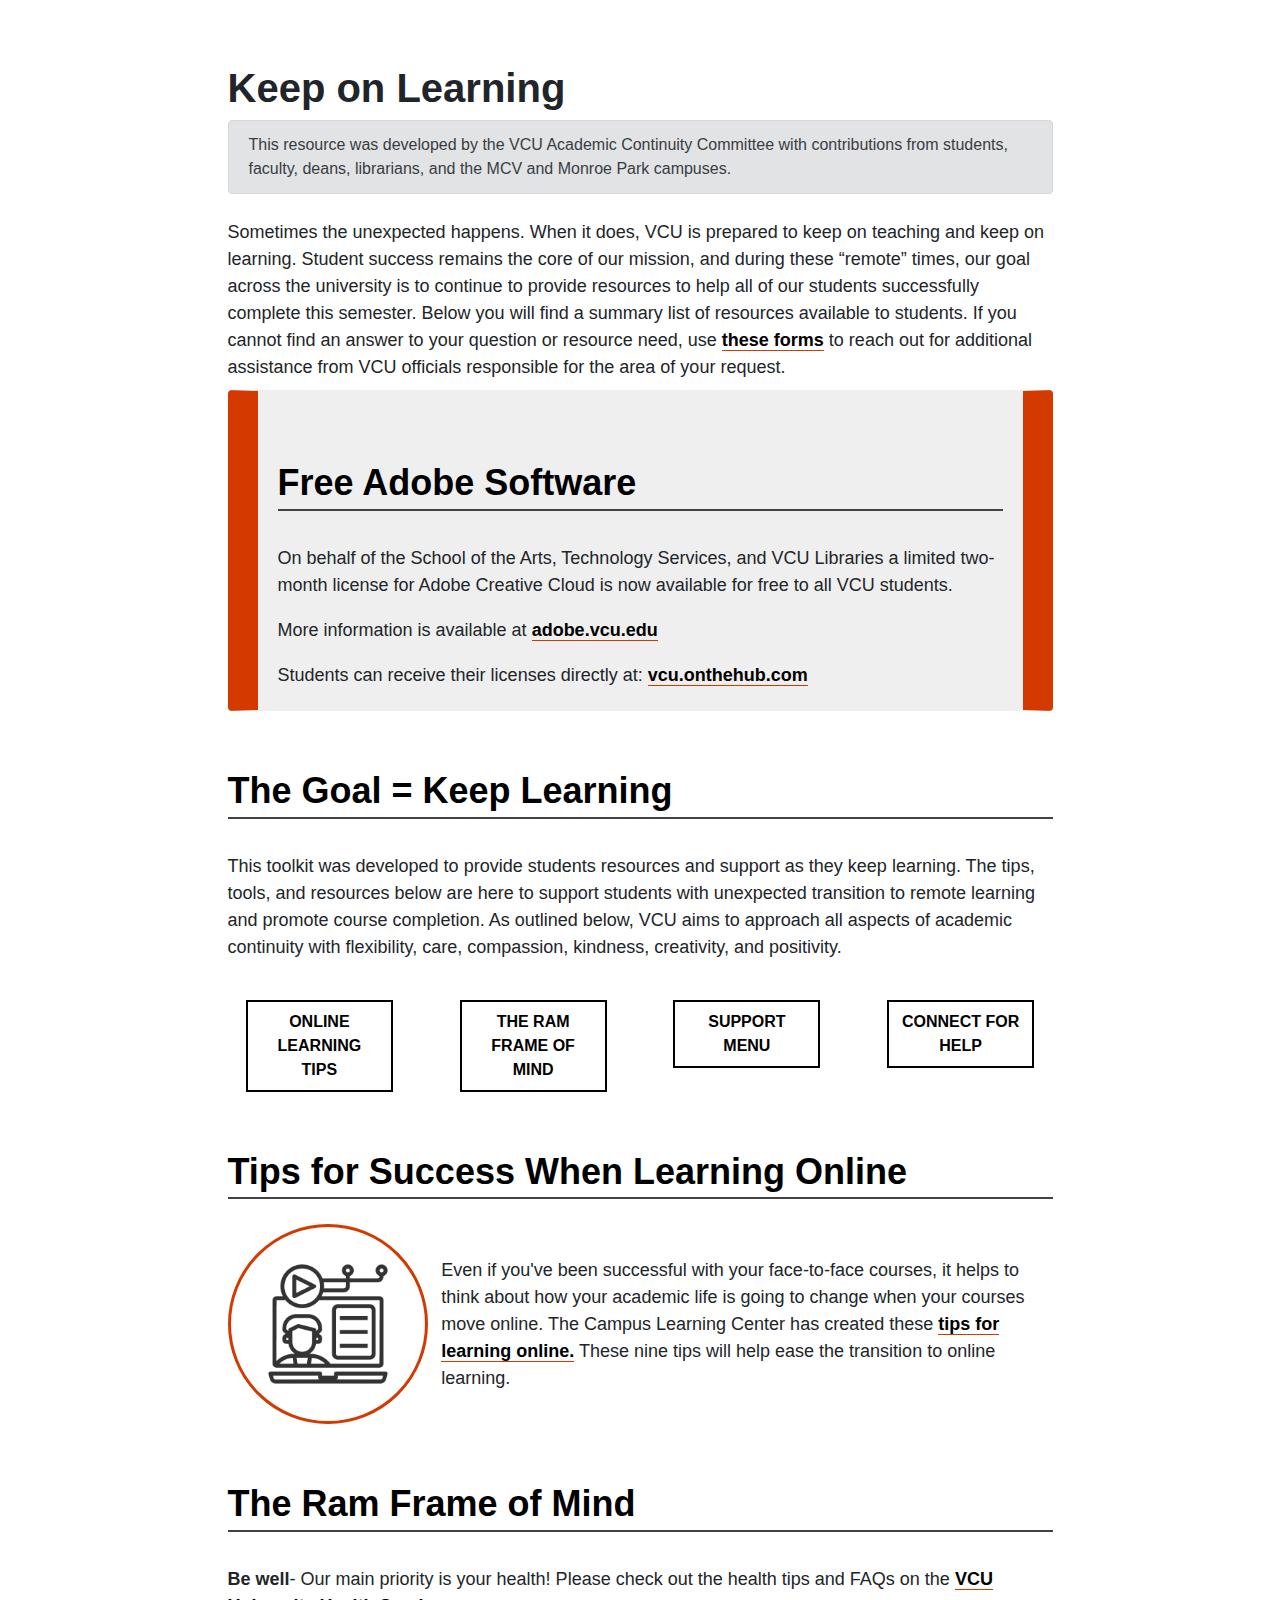
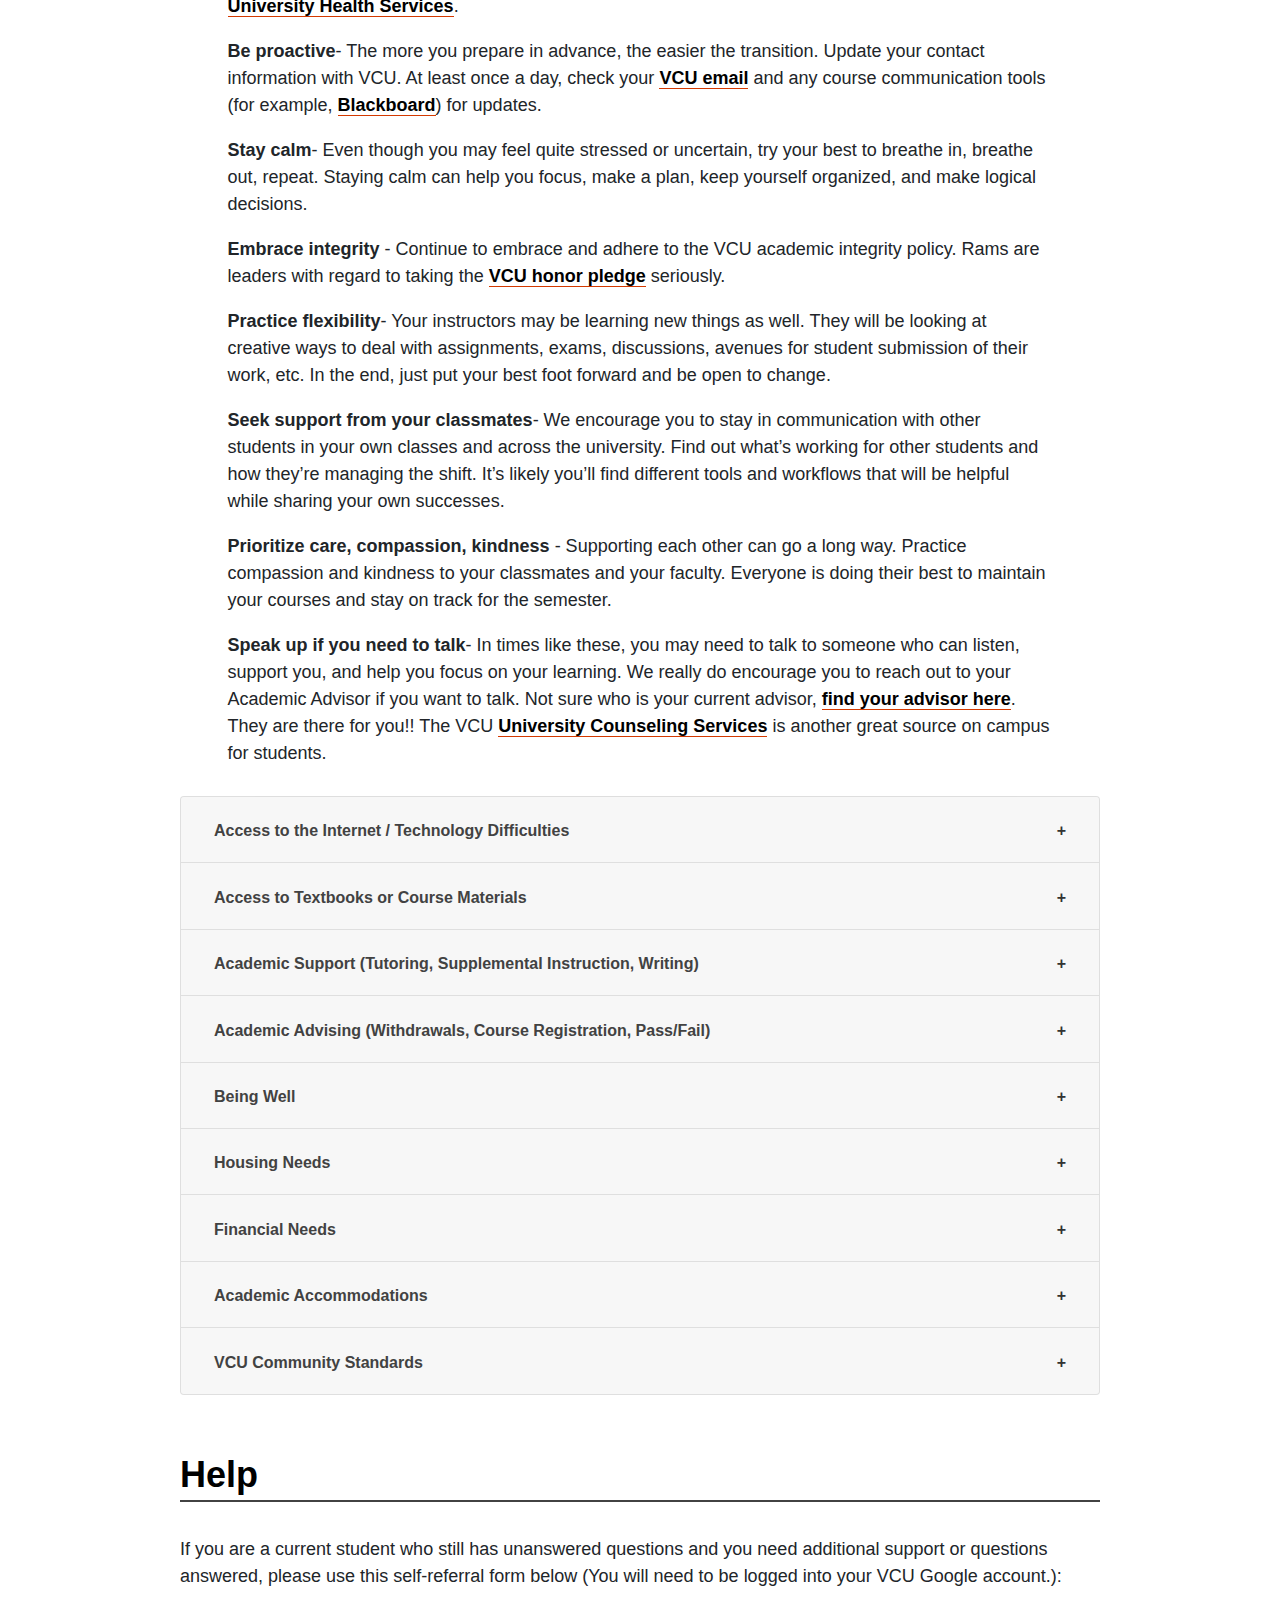
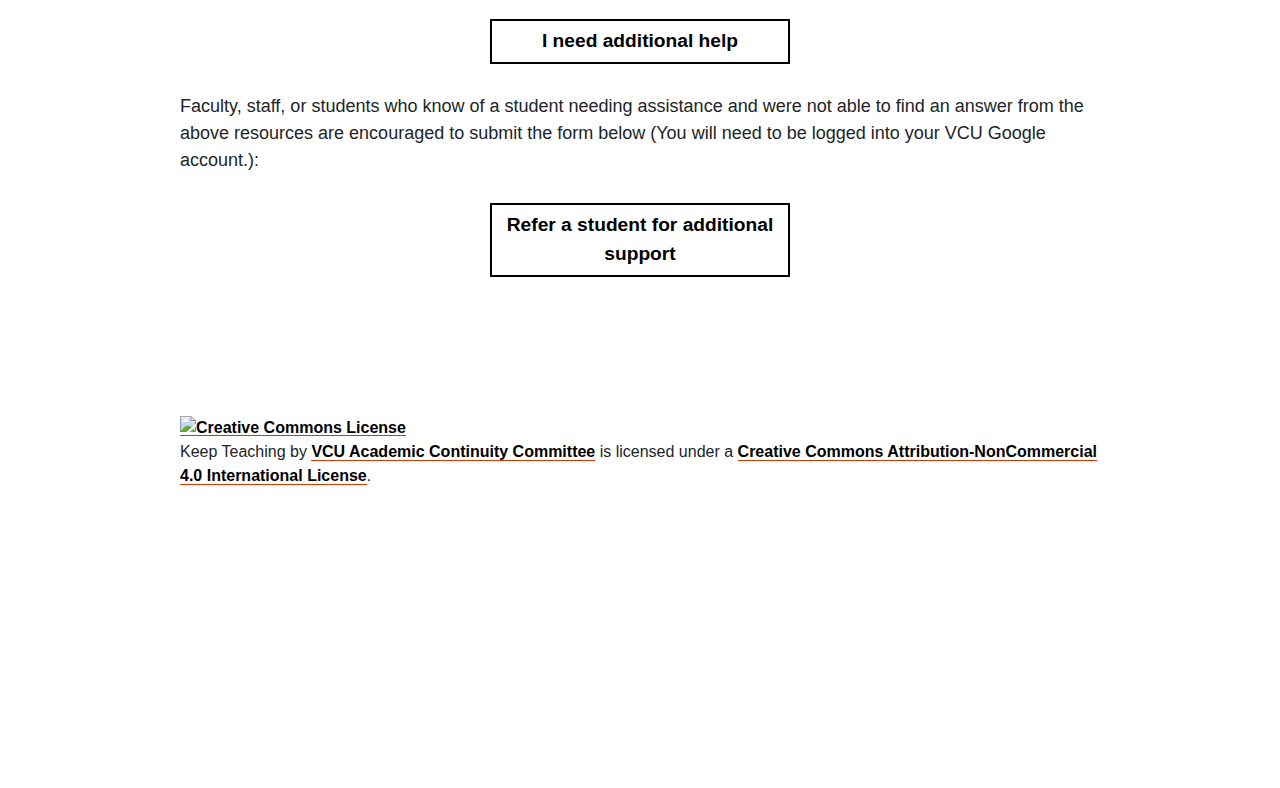
==== students/index.html @ 1ea1cb74 "no more laptop loaners" ====
<!doctype html>
<html class="no-js" lang="EN">
    <head>
        <meta charset="utf-8">
        <meta http-equiv="x-ua-compatible" content="ie=edge">
        <title>Keep on Learning at VCU</title>
         <meta property="og:title" content="Keep on Learning at VCU" />
        <meta property="og:type" content="website" />
        <meta property="og:url" content="https://altlab.vcu.edu/rapid-response/students" />
        <meta property="og:image" content="https://altlab.vcu.edu/rapid-response/imgs/main.png" />
        <meta property="og:image:type" content="image/png" />
        <meta property="og:image:width" content="1357" />
        <meta property="og:image:height" content="1357" />
        <meta property="og:image:alt" content="The VCU Seal." />
        <meta property="og:description" content="Resources to help VCU students during the COVID-19 transition." /> 
        <meta name="description" content="">
        <meta name="viewport" content="width=device-width, initial-scale=1">

        <link rel="apple-touch-icon" href="icon.png">
        <!-- Place favicon.ico in the root directory -->
        <link rel="stylesheet" href="https://stackpath.bootstrapcdn.com/bootstrap/4.3.1/css/bootstrap.min.css" integrity="sha384-ggOyR0iXCbMQv3Xipma34MD+dH/1fQ784/j6cY/iJTQUOhcWr7x9JvoRxT2MZw1T" crossorigin="anonymous">
        <link rel="stylesheet" href="../css/main.css?ver=3">
    </head>
    <body>
      <!--this is an evolving document -- be kind to it and the intent of the authors-->
        <div class="container content-primary__content" id="keep-on">
          <div class="row justify-content-md-center">
            <div class="col-md-9">
               <h1>Keep on Learning</h1>
               <div class="authorship alert alert-secondary" role="alert" aria-atomic="true">This resource was developed by the VCU Academic Continuity Committee with contributions from students, faculty, deans, librarians, and the MCV and Monroe Park campuses.</div>
               <p>Sometimes the unexpected happens. When it does, VCU is prepared to keep on teaching and keep on learning. Student success remains the core of our mission, and during these “remote” times, our goal across the university is to continue to provide resources to help all of our students successfully complete this semester.  Below you will find a summary list of resources available to students.  If you cannot find an answer to your question or resource need, use <a href="#help">these forms</a> to reach out for additional assistance from VCU officials responsible for the area of your request.
               </p>
                <!--ALERT-->
            <div class="alert alert-covid" role="alert" id="alert" aria-atomic="true">
                <h2>Free Adobe Software</h2>
                <p>
                  On behalf of the School of the Arts, Technology Services, and VCU Libraries a limited two-month license for Adobe Creative Cloud is now available for free to all VCU students.</p>

                  <p>More information is available at <a href="http://adobe.vcu.edu/" target="_blank" rel="noopener" >adobe.vcu.edu</a></p>

                  <p>Students can receive their licenses directly at: <a href="http://vcu.onthehub.com/" target="_blank" rel="noopener">vcu.onthehub.com</a>
                </p>                  
            </div>
            <!--end alert-->
               <h2>The Goal = Keep Learning</h2>
               <p>This toolkit was developed to provide students resources and support as they keep learning. The tips, tools, and resources below are here to support students with unexpected transition to remote learning and promote course completion. As outlined below, VCU aims to approach all aspects of academic continuity with flexibility, care, compassion, kindness, creativity, and positivity.</p>
            </div>           
             <!--row nav-->
              <div class="col-md-9"> 
                <div class="row">              
                  <div class="col-md-3"><a class="app-nav" href="#online-tips">
                     Online Learning Tips
                    </a></div>
                  <div class="col-md-3"><a class="app-nav" href="#mind">
                     The Ram Frame of Mind
                    </a></div>                  
                    <div class="col-md-3"><a class="app-nav" href="#stu-support">
                      Support<br>Menu
                    </a></div>                  
                  <div class="col-md-3"><a class="app-nav" href="#help">
                      Connect for Help
                    </a></div>                 
                  </div>
                </div>
            <!--end nav-->
            <div class="col-md-9" id="online-tips">
               <h2>Tips for Success When Learning Online</h2>
               <div class="row">
                <div class="col-md-3">
                  <a class="img-link" href="https://clc.vcu.edu/learningonline/"><img class="attention" src="../imgs/online_learning.png" alt="An icon representing online learning."></a>
                </div>
                <div class="col-md-9 my-auto">
                  <p class="inline-fit">Even if you've been successful with your face-to-face courses, it helps to think about how your academic life is going to change when your courses move online. The Campus Learning Center has created these <a href="https://clc.vcu.edu/learningonline/">tips for learning online.</a> These nine tips will help ease the transition to online learning.</p>
                </div>
              </div>
              

             <h2 id="mind">The Ram Frame of Mind</h2>
             <p>
                 <strong>Be well</strong>- Our main priority is your health! Please check out the health tips and FAQs on the <a href="https://health.students.vcu.edu/">VCU University Health Services</a>. 
             </p>
             <p>
                <strong>Be proactive</strong>- The more you prepare in advance, the easier the transition. Update your contact information with VCU. At least once a day, check your <a href="http://mail.google.com/a/mymail.vcu.edu">VCU email</a> and any course communication tools (for example, <a href="https://blackboard.vcu.edu/">Blackboard</a>) for updates. 
             </p>
             <p>
                <strong>Stay calm</strong>- Even though you may feel quite stressed or uncertain, try your best to breathe in, breathe out, repeat. Staying calm can help you focus, make a plan, keep yourself organized, and make logical decisions. 
             </p>
             <p>
                 <strong>Embrace integrity</strong> - Continue to embrace and adhere to the VCU academic integrity policy. Rams are leaders with regard to taking the <a href="https://conduct.students.vcu.edu//vcu-honor-system/academic-misconduct-/honor-pledge/">VCU honor pledge</a> seriously. 
             </p>
             <p>
                <strong>Practice flexibility</strong>- Your instructors may be learning new things as well. They will be looking at creative ways to deal with assignments, exams, discussions, avenues for student submission of their work, etc. In the end, just put your best foot forward and be open to change.  
             </p>
             <p>
                <strong>Seek support from your classmates</strong>- We encourage you to stay in communication with other students in your own classes and across the university. Find out what’s working for other students and how they’re managing the shift. It’s likely you’ll find different tools and workflows that will be helpful while sharing your own successes. 
             </p>
             <p>
                <strong>Prioritize care, compassion, kindness</strong> - Supporting each other can go a long way. Practice compassion and kindness to your classmates and your faculty. Everyone is doing their best to maintain your courses and stay on track for the semester.
             </p> 
              <p>
                <strong>Speak up if you need to talk</strong>- In times like these, you may need to talk to someone who can listen, support you, and help you focus on your learning. We really do encourage you to reach out to your Academic Advisor if you want to talk. Not sure who is your current advisor, <a href="https://academicadvising.vcu.edu/find/">find your advisor here</a>. They are there for you!! The VCU <a href="https://counseling.vcu.edu/">University Counseling Services</a> is another great source on campus for students. 
             </p>               
                                        
            </div>  
          </div>
       
        <div class="row justify-content-md-center">            
          <div class="col-md-10">
            <div class="accordion" id="stu-support">
              <!--tech card-->
              <div class="card">
                  <div class="card-header" id="tech-support">
                     <h2 class="mb-0">
                          <button class="btn btn-link" type="button" data-toggle="collapse" data-target="#tech" aria-expanded="false" aria-controls="tech">
                            Access to the Internet / Technology Difficulties
                          </button>
                      </h2>
                  </div>
                  <div id="tech" class="collapse" aria-labelledby="tech-support" data-parent="#stu-support">
                      <div class="card-body">
                          <h3 id="loans">Laptop Loans</h3>
                            <p>Unfortunately the VCU laptop loaner program is no longer available.</p>


                          <p>For our veterans who need a laptop computer a local veteran support organization,<a href="https://techfortroops.org/"> Tech for Troops</a>, provides FREE laptops to veterans who are going back to school.</p>
                          <h3 id="access">Access to the Internet</h3>
                          <p>Students can add “hotspots” to their wireless cellphone plans or continue to access VCU SafeNet around campus (sitting in your car in legal parking areas or at outside tables around campus, etc.)</p>

                          <p>A number of companies are also offering both reduced cost and increased bandwidth options.</p>
                          <ul>
                            <li><a href="https://docs.fcc.gov/public/attachments/DOC-363033A1.pdf">FCC agreement</a> stating that providers will waive late fees, not cutoff service for lack of payment, and open hotspots</li>
                            <li><a href="https://corporate.comcast.com/press/releases/internet-essentials-low-income-broadband-coronavirus-pandemic">Comcast</a> - offers free WiFi for 2 months to low income families plus all Xfinity hotspots are free to the public during this time</li>
                            <li><a href="https://www.internetessentials.com/">Internet Essentials</a> - $9.95 a month with no contract</li>
                            <li><a href="https://corporate.charter.com/newsroom/charter-to-offer-free-access-to-spectrum-broadband-and-wifi-for-60-days-for-new-K12-and-college-student-households-and-more?fbclid=IwAR2gnofDvDNanY-GtJfzXzKxqITVILRVRkeljA5ofwvDi1VSMa1_cGjrtqE">Charter Free Internet offer for 2 months.</a></li>
                            <li><a href="https://l.facebook.com/l.php?u=https%3A%2F%2Fabout.att.com%2Fpages%2FCOVID-19.html%3Ffbclid%3DIwAR2yQmaIWseB2AP60bQ2VI9JwWHht88_UsjJneOu6kpk7J_XJr3mK8AmRWc&amp;h=AT2yw0pvq6ko6VuVPOaP_M1wOMuSlqOMh5g2hiF9flMc187XmSwpvlssyveVdSHb_ogcf-uYN999udhCqIDJDJV6ykWFM3_9T0FhdKcezN8K50gVwJ9X8KqfErsq1q3VgSBiUh3KSbm1VbQ8Sy7Edso">AT&amp;T COVID-19 response</a>: offers open hotspots, unlimited data to existing customers, and $10/month plans to low income families.</li>
                            <li><a href="https://www.verizon.com/about/news/our-response-coronavirus?fbclid=IwAR2wCK5wkGFykCF9vAfMi9gWMLWuxOUxuJcuzXKTySVY9zfw8TYijPrm8Gc">Verizon COVID-19 response</a>: no special offers, but following the FCC agreement.</li>
                            <li><a href="https://newsroom.sprint.com/covid-19-updates-sprint-responds.htm?fbclid=IwAR1nAdSnbB3N08bNr_tBtUyjefpzhJf_ILvQELaIPezk6fQmP2ZIklXuQYc">Sprint COVID-19 response</a>: follows FCC agreement, provides unlimited data to existing customers, and, starting Tuesday, 3/17/2020, will allow all handsets to enable hot-spots for 60 days at no extra charge (I expect others will follow).</li>
                            <li><a href="https://www.t-mobile.com/news/t-mobile-update-on-covid-19-response?fbclid=IwAR1fqkvzkYkamnGoghKwqaYfNjFMQQ4g5EXaOLsgDX5fSYCeNBRtX5Ryk5Y">T-Mobile COVID-19 response</a>: follows FCC agreement, plus unlimited data to existing customers, and, coming soon, will allow all handsets to enable hot-spots for 60 days at no extra charge.</li>
                          </ul>
                          <h3 id="zoom">Zoom Video Conferencing</h3>
                          <p>Many VCU professors and student support services will use Zoom as one method to communicate with students or to deliver course content.  Here are some quick resources to help get you online quickly and easily using Zoom.</p>
                          <ul>
                            <li><a href="https://ts.vcu.edu/askit/video-services/video-conferencing-support/zoom-desktop-conferencing/">Zoom at VCU</a></li>
                            <li><a href="https://drive.google.com/drive/folders/1yR3OuWKlc-AArmTJMdF_C4Ixj6RtM40M">Zoom guides for students</a></li>
                            <li><a href="https://www.youtube.com/watch?v=09C18oSB3uk&amp;feature=youtu.be">Tips for making good videos and screencasts</a></li>
                          </ul>
                          <h3>Technology Support</h3>
                          <ul>
                            <li>Technology Services has created a guide to help students<a href="https://ts.vcu.edu/askit/network-services/home-network-troubleshooting/"> troubleshoot home networks.</a></li>
                            <li>The IT Support Center call center (for both campuses) can be reached at (804) 828-2227 during regular business hours and provides full-service phone support. Due to the volume of calls, callers are asked to be patient.</li>
                            <li>The most effective and streamlined way of contacting the IT Support Center or for any “enterprise” service support (i.e. Blackboard, Kaltura, VCU Mobile, login issues, etc) is to<a href="https://itsupport.vcu.edu/"> submit a Help Request ticket</a>.</li>
                          </ul>
                      </div>
                  </div>
              </div>
              <!--tech card end-->
              <!--materials card-->
              <div class="card">
                  <div class="card-header" id="stu-materials">
                     <h2 class="mb-0">
                          <button class="btn btn-link" type="button" data-toggle="collapse" data-target="#materials" aria-expanded="false" aria-controls="materials">
                            Access to Textbooks or Course Materials
                          </button>
                      </h2>
                  </div>
                  <div id="materials" class="collapse" aria-labelledby="stu-materials" data-parent="#stu-support">
                      <div class="card-body">
                         <p>Students are encouraged to talk to their instructors about the materials needed to successfully complete their online course. VCU Libraries offer <a href="https://guides.library.vcu.edu/continuity/scanning">scanning services</a> (by faculty request only) as well as the possibility of accessing a book electronically.  Please have your instructor contact the <a href="https://www.library.vcu.edu/covid19/">VCU Library</a> for assistance in setting up these free options for you.</p>
                      </div>
                  </div>
              </div>
              <!--materials card end-->
              <!--academic-support card-->
              <div class="card">
                  <div class="card-header" id="acad-sup">
                     <h2 class="mb-0">
                          <button class="btn btn-link" type="button" data-toggle="collapse" data-target="#academic-support" aria-expanded="false" aria-controls="academic-support">
                            Academic Support (Tutoring, Supplemental Instruction, Writing)
                          </button>
                      </h2>
                  </div>
                  <div id="academic-support" class="collapse" aria-labelledby="acad-sup" data-parent="#stu-support">
                      <div class="card-body">
                         <p>All academic support resources continue to be available to students on both the Monroe Park and MCV campuses, via remote delivery.</p>
                          <ul>
                            <li>To make a tutoring appointment at the Campus Learning Center, please continue to use your <a href="http://vcu.navigate.eab.com/">Navigate app</a>.  For tutoring at the MCV campus, please email <a href="mailto:acadsuccess@vcu.edu">acadsuccess@vcu.edu</a> to schedule a remote appointment.</li>
                            <li>For assistance from the Writing Center, you can also make appointments using your <a href="https://vcu.navigate.eab.com/app">Navigate app</a>.</li>
                            <li>For students enrolled in <a href="https://clc.vcu.edu/forms/sischedule/">courses</a> that provide Supplemental Instruction, your SI leaders will be contacting you via your course Blackboard site.  They will be hosting SI sessions using <a href="https://ts.vcu.edu/askit/video-services/video-conferencing-support/zoom-desktop-conferencing/">Zoom</a>.</li>
                            <li>If you are looking for ways to be successful in online learning, please review these <a href="https://clc.vcu.edu/learningonline/">tips</a>, or fill out this <a href="https://docs.google.com/forms/d/e/1FAIpQLScYqDK2kD5VWpU8SMxaQlIwxJ0ERHdjoK_7IVEqa6-OuxEcwA/viewform?usp=sf_link">academic coaching questionnaire</a> and an academic coach will contact you.</li>
                          </ul>
                      </div>
                  </div>
              </div>
              <!--academic-support card end-->
              <!--advising card-->
              <div class="card">
                  <div class="card-header" id="acad-advice">
                     <h2 class="mb-0">
                          <button class="btn btn-link" type="button" data-toggle="collapse" data-target="#advising" aria-expanded="false" aria-controls="advising">
                            Academic Advising (Withdrawals, Course Registration, Pass/Fail)
                          </button>
                      </h2>
                  </div>
                  <div id="advising" class="collapse" aria-labelledby="acad-advice" data-parent="#stu-support">
                      <div class="card-body">                         
                          <p>Academic advisors continue to be your best “one stop” resource for many of your questions.  They are very resourceful and can help connect you to important resources, help you navigate conversations with your professors, and also be a source of calm in these new waters of remote learning.</p>

                          <p>All students should plan to schedule an advising appointment as soon as they can to discuss their current courses, midterm grades, withdrawal deadline questions, goal planning, and Fall 2020 pre-registration.</p>
                          <ul>
                            <li>Use the <a href="https://vcu.navigate.eab.com/app/">Navigate app</a> to schedule an appointment with your academic advisor. Advisors can talk via phone, chat, or video conferencing - you have many options!</li>
                            <li>For more information about your degree program and academic advising resources, visit our <a href="https://academicadvising.vcu.edu/">VCU Advising website</a> or your departmental website.</li>
                            <li>The last date to withdraw from Spring 2020 courses is April 30th (this is a date change).  <strong>We urge any student who is considering a course withdrawal to </strong><a href="https://vcu.navigate.eab.com/app/"><strong>schedule an appointment</strong></a><strong> with their advisor PRIOR to withdrawing</strong>.  If you are a student with a registration hold and are unable to withdraw via eServices, you must email <a href="mailto:RAR@vcu.edu">RAR@vcu.edu</a> from your VCU email address with your V# and the course(s) you are requesting to be withdrawn from.</li>
                            <li>Fall 2020 course registration begins on March 31st (this is a date change).  Please review what day you can <a href="https://rar.vcu.edu/registration/dates/">register for classes</a> and try to “meet” (remotely) with your advisor prior to this important date.</li>
                            <li>Undergraduate and graduate students will have the option to choose between receiving standard letter grades (A-F) or the Pass/Fail grade option for each of their courses this semester.  Students will have until May 15, 2020, to decide which courses, if any, they would like to use the Pass/Fail grade option. This means students will be able to see their final grades for each course before making a decision.</li>
                          </ul>
                      </div>
                  </div>
              </div>
              <!--advising card end-->
              <!--wellness card-->
              <div class="card">
                  <div class="card-header" id="being-well">
                     <h2 class="mb-0">
                          <button class="btn btn-link" type="button" data-toggle="collapse" data-target="#wellness" aria-expanded="false" aria-controls="wellness">
                            Being Well
                          </button>
                      </h2>
                  </div>
                  <div id="wellness" class="collapse" aria-labelledby="being-well" data-parent="#stu-support">
                      <div class="card-body">
                         <p><a href="https://students.vcu.edu/about/keep-on-being-well-at-vcu/">Keep on Being Well</a> is the first resource we encourage all students to review.</p>

                          <p><a href="https://thewell.vcu.edu/health-topics/mental-health/">The Well </a>also provides students with online information for stress management, mindfulness, and boosting your overall mental health.</p>

                          <p><a href="https://counseling.vcu.edu//">University Counseling Services</a> (UCS) continues to provide comprehensive evaluation and consultation for students on best options for their mental health care. If you would like to speak to a clinician or for support related to sexual violence, intimate partner violence, or stalking, please contact us at (804) 828-6200 between 8:00 a.m. and 4:30 p.m.</p>

                          <p>If it is an after-hours emergency, then please contact the VCU police at (804) 828-1234 and ask to speak to the on-call counselor.  The <a href="https://police.vcu.edu/stay-safe/livesafe/">LiveSafe app</a> is also available for non-emergencies.</p>
                          <p><a href="https://recsports.vcu.edu/about/virtual-programs/">Recreational Sports</a> has prepared virtual programming that is available to everyone at no cost. Check out what's available at the new <a href="https://recsports.vcu.edu/about/virtual-programs/">Virtual Programming section</a> on the Rec Sports website.</p>
                      </div>
                  </div>
              </div>
              <!--wellness card end-->
              <!--housing card-->
              <div class="card">
                  <div class="card-header" id="housing-needs">
                     <h2 class="mb-0">
                          <button class="btn btn-link" type="button" data-toggle="collapse" data-target="#housing" aria-expanded="false" aria-controls="housing">
                            Housing Needs
                          </button>
                      </h2>
                  </div>
                  <div id="housing" class="collapse" aria-labelledby="housing-needs" data-parent="#stu-support">
                      <div class="card-body">
                         <ul>
                          <li>Students who need help securing off-campus housing should contact VCU’s <a href="https://offcampus.vcu.edu/">Off Campus Student Services</a> office at (804) 828-4514 or email: <a href="mailto:offcampus@vcu.edu">offcampus@vcu.edu</a>.</li>
                          <li>Students who were living on-campus and have questions about retrieving their belongings or need assistance from Residential Life, please visit the <a href="https://housing.vcu.edu/announcements/coronavirus/">housing updates website</a> for information.</li>
                          <li>Information about next year’s housing assignments and more information from Student Affairs is available from their <a href="https://blogs.vcu.edu/studentaffairs/2020/03/12/covid-19-coronavirus-student-faqs/">blog</a> which is updated regularly.</li>
                        </ul>
                        <h3>VCU Emergency funding for students impacted by COVID-19</h3>

                        <p>VCU is committed to supporting our students who have been impacted by COVID-19 and need additional support.  Emergency grants and loan funds are available to current VCU students who have experienced one of the following circumstances:</p>
                        <ul>
                          <li>Unexpected travel expenses due to not being able to reside in a residence hall</li>
                          <li>Unexpected travel expenses to care for yourself or a family member diagnosed with COVID-19</li>
                          <li>Loss of income due to cut work hours, which has led to needing assistance with living expenses (i.e. housing, food, gas, etc.)</li>
                        </ul>
                        <p>To be considered for emergency funding, students will need to complete an application and provide an explanation of their circumstances along with documentation (travel expense receipts, COVID-19 medical diagnosis, etc.). For more information, or to obtain an application, please contact the VCU Student Services Call Center at (804) 828-1550 or email our financial counseling staff:</p>
                        <ul>
                          <li>Last names beginning with A-G: <a href="mailto:faidmailag@vcu.edu">faidmailag@vcu.edu</a></li>
                          <li>Last names beginning with H-N: <a href="mailto:faidmailhn@vcu.edu">faidmailhn@vcu.edu</a></li>
                          <li>Last names beginning with O-Z: <a href="mailto:faidmailoz@vcu.edu">faidmailoz@vcu.edu</a></li>
                        </ul>
                        <p>As applications and supplemental materials are received, they will be reviewed for merit. Those approved to receive emergency funds will have funds credited to their account via direct deposit (if registered) or a refund check will be mailed to the students permanent residence.</p>

                        <p>While the university will attempt to provide financial assistance to those in the greatest need, funds are limited. You should make every effort to spend efficiently and not spend more than necessary because you are relying on financial assistance from the university.</p>
                      </div>
                  </div>
              </div>
              <!--housing card end-->
              <!--finance card-->
              <div class="card">
                  <div class="card-header" id="financial-needs">
                     <h2 class="mb-0">
                          <button class="btn btn-link" type="button" data-toggle="collapse" data-target="#finance" aria-expanded="false" aria-controls="finance">
                            Financial Needs
                          </button>
                      </h2>
                  </div>
                  <div id="finance" class="collapse" aria-labelledby="financial-needs" data-parent="#stu-support">
                      <div class="card-body">
                         <h3>Financial Aid Counselors &amp; Student Accounting Available</h3>                         
                          <p>Counselors from Financial Aid are available to work with students on an individualized basis.  Students should email their financial aid counselors according to the list below and a counselor will be in contact with you.</p>
                          <ul>
                            <li>Last names beginning with A-G: <a href="mailto:faidmailag@vcu.edu">faidmailag@vcu.edu</a></li>
                            <li>Last names beginning with H-N: <a href="mailto:faidmailhn@vcu.edu">faidmailhn@vcu.edu</a></li>
                            <li>Last names beginning with O-Z: <a href="mailto:faidmailoz@vcu.edu">faidmailoz@vcu.edu</a></li>
                          </ul>
                          <p>Student Accounting representatives are also available to answer questions about student billing. Please call (804) 828-2228 or email <a href="mailto:stuacctg@vcu.edu">stuacctg@vcu.edu</a> during regular business hours.<p>

                          <h3>Student Workers and Federal Work Study</h3>

                          <p>On March 17th, VCU Human Resources provided the following <a href="https://orange.hosting.lsoft.com/list/ov8ia944/200317AF/7b2j98czdxny.vib?a0=2066">update</a> for students who are student workers or federal work study employees:</p>
                          <ul>
                            <li>Students who are part of the federal work-study program will be paid up to the amount of their award on the normal semi-monthly pay schedule.</li>
                            <li>Student workers (non-federal work-study) will have their payments continued for at least the next 30 days unless return to campus occurs before April 15 and they return to work. University leadership will issue additional guidance once a decision about student presence on campus is made.</li>
                            <li>Payment will be a calculated weekly rate based upon scheduled hours, as reflected in past earnings between January 13 and March 6. Payment will continue on a semi-monthly basis and will be calculated by Payroll Services.</li>
                            <li>Some students whose work is or can be performed remotely, such as student tutors or help desk support, will be asked to continue working and will be provided with premium pay (1.5 times your regular hourly rate). Supervisors will reach out to you if your work falls into this category.</li>
                          </ul>
                          <h3>Unemployment Benefits</h3>

                          <p>On March 12, 2020, Governor Northam declared a State of Emergency in the Commonwealth due to the state-wide spread of COVID-19. Governor Northam announced the following <a href="https://www.virginia.gov/coronavirus-updates/">actions</a> to protect working Virginians impacted by the COVID-19 outbreak:</p>
                          <ul>
                            <li><em>No waiting for unemployment benefits</em>. Governor Northam has directed the Commissioner of the Virginia Employment Commission to waive the one-week waiting period to ensure workers can receive benefits as soon as possible.</li>
                          </ul>
                          <ul>
                            <li><em>Enhanced eligibility for unemployment. </em>Workers may be eligible to receive unemployment benefits if an employer needs to temporarily slow or cease operations due to COVID-19. If a worker has been issued a notice to self-quarantine by a medical or public health official and is not receiving paid sick or medical leave from their employer, they may be eligible to receive unemployment benefits. In addition, a worker may be eligible for unemployment benefits if they must stay home to care for an ill family member and are not receiving paid family medical leave from their employer.</li>
                          </ul>
                          <ul>
                            <li><em>Fewer restrictions.</em> For individuals receiving unemployment insurance, Governor Northam is directing the <a href="http://www.vec.virginia.gov/node/11699">Virginia Employment Commission</a> to give affected workers special consideration on deadlines, mandatory re-employment appointments, and work search requirements.</li>
                          </ul>
                          <h3>VCU Emergency funding for students impacted by COVID-19</h3>

                          <p>VCU is committed to strengthening our support of our students who have been impacted by COVID-19 and need additional support.  Emergency grants and loan funds are available to current VCU students who have experienced one of the following circumstances:</p>
                          <ul>
                            <li>Unexpected travel expenses due to not being able to reside in a residence hall</li>
                            <li>Unexpected travel expenses to care for yourself or a family member diagnosed with COVID-19</li>
                            <li>Loss of income due to cut work hours, which has led to needing assistance with living expenses (i.e. housing, food, gas, etc.)</li>
                          </ul>
                          <p>To be considered for emergency funding, students will need to complete an application and provide an explanation of their circumstances along with documentation (travel expense receipts, COVID-19 medical diagnosis, etc.). For more information, or to obtain an application, please contact the VCU Student Services Call Center at (804) 828-1550 or email our financial counseling staff:</p>
                          <ul>
                            <li>Last names beginning with A-G: <a href="mailto:faidmailag@vcu.edu">faidmailag@vcu.edu</a></li>
                            <li>Last names beginning with H-N: <a href="mailto:faidmailhn@vcu.edu">faidmailhn@vcu.edu</a></li>
                            <li>Last names beginning with O-Z: <a href="mailto:faidmailoz@vcu.edu">faidmailoz@vcu.edu</a></li>
                          </ul>
                          <p>As applications and supplemental materials are received, they will be reviewed for merit. Those approved to receive emergency funds will have funds credited to their account via direct deposit (if registered) or a refund check will be mailed to the students permanent residence.</p>

                          <p>While the university will attempt to provide financial assistance to those in the greatest need, funds are limited. You should make every effort to spend efficiently and not spend more than necessary because you are relying on financial assistance from the university.</p></li>
                          </ul>
                      </div>
                  </div>
              </div>
              <!--finance card end-->
              <!--accommodations card-->
              <div class="card">
                  <div class="card-header" id="acad-accommodations">
                     <h2 class="mb-0">
                          <button class="btn btn-link" type="button" data-toggle="collapse" data-target="#accommodations" aria-expanded="false" aria-controls="accommodations">
                            Academic Accommodations
                          </button>
                      </h2>
                  </div>
                  <div id="accommodations" class="collapse" aria-labelledby="acad-accommodations" data-parent="#stu-support">
                      <div class="card-body">
                         <p>Your professors are making every effort to address academic accommodations proactively. For students with approved accommodations, there may be some changes to how these are implemented. This will be a collaborative process between you, your professors, and the Office of<a href="https://saeo.vcu.edu/"> Student Accessibility and Educational Opportunity</a> (Monroe Park Campus) and the<a href="https://das.vcu.edu/"> Division for Academic Success</a> (Health Science programs). If you have any concerns about accessing or participating in your course in a remote/online format, share them with your instructor. This will allow them to proactively use that information in the redesign of their course. You are also welcome to contact SAEO at <a href="mailto:saeo@vcu.edu">saeo@vcu.edu</a> or DAS at <a href="mailto:acadsuccess@vcu.edu">acadsuccess@vcu.edu</a>.</p>
                      </div>
                  </div>
              </div>
              <!--accommodations card end-->
              <!--standards card-->
              <div class="card">
                  <div class="card-header" id="com-standards">
                     <h2 class="mb-0">
                          <button class="btn btn-link" type="button" data-toggle="collapse" data-target="#standards" aria-expanded="false" aria-controls="standards">
                            VCU Community Standards
                          </button>
                      </h2>
                  </div>
                  <div id="standards" class="collapse" aria-labelledby="com-standards" data-parent="#stu-support">
                      <div class="card-body">
                          <p>Virginia Commonwealth University remains committed to promoting a culture of inclusion for all its employees, patients and students. Discrimination or discriminatory harassment is unlawful. It is also harmful to the well-being of our university community. We are aware of the news reports regarding bullying, harassment and stereotyping of Chinese Americans and persons of Asian descent in light of the coronavirus (COVID-19). There is no place for this sort of behavior, especially not at VCU. Our university values, specifically those related to diversity and inclusion, have withstood many difficult situations and trying times, and they will not falter now. Please be assured that VCU will make every effort to prevent the occurrence of unlawful discrimination and, if necessary, take prompt and appropriate action to remedy and prevent its reoccurrence. Every member of our community is asked to:</p>
                        <ul>
                          <li>Become familiar with the university’s policy on <a href="https://policy.vcu.edu/universitywide-policies/policies/preventing-and-responding-to-discrimination.html">preventing and responding to discrimination</a> in the VCU Policy Library.</li>
                          <li>Consult with Equity and Access Services or <a href="https://hr.vcu.edu/">VCU Human Resources</a> for additional guidance on how to maintain a bias-free environment.</li>
                          <li>Encourage individuals affected by this type of misconduct to file a report of discrimination or harassment with <a href="https://equity.vcu.edu/">Equity and Access Services</a>.</li>
                          <li>Bookmark and share information on university or community agencies that offer support or services, such as <a href="https://counseling.vcu.edu/">VCU Counseling Services</a>.</li>
                          <li>Offer nonjudgmental support and empathy to those affected.</li>
                          <li>VCU expects that students will maintain the same professional demeanor online as they would during in-person learning. Instructors who experience disruptions to the learning environment can address student behavior as they normally would and also refer to Student Conduct and Academic Integrity.</li>
                        </ul>
                      </div>
                  </div>
              </div>
              <!--standards card end-->
              <!--help card-->
            <!--   <div class="card">
                  <div class="card-header" id="help-needed">
                     <h2 class="mb-0">
                          <button class="btn btn-link" type="button" data-toggle="collapse" data-target="#help" aria-expanded="false" aria-controls="help">
                            Still Need Help?  Tell Us How We Can Help
                          </button>
                      </h2>
                  </div>
                  <div id="help" class="collapse" aria-labelledby="help-needed" data-parent="#stu-support">
                      <div class="card-body">
                         <p>If you are a current student who still has unanswered questions and you need additional support or questions answered, please use this self-referral form below (You will need to be logged into your VCU Google account.):</p>
                         <button class="btn btn-primary" data-toggle="modal" data-target="#helpModal">I need additional help</button>
                        <a class="btn btn-primary" href="https://docs.google.com/forms/d/e/1FAIpQLSfSap7mOVQATcw4rT-2yy4_oKxUMJYxFCo972MIR2vw9ay_aw/viewform">I need additional help</a>
                         <p>Faculty, staff, or students who know of a student needing assistance and were not able to find an answer from the above resources are encouraged to submit the form below (You will need to be logged into your VCU Google account.):</p>
                         <a class="btn btn-primary" href="https://docs.google.com/forms/d/e/1FAIpQLScpO42w9fDfI3gB51H2eo1AyG8ovyNqwazIz5tGBFN2r38F6A/viewform">Refer a student for additional support</a>
                          <!-- <button class="btn btn-primary" data-toggle="modal" data-target="#facHelpModal">Refer a student for additional support</button>
                      </div>
                  </div>
              </div> --> 
              <!--help card end-->            
            </div>
            <div class="">
               <h2 id="help">Help</h2>
                <p>If you are a current student who still has unanswered questions and you need additional support or questions answered, please use this self-referral form below (You will need to be logged into your VCU Google account.):</p>
                        <!--  <button class="btn btn-primary" data-toggle="modal" data-target="#helpModal">I need additional help</button> -->
                <a class="btn btn-help" href="https://docs.google.com/forms/d/e/1FAIpQLSfSap7mOVQATcw4rT-2yy4_oKxUMJYxFCo972MIR2vw9ay_aw/viewform">I need additional help</a>
                 <p>Faculty, staff, or students who know of a student needing assistance and were not able to find an answer from the above resources are encouraged to submit the form below (You will need to be logged into your VCU Google account.):</p>
                 <a class="btn btn-help" href="https://docs.google.com/forms/d/e/1FAIpQLScpO42w9fDfI3gB51H2eo1AyG8ovyNqwazIz5tGBFN2r38F6A/viewform">Refer a student for additional support</a></p>
            </div>
             <div id="footer">
            <a rel="license" href="http://creativecommons.org/licenses/by-nc/4.0/"><img alt="Creative Commons License" style="border-width:0" src="https://i.creativecommons.org/l/by-nc/4.0/88x31.png" /></a><br /><span xmlns:dct="http://purl.org/dc/terms/" href="http://purl.org/dc/dcmitype/Text" property="dct:title" rel="dct:type">Keep Teaching</span> by <a xmlns:cc="http://creativecommons.org/ns#" href="https://altlab.vcu.edu/rapid-response/" property="cc:attributionName" rel="cc:attributionURL">VCU Academic Continuity Committee</a> is licensed under a <a rel="license" href="http://creativecommons.org/licenses/by-nc/4.0/">Creative Commons Attribution-NonCommercial 4.0 International License</a>.
        </div>
    </div>
            
            <div class="bottom-padding"></div>
        </div>

        <!-- student Modal -->
         <!--  <div class="modal fade" id="helpModal" tabindex="-1" role="dialog" aria-labelledby="helpModalLabel" aria-hidden="true">
            <div class="modal-dialog" role="document">
              <div class="modal-content">
                <div class="modal-header">
                  <div class="modal-title" id="helpModalLabel">Student Assistance</div>
                  <button type="button" class="close" data-dismiss="modal" aria-label="Close">
                    <span aria-hidden="true">&times;</span>
                  </button>
                </div>
                <div class="modal-body">
                  <iframe src="https://docs.google.com/forms/d/e/1FAIpQLSfSap7mOVQATcw4rT-2yy4_oKxUMJYxFCo972MIR2vw9ay_aw/viewform?embedded=true" width="100%" height="899" frameborder="0" marginheight="0" marginwidth="0">Loading…</iframe>
                </div>
                <div class="modal-footer">
                  <button type="button" class="btn btn-secondary" data-dismiss="modal">Close</button>
                </div>
              </div>
            </div>
          </div> -->
           <!-- faculty Modal -->
          <!-- <div class="modal fade" id="facHelpModal" tabindex="-1" role="dialog" aria-labelledby="facHelpModalLabel" aria-hidden="true">
            <div class="modal-dialog" role="document">
              <div class="modal-content">
                <div class="modal-header">
                  <div class="modal-title" id="facHelpModalLabel">Refer a Student for Assistance</div>
                  <button type="button" class="close" data-dismiss="modal" aria-label="Close">
                    <span aria-hidden="true">&times;</span>
                  </button>
                </div>
                <div class="modal-body">
                  <iframe src="https://docs.google.com/forms/d/e/1FAIpQLScpO42w9fDfI3gB51H2eo1AyG8ovyNqwazIz5tGBFN2r38F6A/viewform?embedded=true" width="100%" height="899" frameborder="0" marginheight="0" marginwidth="0">Loading…</iframe>
                </div>
                <div class="modal-footer">
                  <button type="button" class="btn btn-secondary" data-dismiss="modal">Close</button>
                </div>
              </div>
            </div>
          </div> -->
       
        <script src="https://code.jquery.com/jquery-3.2.1.min.js" integrity="sha256-hwg4gsxgFZhOsEEamdOYGBf13FyQuiTwlAQgxVSNgt4=" crossorigin="anonymous"></script>
        
        <script src="../js/main.js"></script>
        <script type="text/javascript" src="//branding.vcu.edu/bar/academic/latest.js" data-color-top-campaign="graydark"></script>
  <script src="https://cdnjs.cloudflare.com/ajax/libs/popper.js/1.14.7/umd/popper.min.js" integrity="sha384-UO2eT0CpHqdSJQ6hJty5KVphtPhzWj9WO1clHTMGa3JDZwrnQq4sF86dIHNDz0W1" crossorigin="anonymous"></script>
<script src="https://stackpath.bootstrapcdn.com/bootstrap/4.3.1/js/bootstrap.min.js" integrity="sha384-JjSmVgyd0p3pXB1rRibZUAYoIIy6OrQ6VrjIEaFf/nJGzIxFDsf4x0xIM+B07jRM" crossorigin="anonymous"></script>
    </body>
</html>
---- css/main.css ----
.bottom-padding {
 margin: 100px;
}

.big-nav-holder {
    padding: 20px 50px;
}

.big-nav {
  display: block;
  font-size: 1.4em;
  font-weight: 700;
  padding: 5px 20px;
  border: 2px solid black;
  margin-top: 25px;
}

.big-nav:hover {
  background-color: #d43900;
  color: #fff;
}

.app-nav {
  padding: 8px 10px;
  border: 2px solid black;
  width: 80%;
  display: block;
  text-align: center;
  margin-top: 30px;
  text-transform: uppercase;
  margin-right: auto;
  margin-left: auto;
}

#keep-on a.app-nav:hover {
  background-color: #d43900;
  color: #fff;
}

.app-row {
  margin-top: 90px;
}

.single-app-row {
  margin-top: 45px;
  border-top: 2px solid #efefef;
}

.lead {
  font-weight: 700;
  font-size: 1.1em;
}


a {
    color: #000;
    overflow-wrap: break-word;
    word-wrap: break-word;
    -ms-word-break: break-all;
    word-break: break-all;
    word-break: break-word;
    font-weight: 700;
    -moz-transition: all .3s ease-out;
    -o-transition: all .3s ease-out;
    -webkit-transition: all .3s ease-out;
    transition: all .3s ease-out;
    text-decoration: none;
    border-bottom: 1px solid #d43900;
}

#keep-on a:hover {
  color: #000;
  text-decoration: none;  
}

li a {
  margin-bottom: 10px;
}

li {
  margin-bottom: 7px;
}

#keep-on h2 {
  border-bottom: 2px solid #424242;
  margin-bottom: 25px;
}

#keep-on h3 {
  border-bottom: 2px solid #424242;
  display: inline-block;
  margin-bottom: 20px;
}

.alert-covid {
  border-left: 30px solid #d43900;
  border-right: 30px solid #d43900;
  background-color: #efefef;
}

.alert-header {
  font-weight: 600;
  font-size: 1.4em;
  margin-top: 25px;
}

.return-block{
  display: flex;
  flex-flow: row wrap;
  width: 100%;
  justify-content: space-between;
  margin: 32px 0 20px 0;
  transition: .3s;
}

.return-block a:hover {
  background-color: #efefef;
}

.link-this {
  font-size: .8em;
  margin-bottom: 15px;
}

.attention {
  width: 200px;
  height: 200px;
  padding: 5px;
  border-radius: 50%;
  border: 3px solid #d43900;
  margin-right: 20px;
  display: inline-block;
}

.focus-icon {
  width: 200px;
  height: 200px;
  display: block;
  margin: 40px auto 20px auto;
}

.img-link {
  text-decoration: none;
  border-bottom: none;
}

#footer {
  margin: 100px 0;
  display: block;
}

/*student stuff*/

#keep-on .card-header h2 {
  border-bottom: none;
  font-size: 1.8em;
  font-weight: 700;
  margin: 0;
}

#keep-on .card-header .btn {
  color: #424242;
  font-weight: 700;
  width: 100%;
  height: auto;
  text-align: left;
}

#stu-support {
  margin-top: 20px;
}


.btn {
  transition: all .4s;
}

.btn[aria-expanded="true"]{
  border-left: 10px solid #008A00;
  border-radius: 0;
}

.btn-help {
  margin: 20px auto;
  display: block;
  max-width: 300px;
  font-size: 1.2em;
  font-weight: 600;
  background-color: #fff;
  color: #000;
  border-radius: 0;
  border: 2px solid #000;
}

.btn-help:hover {
  color: #fff;
  background-color: #d43900;
}

.card-header button::after {
  content: "+";
  color: #333;
  float: right;
}

.card-header button[aria-expanded="true"]::after {
  content: "-";
}

@import url(https://fonts.googleapis.com/css?family=Merriweather:300,400,700,900|Roboto:100,300,400,500,700,900);*{-moz-box-sizing:border-box;-webkit-box-sizing:border-box;box-sizing:border-box;-webkit-font-smoothing:antialiased;-moz-osx-font-smoothing:grayscale}.sr-only{position:absolute;width:1px;height:1px;padding:0;margin:-1px;overflow:hidden;clip:rect(0,0,0,0);border:0;background-color:#fff;color:#000}body{font-family:sans-serif}body,html{margin:0;padding:0}body,html{font-family:Roboto,Helvetica,sans-serif;font-size:16px;-webkit-font-smoothing:antialiased}h1,h2,h3,h4,h5,h6{font-weight:700;margin:1.5em 0 .1em}h1{font-size:2.5em;line-height:1.4em}h2{font-size:2.25em;line-height:1.4375em}h2,h3{color:#000}h3{font-size:1.75em;line-height:1.75em}h4{font-size:1.5em;line-height:1.5em}h4,h5{color:#000}h5{font-size:1.25em;line-height:1.65em}h6{font-size:1em;line-height:1.875em;color:#000}hr{margin:2em 0}pre{display:block;padding:9.5px;font-size:13px;border:1px solid #ccc;background-color:#f5f5f5}address{font-style:normal}address,p{font-size:1.125em;line-height:1.5em}p{font-weight:400;padding:.5em 0;margin:0}a{transition:all .3s ease-in-out}.page-main{max-width:1400px;margin:auto}@media screen and (min-width:768px){.page-main>.l-wrapper>.l-gutter{display:grid;grid-template-columns:100px fit-content(30%) 1fr fit-content(30%) 100px}}.page-main .content-primary__content:last-child{margin-bottom:4em}@media screen and (min-width:768px){.page-main section{grid-column:3}.page-main aside{grid-column:4;max-width:420px}.page-main nav{grid-column:2}}.skip-menu{position:fixed;left:0;top:0;width:100%;margin:0;list-style:outside none;z-index:9999999999}.skip-menu a.skip-menu__skip-link{font-size:14px;text-decoration:underline;position:absolute;left:15px;top:-200px;z-index:9999999;height:auto;margin:0 auto;background-color:transparent;color:#fff;outline:none;transition:top .2s,background-color .2s;text-transform:none;display:block;background-color:#272727;padding:1em}.skip-menu a.skip-menu__skip-link:active,.skip-menu a.skip-menu__skip-link:focus{top:0;color:#f8b300}footer{background:#222;min-height:200px;width:100%;color:#fff}footer .l-wrapper{max-width:1400px;margin:auto}footer .footer-contact,footer .footer-contact__right{flex-grow:1;padding:2em}footer .footer-contact__right ul,footer .footer-contact ul{padding:0}footer .footer-contact__right li,footer .footer-contact li{list-style:none;line-height:1.25em}footer .footer-contact__right a,footer .footer-contact a{color:#fff;font-size:1em;font-weight:700;border:none}footer .footer-contact__right a:hover,footer .footer-contact a:hover{background:none;color:#ffba00}footer .footer-contact{display:flex;flex-direction:column}@media (min-width:1024px){footer .footer-contact{flex-direction:row}}footer .footer-contact a:hover{text-decoration:none}footer .footer-contact ul.footer-contact__left{flex-grow:1}footer .footer-contact ul.footer-contact__left .footer-contact__left-telephone:before{font-family:Font Awesome\ 5 Free;content:"\F095";margin-right:.25em;font-weight:900;font-size:.875em;color:#f8b800}footer .footer-contact ul.footer-contact__left .footer-contact__left-email:before{font-family:Font Awesome\ 5 Free;content:"\F0E0";margin-right:.25em;font-weight:900;font-size:.875em;color:#f8b800}footer .footer-contact ul.footer-contact__left li{line-height:1.65em}footer .footer-contact ul.footer-contact__left li:first-child a{color:#fff;font-weight:700;font-size:1.25em;text-decoration:none}footer .footer-contact ul.footer-contact__left li:first-child a:hover{color:#ffba00}footer .footer-contact ul.footer-contact__left li:nth-child(2) a{color:#fff;font-weight:700;font-size:1.125em;text-decoration:none}footer .footer-contact ul.footer-contact__left li:nth-child(2) a:hover{text-decoration:none;color:#ffba00}footer .footer-contact ul.footer-contact__left address{font-size:1em;margin-bottom:.5em}footer .footer-contact__right{flex-grow:1;text-align:center;padding:1em 0}@media (min-width:1024px){footer .footer-contact__right{text-align:right;padding:2em}}footer .footer-contact__center{text-align:left;border-top:1px solid #444;border-bottom:1px solid #444;padding:2em 0;margin:3em 0;flex-grow:1}@media (min-width:1024px){footer .footer-contact__center{border-top:0;border-bottom:0;border-right:1px solid #444;border-left:1px solid #444;padding:0 2em;max-width:35%}}footer .footer-contact__center h1,footer .footer-contact__center h2,footer .footer-contact__center h3,footer .footer-contact__center h4,footer .footer-contact__center h5,footer .footer-contact__center h6{color:#ffba00}footer .footer-contact__center h2{margin:0;text-transform:uppercase;font-size:1.2em}@media (min-width:1024px){footer .footer-contact__center{text-align:left}}footer .footer-contact__center ul{list-style:none;padding:0;margin:.5em 0}footer .footer-contact__center ul li{line-height:1.6em}footer .footer-contact__center ul li a{text-decoration:none;color:#fff;font-weight:700}footer .footer-contact__center ul li a:hover{color:#ffba00}footer .footer-contact__right-social li{display:inline-block;margin:0 .5em 0 0}footer .footer-contact__right-social li a{color:#fff;width:45px;height:45px;border-radius:50%;display:block;border:2px solid #565656;text-align:center;font-size:1.5em;line-height:1.75em}footer .footer-contact__right-social li a:hover{background:#ffba00;border:2px solid #000}footer .footer-contact__right-social li a:hover .fab{color:#000}footer .footer-contact__standards{width:100%;display:block;font-size:.75em;padding-bottom:1em}footer .footer-contact__standards .footer-contact__standards-list{text-align:center;padding:0;margin-bottom:0;color:#aaa}footer .footer-contact__standards .footer-contact__standards-list li{list-style:none;display:inline-block;padding:.5em 0}footer .footer-contact__standards .footer-contact__standards-list li:after{content:"/";display:inline-block;margin:0 .2em 0 .5em}footer .footer-contact__standards .footer-contact__standards-list li:last-child:after{content:""}footer .footer-contact__standards .footer-contact__standards-list a{font-weight:700;color:#aaa;text-decoration:none}footer .footer-contact__standards .footer-contact__standards-list a:hover{color:#fff}body:after{transition:transform .2s;transform-origin:right;transform:scaleX(0);-webkit-transform:scaleX(0);content:"";position:fixed;width:100vw;height:100vh;background:rgba(0,0,0,.8);z-index:99;top:0;right:0}body.show-menu .nav-search__toggle,body.show-search .nav-menu__toggle{z-index:-1}body.show-search .page-header__search,body.show-search:after{transform:scaleX(1);-webkit-transform:scaleX(1)}@media screen and (min-width:991px){body.show-search:after{transform:scaleX(0);-webkit-transform:scaleX(0)}}body.show-search .hgroup .nav-search__toggle .nav-search__toggle-icon{transition:all .2s;border-right:0;border-left:0;border-bottom:0;border-top:3px solid #fff;border-radius:0;transform:rotate(45deg);-webkit-transform:rotate(45deg);width:1.25em;top:.25em;left:-.25em}body.show-search .hgroup .nav-search__toggle .nav-search__toggle-icon:after{background:#fff;width:1.25em;left:0;top:-.175em;transform:rotate(90deg);-webkit-transform:rotate(90deg);height:3px}body.show-utility .page-header__utility{display:block}.hgroup{background-color:#fdc632;*zoom:1;filter:progid:DXImageTransform.Microsoft.gradient(gradientType=0,startColorstr="#FFFDC632",endColorstr="#FFFFBA00");background-image:url("[data-uri]");background-size:100%;background-image:-webkit-gradient(linear,50% 0,50% 100%,color-stop(0,#fdc632),color-stop(100%,#ffba00));background-image:-moz-linear-gradient(top,#fdc632 0,#ffba00 100%);background-image:-webkit-linear-gradient(top,#fdc632,#ffba00);background-image:linear-gradient(180deg,#fdc632 0,#ffba00)}.hgroup button{font-size:16px}.hgroup .page-header__site-name{padding:2em 1em;-webkit-flex-grow:1;flex-grow:1}.hgroup .page-header__site-name h1{font-size:1em;line-height:1.25em;margin:0;padding:0;color:#000;font-weight:400;text-transform:uppercase}.hgroup .page-header__site-name h1.page-header__site-title-only{font-size:2.5em;text-transform:none}.hgroup .page-header__site-name h2{font-size:2.25em;line-height:1.25em;margin:0;padding:0;font-weight:400}.hgroup .page-header__site-name a{text-decoration:none;display:inline-block}@supports not (flex-wrap:wrap){.hgroup .page-header__site-name{min-width:50%;display:inline-block}}.hgroup .l-wrapper{max-width:1400px;margin:auto}.hgroup .l-gutter{display:-webkit-box;display:-moz-box;display:-ms-flexbox;display:-webkit-flex;display:flex;-webkit-flex-flow:row wrap;flex-flow:row wrap;align-items:center}@supports not (flex-wrap:wrap){.hgroup .l-gutter{display:block}}.hgroup .nav-utility__toggle{background:none;border:none;width:3em;height:4em;padding:.125em;z-index:99999999;position:absolute;top:0;right:3em}.hgroup .nav-utility__toggle:hover{cursor:pointer}.hgroup .nav-utility__toggle:hover .nav-menu__toggle,.hgroup .nav-utility__toggle:hover .nav-search__toggle{z-index:-1}.hgroup .nav-utility__toggle:hover .page-header__utility{display:block}.hgroup .nav-utility__toggle span.nav-utility__toggle-icon{text-align:center;position:relative}.hgroup .nav-utility__toggle span.nav-utility__toggle-icon span{width:.5em;height:.5em;background-image:radial-gradient(circle at center,#000 .125em,transparent 0);left:1.25em;display:block;position:relative}@media screen and (min-width:991px){.hgroup .nav-utility__toggle{display:none}}.hgroup .nav-search__toggle{background:none;border:none;width:3em;height:4em;padding:.125em;z-index:99999999;position:absolute;top:0;right:.125em}.hgroup .nav-search__toggle:hover{cursor:pointer}.hgroup .nav-search__toggle span.nav-search__toggle-icon{box-sizing:border-box;display:inline-block;background:transparent;border-radius:30px;height:1em;width:1em;text-indent:-99999em;border:2px solid #000;padding:0;overflow:visible;position:relative}.hgroup .nav-search__toggle span.nav-search__toggle-icon:after{content:" ";display:block;height:2px;width:.35em;background:#000;top:.8em;left:.7em;position:absolute;-webkit-transform:rotate(45deg);-moz-transform:rotate(45deg);-ms-transform:rotate(45deg);-o-transform:rotate(45deg)}@media screen and (min-width:991px){.hgroup .nav-search__toggle{display:none}}.hgroup .page-header__utility{display:none;max-width:90%;position:absolute;z-index:999998;top:3.5em;margin:0;-webkit-flex-grow:1;flex-grow:1;text-align:left;padding:1em;right:3em;background:#000;border:1px solid #616161}.hgroup .page-header__utility:before{width:0;height:0;content:"";z-index:2;border-bottom:8px solid #000!important;border-top:8px solid transparent!important;border-left:8px solid transparent!important;border-right:8px solid transparent!important;position:absolute;margin:0 0 0 -8px;right:.75em;top:-1em}.hgroup .page-header__utility ul{padding:0;display:block;magin:0}.hgroup .page-header__utility ul li{list-style:none;width:100%;display:inline-block}.hgroup .page-header__utility ul li:hover{background:#000}.hgroup .page-header__utility ul li a{color:#fff;font-weight:700;text-align:left;padding:1em;display:block;border:none;white-space:nowrap;text-decoration:none}.hgroup .page-header__utility ul li a:focus{color:#ffba00;background:#252525}.hgroup .page-header__utility ul li a:hover{text-decoration:underline;color:#ffba00}.hgroup .page-header__utility ul li a[href="https://www.support.vcu.edu/give"]:before{font-family:Font Awesome\ 5 Free;content:"\F004";margin-right:.25em;color:#980000}@media screen and (min-width:991px){.hgroup .page-header__utility{display:block;border:none;max-width:100%;text-align:right;position:inherit;right:0;width:auto;background:none;transform:scaleX(1);-webkit-transform:scaleX(1);padding:1em 0}@supports not (flex-wrap:wrap){.hgroup .page-header__utility{display:inline-block;min-width:25%}}.hgroup .page-header__utility ul{padding:0;display:inline-block}.hgroup .page-header__utility ul li{list-style:none;display:inline-block;background:none;border:none;width:auto}.hgroup .page-header__utility ul li a{color:#000;background:none;padding:0 .25em;margin:0 .75em;font-weight:600;font-size:1em;text-decoration:none}.hgroup .page-header__utility ul li a:hover{text-decoration:underline;background:none;color:#000}.hgroup .page-header__utility ul li:hover{background:none}.hgroup .page-header__utility:before{content:none}}.hgroup .page-header__search{transition:transform .2s;transform-origin:right;transform:scaleX(0);-webkit-transform:scaleX(0);width:100%;position:absolute;z-index:999998;top:0;margin:0;text-align:right;padding:4em 0 3em;right:0;background:#000;display:block}.hgroup .page-header__search ul{padding:0;display:block}.hgroup .page-header__search ul li{list-style:none;width:100%;background:#252525;display:block;border-top:1px solid hsla(0,0%,100%,.2)}.hgroup .page-header__search ul li:hover{background:#000}.hgroup .page-header__search ul li a{color:#fff;font-weight:700;text-align:center;padding:1em 2em;display:inline-block;border:none;white-space:nowrap;text-decoration:none}.hgroup .page-header__search ul li a:focus{color:#ffba00;background:#252525}.hgroup .page-header__search ul li a:hover{text-decoration:underline}.hgroup .page-header__search a{font-size:1em;font-weight:700}@media screen and (min-width:991px){.hgroup .page-header__search{position:inherit;right:0;width:auto;background:none;transform:scaleX(1);-webkit-transform:scaleX(1);padding:1em 0;display:contents}@supports not (flex-wrap:wrap){.hgroup .page-header__search{display:inline-block}}.hgroup .page-header__search ul{padding:0;display:inline-block}.hgroup .page-header__search ul li{list-style:none;display:inline-block;background:none;border:none;width:auto}.hgroup .page-header__search ul li a{color:#000;background:none;padding:0 .25em;margin:0 .75em;font-weight:600;font-size:.875em;text-decoration:none}.hgroup .page-header__search ul li a:hover{text-decoration:underline;background:none}.hgroup .page-header__search ul li:hover{background:none}.hgroup .page-header__search:before{content:none}}.hgroup form.page-header__search-form{display:inline-block;padding:0 1.2em;width:100%}.hgroup form.page-header__search-form input{font-size:.875em;border:1px solid #ced4da;background-color:#fff;color:#495057;border-radius:1.5em;padding:.25em 1em .25em 2em;font-weight:400;line-height:1.5em;display:block;width:100%}.hgroup form.page-header__search-form label{width:1px;height:1px;padding:0;margin:-1px;overflow:hidden;clip:rect(0,0,0,0);border:0;display:block}.hgroup form.page-header__search-form input[type=submit]{font-size:1em;position:absolute;width:1px;height:1px;padding:0;margin:-1px;overflow:hidden;clip:rect(0,0,0,0);border:0}@media screen and (min-width:991px){.hgroup form.page-header__search-form{padding:0 1.2em 0 0;width:auto}}.hgroup form.page-header__search-form .page-header__search-group{position:relative}.hgroup form.page-header__search-form .page-header__search-icon{position:absolute;top:27%;left:.5em;display:inline-block;background:#fff;border-radius:100%;height:.75em;width:.75em;text-indent:-99999em;border:2px solid #888;padding:0;overflow:visible;box-sizing:border-box}.hgroup form.page-header__search-form .page-header__search-icon:after{content:" ";display:block;height:2px;width:.35em;background:#888;top:.5em;left:.5em;position:absolute;-webkit-transform:rotate(45deg);-moz-transform:rotate(45deg);-ms-transform:rotate(45deg);-o-transform:rotate(45deg)}.nav-main .nav-main__toggle{background:none;border:none;width:5em;height:5em;padding:.125em;z-index:99999999;position:absolute;top:0;left:0}.nav-main .nav-main__toggle:hover{cursor:pointer}.nav-main .nav-main__toggle span.nav-main__toggle-icon{width:1.5em;height:.75em;position:relative;cursor:pointer;display:inline-block}.nav-main .nav-main__toggle span.nav-main__toggle-icon,.nav-main .nav-main__toggle span.nav-main__toggle-icon span{-webkit-transform:rotate(0deg);-moz-transform:rotate(0deg);-o-transform:rotate(0deg);transform:rotate(0deg);-webkit-transition:.2s ease-in-out;-moz-transition:.2s ease-in-out;-o-transition:.2s ease-in-out;transition:.2s ease-in-out}.nav-main .nav-main__toggle span.nav-main__toggle-icon span{display:block;position:absolute;height:.25em;width:100%;background:#000;border-radius:9px;opacity:1;left:0}.nav-main .nav-main__toggle span.nav-main__toggle-icon span:first-child{top:0}.nav-main .nav-main__toggle span.nav-main__toggle-icon span:nth-child(2){top:.5em}.nav-main .nav-main__toggle span.nav-main__toggle-icon span:nth-child(3),.nav-main .nav-main__toggle span.nav-main__toggle-icon span:nth-child(4){top:1em}@media screen and (min-width:991px){.nav-main .nav-main__toggle span.nav-main__toggle-icon{display:none}}.nav-main .nav-main__tree-toggle{font-size:1em}.nav-main .has-dropdown.is-collapsed ul{overflow:hidden;transition:all 1s;height:0;display:none}@media screen and (min-width:991px){.nav-main .has-dropdown.is-collapsed ul{overflow:visible}}.nav-main .has-dropdown.is-expanded>ul{height:auto;display:block}@media screen and (min-width:991px){.nav-main .has-dropdown.is-expanded>ul{overflow:visible}}.nav-main .l-wrapper{max-width:1400px;margin:auto}.nav-main .nav-main__tree-level1{display:-webkit-box;-webkit-flex-direction:column;display:flex;flex-direction:column;transition:transform .2s;transform-origin:left;transform:scaleX(0);-webkit-transform:scaleX(0);width:100%;position:absolute;z-index:999998;padding:0;left:0;top:0;padding-top:4em;margin:0;background:#333}.nav-main .nav-main__tree-level1 li.nav-main__tree-item{position:relative;list-style:none;display:block}.nav-main .nav-main__tree-level1 li.nav-main__tree-item button.nav-main__tree-toggle{border:none;position:absolute;top:0;right:0;width:3em;padding:1.5em 1em 1.75em}.nav-main .nav-main__tree-level1 li.nav-main__tree-item button.nav-main__tree-toggle:before{content:"";display:block;position:absolute;width:1px;height:80%;top:10%;left:0;background:#474747}@media screen and (min-width:991px){.nav-main .nav-main__tree-level1 li.nav-main__tree-item button.nav-main__tree-toggle:before{display:none}}.nav-main .nav-main__tree-level1 li.nav-main__tree-item button.nav-main__tree-toggle .nav-main__tree-caret{transition:.2s;border-left:2px solid #fff;border-bottom:2px solid #fff;-webkit-transform:rotate(-45deg);-moz-transform:rotate(-45deg);-o-transform:rotate(-45deg);transform:rotate(-45deg);width:.45em;height:.45em;top:1.375em;left:1.25em;position:absolute}.nav-main .nav-main__tree-level1 li.nav-main__tree-item button.nav-main__tree-toggle .nav-main__tree-caret:hover{border-left-color:#ffba00;border-bottom-color:#ffba00}@media screen and (min-width:991px){.nav-main .nav-main__tree-level1 li.nav-main__tree-item button.nav-main__tree-toggle .nav-main__tree-caret{left:.75em}}@media screen and (min-width:991px){.nav-main .nav-main__tree-level1 li.nav-main__tree-item button.nav-main__tree-toggle{background:none;width:auto;top:0}}.nav-main .nav-main__tree-level1 li.nav-main__tree-item button.nav-main__tree-toggle:hover{cursor:pointer}.nav-main .nav-main__tree-level1 li.nav-main__tree-item button.nav-main__tree-toggle:focus .nav-main__tree-caret,.nav-main .nav-main__tree-level1 li.nav-main__tree-item button.nav-main__tree-toggle:hover .nav-main__tree-caret{border-left-color:#ffba00;border-bottom-color:#ffba00;cursor:pointer}.nav-main .nav-main__tree-level1 li.nav-main__tree-item.is-current>a:before{content:"";display:block;position:absolute;left:0;top:0;height:100%;width:.5em;background:#fdb92c}@media screen and (min-width:991px){.nav-main .nav-main__tree-level1 li.nav-main__tree-item.is-current>a:before{display:none}}@media screen and (min-width:991px){.nav-main .nav-main__tree-level1 li.nav-main__tree-item.is-current>a{background:#000}}.nav-main .nav-main__tree-level1 li.nav-main__tree-item.is-expanded>button.nav-main__tree-toggle{background:#474747}@media screen and (min-width:991px){.nav-main .nav-main__tree-level1 li.nav-main__tree-item.is-expanded>button.nav-main__tree-toggle{background:none}}.nav-main .nav-main__tree-level1 li.nav-main__tree-item.is-expanded>button.nav-main__tree-toggle .nav-main__tree-caret{-webkit-transform:rotate(135deg);-moz-transform:rotate(135deg);-o-transform:rotate(135deg);transform:rotate(135deg)}.nav-main .nav-main__tree-level1 li.nav-main__tree-item.is-expanded>button.nav-main__tree-toggle:hover{background:#000}@media screen and (min-width:991px){.nav-main .nav-main__tree-level1 li.has-dropdown a.nav-main__tree-link{padding-right:3.5em}}.nav-main .nav-main__tree-level1 li.has-dropdown .is-current{background:#000}.nav-main .nav-main__tree-level1 li a.nav-main__tree-link{text-transform:uppercase;font-weight:700;text-align:center;padding:1em 2em;display:block;text-align:left;text-decoration:none}.nav-main .nav-main__tree-level1 li a.nav-main__tree-link:focus{color:#ffba00;background:#252525}.nav-main .nav-main__tree-level1 li a.nav-main__tree-link:hover{color:#ffba00}@media screen and (min-width:991px){.nav-main .nav-main__tree-level1 li a.nav-main__tree-link{white-space:nowrap}}@media screen and (min-width:991px){.nav-main .nav-main__tree-level1{transition:transform .2s;transform-origin:left;transform:scaleX(1);-webkit-transform:scaleX(1);left:0;position:relative;top:0;padding-top:0;-webkit-flex-direction:row;flex-direction:row}.nav-main .nav-main__tree-level1 li{display:inline-block}.nav-main .nav-main__tree-level1 li ul{position:absolute;height:0}.nav-main .nav-main__tree-level1 li:hover>ul{height:auto;display:block}.nav-main .nav-main__tree-level1 li.is-expanded ul.nav-main__tree-level2{height:100%;display:block}.nav-main .nav-main__tree-level1 li.is-expanded ul.nav-main__tree-level2 li:hover>ul{height:auto;display:block}.nav-main .nav-main__tree-level1 li.is-expanded ul.nav-main__tree-level2 li.is-expanded ul.nav-main__tree-level3{height:auto;display:block;padding:0}.nav-main .nav-main__tree-level1 li.is-expanded ul.nav-main__tree-level2 li.is-expanded ul.nav-main__tree-level3 ul{position:absolute;left:100%;top:0;margin:0}.nav-main .nav-main__tree-level1 li.is-expanded ul.nav-main__tree-level2 li.is-expanded ul.nav-main__tree-level3 ul li{position:relative;right:0;background:#252525;display:block;border-top:1px solid hsla(0,0%,100%,.2)}.nav-main .nav-main__tree-level1 li.is-expanded ul.nav-main__tree-level2 li.is-expanded ul.nav-main__tree-level3 ul li:hover{background:#000}}.nav-main .nav-main__tree-level2{padding:0;position:relative}.nav-main .nav-main__tree-level2 li.nav-main__tree-item{position:relative;background:#474747;display:block;border-top:1px solid hsla(0,0%,100%,.2)}.nav-main .nav-main__tree-level2 li.nav-main__tree-item a.nav-main__tree-link{text-transform:none}.nav-main .nav-main__tree-level2 li.nav-main__tree-item:hover{background:#000}@media screen and (min-width:991px){.nav-main .nav-main__tree-level2 li.nav-main__tree-item:hover button .nav-main__tree-caret{-webkit-transform:rotate(-135deg);-moz-transform:rotate(-135deg);-o-transform:rotate(-135deg);transform:rotate(-135deg)}}@media screen and (min-width:991px){.nav-main .nav-main__tree-level2 li.nav-main__tree-item:hover ul{left:100%;top:0;display:block}}@media screen and (min-width:991px){.nav-main .nav-main__tree-level2 li.nav-main__tree-item button.nav-main__tree-toggle{background:none}}.nav-main .nav-main__tree-level2 li.nav-main__tree-item button.nav-main__tree-toggle:before{content:"";display:block;position:absolute;width:1px;height:80%;top:10%;left:0;background:hsla(0,0%,100%,.2)}.nav-main .nav-main__tree-level2 li.nav-main__tree-item button:hover{background:#dfdfdf}.nav-main .nav-main__tree-level2 li.nav-main__tree-item.is-current>a:before{content:"";display:block;position:absolute;left:0;top:0;height:100%;width:.5em;background:#fdb92c}@media screen and (min-width:991px){.nav-main .nav-main__tree-level2 li.nav-main__tree-item.has-dropdown a.nav-main__tree-link{padding-right:3.5em}}@media screen and (min-width:991px){.nav-main .nav-main__tree-level2 li.nav-main__tree-item ul{background:#000;display:none}}.nav-main .nav-main__tree-level2 li.nav-main__tree-item.is-expanded{background:#000}@media screen and (min-width:991px){.nav-main .nav-main__tree-level2 li.nav-main__tree-item.is-expanded ul{left:100%;top:0;display:none}}@media screen and (min-width:991px){.nav-main .nav-main__tree-level2 li.nav-main__tree-item.is-expanded:hover ul{display:block}}.nav-main .nav-main__tree-level2 li.nav-main__tree-item.is-expanded button.nav-main__tree-toggle{background:#dfdfdf}.nav-main .nav-main__tree-level2 li.nav-main__tree-item.is-expanded button.nav-main__tree-toggle:hover .nav-main__tree-caret{border-left:2px solid #fdb92c;border-bottom:2px solid #fdb92c}.nav-main .nav-main__tree-level2 li.nav-main__tree-item.is-expanded button.nav-main__tree-toggle .nav-main__tree-caret{border-left:2px solid #000;border-bottom:2px solid #000}.nav-main .nav-main__tree-level2 li.nav-main__tree-item.is-expanded button.nav-main__tree-toggle .nav-main__tree-caret:hover{background:#dfdfdf}@media screen and (min-width:991px){.nav-main .nav-main__tree-level2 li.nav-main__tree-item.is-expanded button.nav-main__tree-toggle{background:none}.nav-main .nav-main__tree-level2 li.nav-main__tree-item.is-expanded button.nav-main__tree-toggle .nav-main__tree-caret{border-left:2px solid #fff;border-bottom:2px solid #fff}}@media screen and (min-width:991px) and (min-width:991px){.nav-main .nav-main__tree-level2 li.nav-main__tree-item.is-expanded button.nav-main__tree-toggle .nav-main__tree-caret{-webkit-transform:rotate(-135deg);-moz-transform:rotate(-135deg);-o-transform:rotate(-135deg);transform:rotate(-135deg)}}.nav-main .nav-main__tree-level2 li.nav-main__tree-item.is-expanded a.nav-main__tree-link:hover{background:none}.nav-main .nav-main__tree-level3{padding:0}.nav-main .nav-main__tree-level3 li.nav-main__tree-item{background:#dfdfdf;border:none;border-bottom:1px solid #000}.nav-main .nav-main__tree-level3 li.nav-main__tree-item a{color:#000;border:none}.nav-main .nav-main__tree-level3 li.nav-main__tree-item a:hover{background:#dfdfdf;text-decoration:underline;color:#000}@media screen and (min-width:991px){.nav-main .nav-main__tree-level3 li.nav-main__tree-item a:hover{color:#fff;background:#000}}.nav-main .nav-main__tree-level3 li.nav-main__tree-item:hover{background:#dfdfdf}@media screen and (min-width:991px){.nav-main .nav-main__tree-level3 li.nav-main__tree-item:hover{color:#fff;background:#000}}.nav-main .nav-main__tree-level3 li.nav-main__tree-item.is-current{background:#dfdfdf;padding-left:1em}.nav-main .nav-main__tree-level3 li.nav-main__tree-item.is-current a{border:0}.nav-main .nav-main__tree-level3 li.nav-main__tree-item.is-current a:before{content:"\BB";display:block;position:absolute;left:2em;top:1em;background:none}@media screen and (min-width:991px){.nav-main .nav-main__tree-level3 li.nav-main__tree-item{background:#000}.nav-main .nav-main__tree-level3 li.nav-main__tree-item a{color:#fff}.nav-main .nav-main__tree-level3 li.nav-main__tree-item.is-current{background:#000;padding-left:1em}.nav-main .nav-main__tree-level3 li.nav-main__tree-item.is-current a{border:0}.nav-main .nav-main__tree-level3 li.nav-main__tree-item.is-current a:before{content:"\BB";display:block;position:absolute;left:2em;top:1em;background:none}}body:before{transition:transform .2s;transform-origin:left;transform:scaleX(0);-webkit-transform:scaleX(0);content:"";position:fixed;width:100%;height:100%;background:rgba(0,0,0,.8);z-index:99;top:0}@media screen and (min-width:991px){body:before{transform:scaleX(0);-webkit-transform:scaleX(0)}}body.show-menu button.nav-utility__toggle{z-index:-1}body.show-menu:before,body.show-menu ul.nav-main__tree-level1{transform:scaleX(1);-webkit-transform:scaleX(1)}@media screen and (min-width:991px){body.show-menu:before{transform:scaleX(0);-webkit-transform:scaleX(0)}}body.show-menu .nav-main .nav-main__toggle-icon{color:#fff}body.show-menu .nav-main .nav-main__toggle-icon span{background:#fff}body.show-menu .nav-main .nav-main__toggle-icon span:first-child{width:0;left:50%}body.show-menu .nav-main .nav-main__toggle-icon span:nth-child(2){top:.375em;-webkit-transform:rotate(45deg);-moz-transform:rotate(45deg);-o-transform:rotate(45deg);transform:rotate(45deg)}body.show-menu .nav-main .nav-main__toggle-icon span:nth-child(3){top:.375em;-webkit-transform:rotate(-45deg);-moz-transform:rotate(-45deg);-o-transform:rotate(-45deg);transform:rotate(-45deg)}body.show-menu .nav-main .nav-main__toggle-icon span:nth-child(4){width:0;left:50%}.nav-sub .nav-main__tree-toggle,.nav-sub .nav-sub__tree-toggle{font-size:1em}.nav-sub .has-dropdown.is-collapsed ul{overflow:hidden;transition:all 1s;height:0;display:none}.nav-sub .has-dropdown.is-expanded>ul{height:auto;display:block}.nav-sub .nav-main__tree-level1,.nav-sub .nav-sub__tree-level1{display:-webkit-box;-webkit-flex-direction:column;display:flex;flex-direction:column;z-index:999998;padding:0;left:0;top:0;padding-top:4em;margin:0}.nav-sub .nav-main__tree-level1 li,.nav-sub .nav-sub__tree-level1 li{display:none}.nav-sub .nav-main__tree-level1 li.nav-main__tree-item,.nav-sub .nav-sub__tree-level1 li.nav-main__tree-item{position:relative;list-style:none;display:block;padding-right:3em}.nav-sub .nav-main__tree-level1 li.nav-main__tree-item button.nav-main__tree-toggle,.nav-sub .nav-sub__tree-level1 li.nav-main__tree-item button.nav-main__tree-toggle{background:transparent;border:none;position:absolute;top:0;right:0;width:3em;padding:1.5em 1em 1.75em}.nav-sub .nav-main__tree-level1 li.nav-main__tree-item button.nav-main__tree-toggle:before,.nav-sub .nav-sub__tree-level1 li.nav-main__tree-item button.nav-main__tree-toggle:before{content:"";display:none;position:absolute;width:1px;height:80%;top:10%;left:0;background:#474747}.nav-sub .nav-main__tree-level1 li.nav-main__tree-item button.nav-main__tree-toggle .nav-main__tree-caret,.nav-sub .nav-sub__tree-level1 li.nav-main__tree-item button.nav-main__tree-toggle .nav-main__tree-caret{transition:.2s;border-left:2px solid #000;border-bottom:2px solid #000;-webkit-transform:rotate(-45deg);-moz-transform:rotate(-45deg);-o-transform:rotate(-45deg);transform:rotate(-45deg);width:.45em;height:.45em;top:1.375em;left:1.25em;position:absolute}.nav-sub .nav-main__tree-level1 li.nav-main__tree-item button.nav-main__tree-toggle .nav-main__tree-caret:hover,.nav-sub .nav-sub__tree-level1 li.nav-main__tree-item button.nav-main__tree-toggle .nav-main__tree-caret:hover{border-left-color:#ffba00;border-bottom-color:#ffba00}.nav-sub .nav-main__tree-level1 li.nav-main__tree-item button.nav-main__tree-toggle:hover,.nav-sub .nav-sub__tree-level1 li.nav-main__tree-item button.nav-main__tree-toggle:hover{background:#ababab;cursor:pointer}.nav-sub .nav-main__tree-level1 li.nav-main__tree-item button.nav-main__tree-toggle:focus .nav-main__tree-caret,.nav-sub .nav-main__tree-level1 li.nav-main__tree-item button.nav-main__tree-toggle:hover .nav-main__tree-caret,.nav-sub .nav-sub__tree-level1 li.nav-main__tree-item button.nav-main__tree-toggle:focus .nav-main__tree-caret,.nav-sub .nav-sub__tree-level1 li.nav-main__tree-item button.nav-main__tree-toggle:hover .nav-main__tree-caret{border-left-color:#ffba00;border-bottom-color:#ffba00;cursor:pointer}.nav-sub .nav-main__tree-level1 li.nav-main__tree-item.is-current>a:before,.nav-sub .nav-sub__tree-level1 li.nav-main__tree-item.is-current>a:before{content:"";display:block;position:absolute;left:0;top:0;height:100%;width:.5em;background:#fdb92c}.nav-sub .nav-main__tree-level1 li.nav-main__tree-item.is-expanded>button.nav-main__tree-toggle,.nav-sub .nav-sub__tree-level1 li.nav-main__tree-item.is-expanded>button.nav-main__tree-toggle{background:#474747}.nav-sub .nav-main__tree-level1 li.nav-main__tree-item.is-expanded>button.nav-main__tree-toggle .nav-main__tree-caret,.nav-sub .nav-sub__tree-level1 li.nav-main__tree-item.is-expanded>button.nav-main__tree-toggle .nav-main__tree-caret{-webkit-transform:rotate(135deg);-moz-transform:rotate(135deg);-o-transform:rotate(135deg);transform:rotate(135deg)}.nav-sub .nav-main__tree-level1 li.nav-main__tree-item.is-expanded>button.nav-main__tree-toggle:hover,.nav-sub .nav-sub__tree-level1 li.nav-main__tree-item.is-expanded>button.nav-main__tree-toggle:hover{background:#ababab}.nav-sub .nav-main__tree-level1 li.has-dropdown .is-current,.nav-sub .nav-sub__tree-level1 li.has-dropdown .is-current{background:#ababab;display:inherit}.nav-sub .nav-main__tree-level1 li a.nav-main__tree-link,.nav-sub .nav-sub__tree-level1 li a.nav-main__tree-link{color:#000;text-transform:uppercase;font-weight:700;text-align:center;padding:1em 2em;display:block;text-align:left;text-decoration:none;border:none}.nav-sub .nav-main__tree-level1 li a.nav-main__tree-link:focus,.nav-sub .nav-sub__tree-level1 li a.nav-main__tree-link:focus{color:#ffba00;background:#252525}.nav-sub .nav-main__tree-level1 li a.nav-main__tree-link:hover,.nav-sub .nav-sub__tree-level1 li a.nav-main__tree-link:hover{color:#121212;background:#ababab}.nav-sub .nav-main__tree-level2{padding:0;position:relative}.nav-sub .nav-main__tree-level2 li.nav-main__tree-item{position:relative;background:transparent;display:block}.nav-sub .nav-main__tree-level2 li.nav-main__tree-item:hover{background:#ababab}.nav-sub .nav-main__tree-level2 li.nav-main__tree-item button.nav-main__tree-toggle:before{content:"";display:block;position:absolute;width:1px;height:80%;top:10%;left:0;background:hsla(0,0%,100%,.2)}.nav-sub .nav-main__tree-level2 li.nav-main__tree-item button:hover{background:#dfdfdf}.nav-sub .nav-main__tree-level2 li.nav-main__tree-item.is-current>a:before{content:"";display:block;position:absolute;left:0;top:0;height:100%;width:.5em;background:#fdb92c}.nav-sub .nav-main__tree-level2 li.nav-main__tree-item.is-expanded{background:transparent}.nav-sub .nav-main__tree-level2 li.nav-main__tree-item.is-expanded button.nav-main__tree-toggle:hover .nav-main__tree-caret{border-left:2px solid #fdb92c;border-bottom:2px solid #fdb92c}.nav-sub .nav-main__tree-level2 li.nav-main__tree-item.is-expanded button.nav-main__tree-toggle .nav-main__tree-caret{border-left:2px solid #000;border-bottom:2px solid #000}.nav-sub .nav-main__tree-level2 li.nav-main__tree-item.is-expanded button.nav-main__tree-toggle .nav-main__tree-caret:hover{background:#ababab}.nav-sub .nav-main__tree-level2 li.nav-main__tree-item.is-expanded a.nav-main__tree-link:hover{background:none}.nav-sub .nav-main__tree-level3{padding:0}.nav-sub .nav-main__tree-level3 li.nav-main__tree-item{background:transparent;border:none}.nav-sub .nav-main__tree-level3 li.nav-main__tree-item a{color:#000;border:none}.nav-sub .nav-main__tree-level3 li.nav-main__tree-item a:hover{text-decoration:underline;color:#000}.nav-sub .nav-main__tree-level3 li.nav-main__tree-item:hover{background:#dfdfdf}.nav-sub .nav-main__tree-level3 li.nav-main__tree-item.is-current{padding-left:1em}.nav-sub .nav-main__tree-level3 li.nav-main__tree-item.is-current a{border:0}.nav-sub .nav-main__tree-level3 li.nav-main__tree-item.is-current a:before{content:"\BB";display:block;position:absolute;left:2em;top:1em;background:none}.nav-sub .nav-main__tree-level2 li.nav-main__tree-item,.nav-sub .nav-main__tree-level3 li.nav-main__tree-item{padding-right:0}.nav-sub .nav-main__tree-level3 li.nav-main__tree-item.is-current a:before{content:""}.nav-sub .nav-main__tree-level1 li a.nav-main__tree-link{text-transform:unset}.nav-sub .nav-main__tree-level3 li a.nav-main__tree-link{font-weight:400}.nav-sub .nav-main__tree-level3 li.nav-main__tree-item.is-current a{font-weight:700}.nav-sub .nav-main__tree-level1 li a.nav-main__tree-link{padding:1em 4em 1em 2em}.nav-sub .nav-main__tree-level3 li a.nav-main__tree-link{padding:1em 2em}.nav-sub__tree-level1{display:-webkit-box;-webkit-flex-direction:column;display:flex;flex-direction:column;z-index:999998;padding:0;left:0;top:0;padding-top:4em;margin:0}.nav-sub__tree-level1 li.nav-sub__tree-item{position:relative;list-style:none;display:block;padding-right:3em}.nav-sub__tree-level1 li.nav-sub__tree-item button.nav-sub__tree-toggle{background:transparent;border:none;position:absolute;top:0;right:0;width:3em;padding:1.5em 1em 1.75em}.nav-sub__tree-level1 li.nav-sub__tree-item button.nav-sub__tree-toggle:before{content:"";display:none;position:absolute;width:1px;height:80%;top:10%;left:0;background:#474747}.nav-sub__tree-level1 li.nav-sub__tree-item button.nav-sub__tree-toggle .nav-sub__tree-caret{transition:.2s;border-left:2px solid #000;border-bottom:2px solid #000;-webkit-transform:rotate(-45deg);-moz-transform:rotate(-45deg);-o-transform:rotate(-45deg);transform:rotate(-45deg);width:.45em;height:.45em;top:1.375em;left:1.25em;position:absolute}.nav-sub__tree-level1 li.nav-sub__tree-item button.nav-sub__tree-toggle .nav-sub__tree-caret:hover{border-left-color:#ffba00;border-bottom-color:#ffba00}.nav-sub__tree-level1 li.nav-sub__tree-item button.nav-sub__tree-toggle:hover{background:#ababab;cursor:pointer}.nav-sub__tree-level1 li.nav-sub__tree-item button.nav-sub__tree-toggle:focus .nav-sub__tree-caret,.nav-sub__tree-level1 li.nav-sub__tree-item button.nav-sub__tree-toggle:hover .nav-sub__tree-caret{border-left-color:#ffba00;border-bottom-color:#ffba00;cursor:pointer}.nav-sub__tree-level1 li.nav-sub__tree-item.is-current>a:before{content:"";display:block;position:absolute;left:0;top:0;height:100%;width:.5em;background:#fdb92c}.nav-sub__tree-level1 li.nav-sub__tree-item.is-expanded>button.nav-sub__tree-toggle{background:#474747}.nav-sub__tree-level1 li.nav-sub__tree-item.is-expanded>button.nav-sub__tree-toggle .nav-main__tree-caret{-webkit-transform:rotate(135deg);-moz-transform:rotate(135deg);-o-transform:rotate(135deg);transform:rotate(135deg)}.nav-sub__tree-level1 li.nav-sub__tree-item.is-expanded>button.nav-sub__tree-toggle:hover{background:#ababab}.nav-sub__tree-level1 li.has-dropdown .is-current{background:#ababab;display:inherit}.nav-sub__tree-level1 li a.nav-sub__tree-link{color:#000;text-transform:uppercase;font-weight:700;text-align:center;padding:1em 2em;display:block;text-align:left;text-decoration:none;border:none}.nav-sub__tree-level1 li a.nav-sub__tree-link:focus{color:#ffba00;background:#252525}.nav-sub__tree-level1 li a.nav-sub__tree-link:hover{color:#121212;background:#ababab}.nav-sub__tree-level2{padding:0;position:relative}.nav-sub__tree-level2 li.nav-sub__tree-item{position:relative;background:transparent;display:block}.nav-sub__tree-level2 li.nav-sub__tree-item:hover{background:#ababab}.nav-sub__tree-level2 li.nav-sub__tree-item button.nav-main__tree-toggle:before{content:"";display:block;position:absolute;width:1px;height:80%;top:10%;left:0;background:hsla(0,0%,100%,.2)}.nav-sub__tree-level2 li.nav-sub__tree-item button:hover{background:#dfdfdf}.nav-sub__tree-level2 li.nav-sub__tree-item.is-current>a:before{content:"";display:block;position:absolute;left:0;top:0;height:100%;width:.5em;background:#fdb92c}.nav-sub__tree-level2 li.nav-sub__tree-item.is-expanded{background:transparent}.nav-sub__tree-level2 li.nav-sub__tree-item.is-expanded button.nav-sub__tree-toggle{background:#dfdfdf}.nav-sub__tree-level2 li.nav-sub__tree-item.is-expanded button.nav-sub__tree-toggle:hover .nav-main__tree-caret{border-left:2px solid #fdb92c;border-bottom:2px solid #fdb92c}.nav-sub__tree-level2 li.nav-sub__tree-item.is-expanded button.nav-sub__tree-toggle .nav-sub__tree-caret{border-left:2px solid #000;border-bottom:2px solid #000}.nav-sub__tree-level2 li.nav-sub__tree-item.is-expanded button.nav-sub__tree-toggle .nav-sub__tree-caret:hover{background:#ababab}.nav-sub__tree-level2 li.nav-sub__tree-item.is-expanded a.nav-sub__tree-link:hover{background:none}.nav-sub__tree-level3{padding:0}.nav-sub__tree-level3 li.nav-sub__tree-item{background:transparent;border:none}.nav-sub__tree-level3 li.nav-sub__tree-item a{color:#000;border:none}.nav-sub__tree-level3 li.nav-sub__tree-item a:hover{text-decoration:underline;color:#000}.nav-sub__tree-level3 li.nav-sub__tree-item:hover{background:#dfdfdf}.nav-sub__tree-level3 li.nav-sub__tree-item.is-current{background:#dfdfdf;padding-left:1em}.nav-sub__tree-level3 li.nav-sub__tree-item.is-current a{border:0}.nav-sub__tree-level3 li.nav-sub__tree-item.is-current a:before{content:"\BB";display:block;position:absolute;left:2em;top:1em;background:none}.content-primary,.event,.event-details,.event__fulltext,.news-article,.news-article__fulltext,.person-details{padding:0 1em 1em}.content-primary .l-wrapper,.event-details .l-wrapper,.event .l-wrapper,.event__fulltext .l-wrapper,.news-article .l-wrapper,.news-article__fulltext .l-wrapper,.person-details .l-wrapper{margin:auto}.content-primary iframe,.event-details iframe,.event__fulltext iframe,.event iframe,.news-article__fulltext iframe,.news-article iframe,.person-details iframe{min-height:30em}.content-primary img,.event-details img,.event__fulltext img,.event img,.news-article__fulltext img,.news-article img,.person-details img{max-width:100%}.content-primary ul,.event-details ul,.event__fulltext ul,.event ul,.news-article__fulltext ul,.news-article ul,.person-details ul{margin:.5em 0}.content-primary ul li,.event-details ul li,.event__fulltext ul li,.event ul li,.news-article__fulltext ul li,.news-article ul li,.person-details ul li{line-height:1.6em;margin-bottom:.4em}.content-primary ol,.event-details ol,.event__fulltext ol,.event ol,.news-article__fulltext ol,.news-article ol,.person-details ol{margin:.5em 0}.content-primary ol li,.event-details ol li,.event__fulltext ol li,.event ol li,.news-article__fulltext ol li,.news-article ol li,.person-details ol li{line-height:1.6em;margin-bottom:.4em}.content-primary hr,.event-details hr,.event__fulltext hr,.event hr,.news-article__fulltext hr,.news-article hr,.person-details hr{margin:3em 0}.content-primary figure,.event-details figure,.event__fulltext figure,.event figure,.news-article__fulltext figure,.news-article figure,.person-details figure{margin:0}.content-primary pre,.event-details pre,.event__fulltext pre,.event pre,.news-article__fulltext pre,.news-article pre,.person-details pre{display:block;padding:0;font-size:1em;background:none;border:none}.content-primary textarea,.event-details textarea,.event__fulltext textarea,.event textarea,.news-article__fulltext textarea,.news-article textarea,.person-details textarea{width:100%}.content-primary form label,.event-details form label,.event__fulltext form label,.event form label,.news-article__fulltext form label,.news-article form label,.person-details form label{display:inline-block;width:100%;margin-bottom:.2em}@media (min-width:768px){.content-primary form label,.event-details form label,.event__fulltext form label,.event form label,.news-article__fulltext form label,.news-article form label,.person-details form label{width:25%}}.content-primary form input[type=checkbox],.content-primary form input[type=radio],.content-primary form input[type=select],.event-details form input[type=checkbox],.event-details form input[type=radio],.event-details form input[type=select],.event__fulltext form input[type=checkbox],.event__fulltext form input[type=radio],.event__fulltext form input[type=select],.event form input[type=checkbox],.event form input[type=radio],.event form input[type=select],.news-article__fulltext form input[type=checkbox],.news-article__fulltext form input[type=radio],.news-article__fulltext form input[type=select],.news-article form input[type=checkbox],.news-article form input[type=radio],.news-article form input[type=select],.person-details form input[type=checkbox],.person-details form input[type=radio],.person-details form input[type=select]{width:auto}.content-primary form input[type=text],.event-details form input[type=text],.event__fulltext form input[type=text],.event form input[type=text],.news-article__fulltext form input[type=text],.news-article form input[type=text],.person-details form input[type=text]{width:100%;display:inline-block;padding:.5em;font-size:1em;border:1px solid #ccc}@media (min-width:768px){.content-primary form input[type=text],.event-details form input[type=text],.event__fulltext form input[type=text],.event form input[type=text],.news-article__fulltext form input[type=text],.news-article form input[type=text],.person-details form input[type=text]{width:70%}}.content-primary form input[type=search],.event-details form input[type=search],.event__fulltext form input[type=search],.event form input[type=search],.news-article__fulltext form input[type=search],.news-article form input[type=search],.person-details form input[type=search]{width:100%;display:inline-block;padding:.5em;font-size:1em;border:1px solid #ccc}@media (min-width:768px){.content-primary form input[type=search],.event-details form input[type=search],.event__fulltext form input[type=search],.event form input[type=search],.news-article__fulltext form input[type=search],.news-article form input[type=search],.person-details form input[type=search]{width:70%}}.content-primary form input[type=password],.event-details form input[type=password],.event__fulltext form input[type=password],.event form input[type=password],.news-article__fulltext form input[type=password],.news-article form input[type=password],.person-details form input[type=password]{width:100%;display:inline-block;padding:.5em;font-size:1em;border:1px solid #ccc}@media (min-width:768px){.content-primary form input[type=password],.event-details form input[type=password],.event__fulltext form input[type=password],.event form input[type=password],.news-article__fulltext form input[type=password],.news-article form input[type=password],.person-details form input[type=password]{width:70%}}.content-primary form input[type=url],.event-details form input[type=url],.event__fulltext form input[type=url],.event form input[type=url],.news-article__fulltext form input[type=url],.news-article form input[type=url],.person-details form input[type=url]{width:100%;display:inline-block;padding:.5em;font-size:1em;border:1px solid #ccc}@media (min-width:768px){.content-primary form input[type=url],.event-details form input[type=url],.event__fulltext form input[type=url],.event form input[type=url],.news-article__fulltext form input[type=url],.news-article form input[type=url],.person-details form input[type=url]{width:70%}}.content-primary form input[type=tel],.event-details form input[type=tel],.event__fulltext form input[type=tel],.event form input[type=tel],.news-article__fulltext form input[type=tel],.news-article form input[type=tel],.person-details form input[type=tel]{width:100%;display:inline-block;padding:.5em;font-size:1em;border:1px solid #ccc}@media (min-width:768px){.content-primary form input[type=tel],.event-details form input[type=tel],.event__fulltext form input[type=tel],.event form input[type=tel],.news-article__fulltext form input[type=tel],.news-article form input[type=tel],.person-details form input[type=tel]{width:70%}}.content-primary form input[type=number],.event-details form input[type=number],.event__fulltext form input[type=number],.event form input[type=number],.news-article__fulltext form input[type=number],.news-article form input[type=number],.person-details form input[type=number]{width:100%;display:inline-block;padding:.5em;font-size:1em;border:1px solid #ccc}@media (min-width:768px){.content-primary form input[type=number],.event-details form input[type=number],.event__fulltext form input[type=number],.event form input[type=number],.news-article__fulltext form input[type=number],.news-article form input[type=number],.person-details form input[type=number]{width:70%}}.content-primary form input[type=email],.event-details form input[type=email],.event__fulltext form input[type=email],.event form input[type=email],.news-article__fulltext form input[type=email],.news-article form input[type=email],.person-details form input[type=email]{width:100%;display:inline-block;padding:.5em;font-size:1em;border:1px solid #ccc}@media (min-width:768px){.content-primary form input[type=email],.event-details form input[type=email],.event__fulltext form input[type=email],.event form input[type=email],.news-article__fulltext form input[type=email],.news-article form input[type=email],.person-details form input[type=email]{width:70%}}.content-primary fieldset,.event-details fieldset,.event__fulltext fieldset,.event fieldset,.news-article__fulltext fieldset,.news-article fieldset,.person-details fieldset{padding:1em;margin:2em 0 0}.content-primary iframe,.event-details iframe,.event__fulltext iframe,.event iframe,.news-article__fulltext iframe,.news-article iframe,.person-details iframe{width:100%}.content-primary code,.event-details code,.event__fulltext code,.event code,.news-article__fulltext code,.news-article code,.person-details code{background:#dfefff;padding:2.4em 2em 1.5em;display:flex;border-radius:1em;position:relative;margin:1.5em 0;word-break:break-all;-ms-word-break:break-all;font-size:.8em;line-height:1.5em;border-radius:.5em;border:1px solid #93c8ff}.content-primary code:before,.event-details code:before,.event__fulltext code:before,.event code:before,.news-article__fulltext code:before,.news-article code:before,.person-details code:before{content:"Code";position:absolute;top:0;left:0;display:block;font-size:.95em;padding:.6em 1em;border-radius:1em 1em 0 0;right:0;color:#000;font-weight:700;text-transform:uppercase;background:none}.content-primary code br,.event-details code br,.event__fulltext code br,.event code br,.news-article__fulltext code br,.news-article code br,.person-details code br{line-height:2em}.content-primary input[type=submit],.event-details input[type=submit],.event__fulltext input[type=submit],.event input[type=submit],.news-article__fulltext input[type=submit],.news-article input[type=submit],.person-details input[type=submit]{color:#000;border-bottom:none;font-size:16px;font-family:Roboto,arial,sans-serif;font-style:normal;font-weight:700;text-align:center;background:#fff;border:1px solid #d43900;padding:.7em 1.5em;border-radius:30px;margin:0 0 1em;transition:all .3s ease-in-out;cursor:pointer;display:block;width:100%}.content-primary input[type=submit]:hover,.event-details input[type=submit]:hover,.event__fulltext input[type=submit]:hover,.event input[type=submit]:hover,.news-article__fulltext input[type=submit]:hover,.news-article input[type=submit]:hover,.person-details input[type=submit]:hover{background:#d43900;color:#fff;border-color:transparent}@media (min-width:768px){.content-primary input[type=submit],.event-details input[type=submit],.event__fulltext input[type=submit],.event input[type=submit],.news-article__fulltext input[type=submit],.news-article input[type=submit],.person-details input[type=submit]{display:inline-block;width:auto}}.content-primary input[type=button],.event-details input[type=button],.event__fulltext input[type=button],.event input[type=button],.news-article__fulltext input[type=button],.news-article input[type=button],.person-details input[type=button]{color:#000;border-bottom:none;font-size:16px;font-family:Roboto,arial,sans-serif;font-style:normal;font-weight:700;text-align:center;background:#fff;border:1px solid #d43900;padding:.7em 1.5em;border-radius:30px;margin:0 0 1em;transition:all .3s ease-in-out;cursor:pointer;display:block;width:100%}.content-primary input[type=button]:hover,.event-details input[type=button]:hover,.event__fulltext input[type=button]:hover,.event input[type=button]:hover,.news-article__fulltext input[type=button]:hover,.news-article input[type=button]:hover,.person-details input[type=button]:hover{background:#d43900;color:#fff;border-color:transparent}@media (min-width:768px){.content-primary input[type=button],.event-details input[type=button],.event__fulltext input[type=button],.event input[type=button],.news-article__fulltext input[type=button],.news-article input[type=button],.person-details input[type=button]{display:inline-block;width:auto}}.content-primary input[type=reset],.event-details input[type=reset],.event__fulltext input[type=reset],.event input[type=reset],.news-article__fulltext input[type=reset],.news-article input[type=reset],.person-details input[type=reset]{color:#000;border-bottom:none;font-size:16px;font-family:Roboto,arial,sans-serif;font-style:normal;font-weight:700;text-align:center;background:#fff;border:1px solid #d43900;padding:.7em 1.5em;border-radius:30px;margin:0 0 1em;transition:all .3s ease-in-out;cursor:pointer;display:block;width:100%}.content-primary input[type=reset]:hover,.event-details input[type=reset]:hover,.event__fulltext input[type=reset]:hover,.event input[type=reset]:hover,.news-article__fulltext input[type=reset]:hover,.news-article input[type=reset]:hover,.person-details input[type=reset]:hover{background:#d43900;color:#fff;border-color:transparent}@media (min-width:768px){.content-primary input[type=reset],.event-details input[type=reset],.event__fulltext input[type=reset],.event input[type=reset],.news-article__fulltext input[type=reset],.news-article input[type=reset],.person-details input[type=reset]{display:inline-block;width:auto}}.content-primary input[type=disabled],.event-details input[type=disabled],.event__fulltext input[type=disabled],.event input[type=disabled],.news-article__fulltext input[type=disabled],.news-article input[type=disabled],.person-details input[type=disabled]{color:#868686;border-bottom:none;font-size:16px;font-family:Roboto,arial,sans-serif;font-style:normal;font-weight:700;text-align:center;background:#eaeaea;border:1px solid #868686;padding:.7em 1.5em;border-radius:30px;margin:0 0 1em;transition:all .3s ease-in-out;cursor:pointer;display:block;width:100%}.content-primary input[type=disabled]:hover,.event-details input[type=disabled]:hover,.event__fulltext input[type=disabled]:hover,.event input[type=disabled]:hover,.news-article__fulltext input[type=disabled]:hover,.news-article input[type=disabled]:hover,.person-details input[type=disabled]:hover{background:#eaeaea;color:#868686;border-color:#868686}@media (min-width:768px){.content-primary input[type=disabled],.event-details input[type=disabled],.event__fulltext input[type=disabled],.event input[type=disabled],.news-article__fulltext input[type=disabled],.news-article input[type=disabled],.person-details input[type=disabled]{display:inline-block;width:auto}}.content-primary table,.event-details table,.event__fulltext table,.event table,.news-article__fulltext table,.news-article table,.person-details table{border:1px solid #ababab;padding:2em;width:100%}.content-primary table caption,.event-details table caption,.event__fulltext table caption,.event table caption,.news-article__fulltext table caption,.news-article table caption,.person-details table caption{font-weight:700;color:#000;padding:.5em 0 1em}.content-primary table tr:nth-child(2n),.event-details table tr:nth-child(2n),.event__fulltext table tr:nth-child(2n),.event table tr:nth-child(2n),.news-article__fulltext table tr:nth-child(2n),.news-article table tr:nth-child(2n),.person-details table tr:nth-child(2n){background:#fff;border-bottom:1px solid #ababab}.content-primary table tr:nth-child(odd),.event-details table tr:nth-child(odd),.event__fulltext table tr:nth-child(odd),.event table tr:nth-child(odd),.news-article__fulltext table tr:nth-child(odd),.news-article table tr:nth-child(odd),.person-details table tr:nth-child(odd){background:#f9f9f9;border-bottom:1px solid #ababab}.content-primary table thead tr,.event-details table thead tr,.event__fulltext table thead tr,.event table thead tr,.news-article__fulltext table thead tr,.news-article table thead tr,.person-details table thead tr{background:#d2d2d2}.content-primary table td,.content-primary table th,.event-details table td,.event-details table th,.event__fulltext table td,.event__fulltext table th,.event table td,.event table th,.news-article__fulltext table td,.news-article__fulltext table th,.news-article table td,.news-article table th,.person-details table td,.person-details table th{padding:.8em;text-align:center}@media (min-width:768px){.content-primary table,.event-details table,.event__fulltext table,.event table,.news-article__fulltext table,.news-article table,.person-details table{padding:2em}}.page-main aside.content-secondary .content-secondary__content{padding:1.5em}.page-main aside.content-secondary .content-secondary__content h1,.page-main aside.content-secondary .content-secondary__content h2,.page-main aside.content-secondary .content-secondary__content h3,.page-main aside.content-secondary .content-secondary__content h4,.page-main aside.content-secondary .content-secondary__content h5,.page-main aside.content-secondary .content-secondary__content h6{color:#fff;line-height:1.5em;margin:.5em 0}.page-main aside.content-secondary .content-secondary__content h3{margin:1em 0 .75em}.page-main aside .l-wrapper{background:#007eb5;border-radius:0 1em 0 1em;color:#fff}@media screen and (min-width:768px){.page-main aside .l-wrapper{margin-top:3em;border-radius:0 1em 1em 0}}@media screen and (min-width:768px){.page-main aside{border-left:1px solid #dedede}}.page-main aside h2{border-bottom:1px solid #fff}.panel-group .panel+.panel{margin:0;padding:0}.panel-group .panel-default{margin:0;border:0;border-radius:0;-webkit-box-shadow:none;box-shadow:none;background:#f9f9f9}.panel-group .panel-default .panel-body{padding:0;max-height:0;overflow:hidden;border:none;transition:all .3s}.panel-group .panel-default .panel-body .panel-body__content{padding:1em}.panel-group .panel-default .panel-heading{padding:0;border-radius:0;color:#212121;border-bottom:1px solid #d5d5d5}.panel-group .panel-default .panel-heading .panel-title{margin:0;font-size:1.2em;background:#fff}.panel-group .panel-default .panel-heading .panel-title button{margin:0;border:0;text-align:left;position:relative;width:100%;display:block;padding:1em 2em 1em .5em}.panel-group .panel-default .panel-heading .panel-title button .panel-title__toggle{float:right;line-height:1.5em}.panel-group .panel-default .panel-heading .panel-title button .panel-title__toggle span{position:absolute;width:1px;height:1px;padding:0;margin:-1px;overflow:hidden;clip:rect(0,0,0,0);border:0}.panel-group .panel-default .panel-heading .panel-title button:hover{color:#d43900;background:none;padding-left:1.5em}.panel-group .panel-default .panel-heading .panel-title button:before{content:"+";position:absolute;font-size:1.7em;right:.4em;display:block;top:.3em;bottom:0}.panel-group .panel-default .panel-heading .panel-title:active{color:#000;background:none}.panel-group .panel-default.is-expanded .panel-heading .panel-title button{background:transparent}.panel-group .panel-default.is-expanded .panel-heading .panel-title button:before{content:"-"}.panel-group .panel-default.is-expanded .panel-body{height:auto;overflow-y:auto;max-height:1500px}.panel-group .panel-default .panel-body__content section h2{margin-top:.2em}.panel-group .panel-default .panel-body__content section.content-primary{padding:0}.swiper-container{margin:0 auto;position:relative;overflow:hidden;list-style:none;padding:0;z-index:1}.swiper-container-no-flexbox .swiper-slide{float:left}.swiper-container-vertical>.swiper-wrapper{-webkit-box-orient:vertical;-webkit-box-direction:normal;-webkit-flex-direction:column;-ms-flex-direction:column;flex-direction:column}.swiper-wrapper{position:relative;width:100%;height:100%;z-index:1;display:-webkit-box;display:-webkit-flex;display:-ms-flexbox;display:flex;-webkit-transition-property:-webkit-transform;transition-property:-webkit-transform;-o-transition-property:transform;transition-property:transform;transition-property:transform,-webkit-transform;-webkit-box-sizing:content-box;box-sizing:content-box}.swiper-container-android .swiper-slide,.swiper-wrapper{-webkit-transform:translateZ(0);transform:translateZ(0)}.swiper-container-multirow>.swiper-wrapper{-webkit-flex-wrap:wrap;-ms-flex-wrap:wrap;flex-wrap:wrap}.swiper-container-free-mode>.swiper-wrapper{-webkit-transition-timing-function:ease-out;-o-transition-timing-function:ease-out;transition-timing-function:ease-out;margin:0 auto}.swiper-slide{-webkit-flex-shrink:0;-ms-flex-negative:0;flex-shrink:0;width:100%;height:100%;position:relative;-webkit-transition-property:-webkit-transform;transition-property:-webkit-transform;-o-transition-property:transform;transition-property:transform;transition-property:transform,-webkit-transform}.swiper-invisible-blank-slide{visibility:hidden}.swiper-container-autoheight,.swiper-container-autoheight .swiper-slide{height:auto}.swiper-container-autoheight .swiper-wrapper{-webkit-box-align:start;-webkit-align-items:flex-start;-ms-flex-align:start;align-items:flex-start;-webkit-transition-property:height,-webkit-transform;transition-property:height,-webkit-transform;-o-transition-property:transform,height;transition-property:transform,height;transition-property:transform,height,-webkit-transform}.swiper-container-3d{-webkit-perspective:1200px;perspective:1200px}.swiper-container-3d .swiper-cube-shadow,.swiper-container-3d .swiper-slide,.swiper-container-3d .swiper-slide-shadow-bottom,.swiper-container-3d .swiper-slide-shadow-left,.swiper-container-3d .swiper-slide-shadow-right,.swiper-container-3d .swiper-slide-shadow-top,.swiper-container-3d .swiper-wrapper{-webkit-transform-style:preserve-3d;transform-style:preserve-3d}.swiper-container-3d .swiper-slide-shadow-bottom,.swiper-container-3d .swiper-slide-shadow-left,.swiper-container-3d .swiper-slide-shadow-right,.swiper-container-3d .swiper-slide-shadow-top{position:absolute;left:0;top:0;width:100%;height:100%;pointer-events:none;z-index:10}.swiper-container-3d .swiper-slide-shadow-left{background-image:-webkit-gradient(linear,right top,left top,from(rgba(0,0,0,.5)),to(transparent));background-image:-webkit-linear-gradient(right,rgba(0,0,0,.5),transparent);background-image:-o-linear-gradient(right,rgba(0,0,0,.5),transparent);background-image:linear-gradient(270deg,rgba(0,0,0,.5),transparent)}.swiper-container-3d .swiper-slide-shadow-right{background-image:-webkit-gradient(linear,left top,right top,from(rgba(0,0,0,.5)),to(transparent));background-image:-webkit-linear-gradient(left,rgba(0,0,0,.5),transparent);background-image:-o-linear-gradient(left,rgba(0,0,0,.5),transparent);background-image:linear-gradient(90deg,rgba(0,0,0,.5),transparent)}.swiper-container-3d .swiper-slide-shadow-top{background-image:-webkit-gradient(linear,left bottom,left top,from(rgba(0,0,0,.5)),to(transparent));background-image:-webkit-linear-gradient(bottom,rgba(0,0,0,.5),transparent);background-image:-o-linear-gradient(bottom,rgba(0,0,0,.5),transparent);background-image:linear-gradient(0deg,rgba(0,0,0,.5),transparent)}.swiper-container-3d .swiper-slide-shadow-bottom{background-image:-webkit-gradient(linear,left top,left bottom,from(rgba(0,0,0,.5)),to(transparent));background-image:-webkit-linear-gradient(top,rgba(0,0,0,.5),transparent);background-image:-o-linear-gradient(top,rgba(0,0,0,.5),transparent);background-image:linear-gradient(180deg,rgba(0,0,0,.5),transparent)}.swiper-container-wp8-horizontal,.swiper-container-wp8-horizontal>.swiper-wrapper{-ms-touch-action:pan-y;touch-action:pan-y}.swiper-container-wp8-vertical,.swiper-container-wp8-vertical>.swiper-wrapper{-ms-touch-action:pan-x;touch-action:pan-x}.swiper-button-next,.swiper-button-prev{position:absolute;top:50%;width:27px;height:44px;margin-top:-22px;z-index:10;cursor:pointer;background-size:27px 44px;background-position:50%;background-repeat:no-repeat}.swiper-button-next.swiper-button-disabled,.swiper-button-prev.swiper-button-disabled{opacity:.35;cursor:auto;pointer-events:none}.swiper-button-prev,.swiper-container-rtl .swiper-button-next{background-image:url("data:image/svg+xml;charset=utf-8,%3Csvg xmlns='http://www.w3.org/2000/svg' viewBox='0 0 27 44'%3E%3Cpath d='M0 22L22 0l2.1 2.1L4.2 22l19.9 19.9L22 44 0 22z' fill='%23007aff'/%3E%3C/svg%3E");left:10px;right:auto}.swiper-button-next,.swiper-container-rtl .swiper-button-prev{background-image:url("data:image/svg+xml;charset=utf-8,%3Csvg xmlns='http://www.w3.org/2000/svg' viewBox='0 0 27 44'%3E%3Cpath d='M27 22L5 44l-2.1-2.1L22.8 22 2.9 2.1 5 0l22 22z' fill='%23007aff'/%3E%3C/svg%3E");right:10px;left:auto}.swiper-button-prev.swiper-button-white,.swiper-container-rtl .swiper-button-next.swiper-button-white{background-image:url("data:image/svg+xml;charset=utf-8,%3Csvg xmlns='http://www.w3.org/2000/svg' viewBox='0 0 27 44'%3E%3Cpath d='M0 22L22 0l2.1 2.1L4.2 22l19.9 19.9L22 44 0 22z' fill='%23fff'/%3E%3C/svg%3E")}.swiper-button-next.swiper-button-white,.swiper-container-rtl .swiper-button-prev.swiper-button-white{background-image:url("data:image/svg+xml;charset=utf-8,%3Csvg xmlns='http://www.w3.org/2000/svg' viewBox='0 0 27 44'%3E%3Cpath d='M27 22L5 44l-2.1-2.1L22.8 22 2.9 2.1 5 0l22 22z' fill='%23fff'/%3E%3C/svg%3E")}.swiper-button-prev.swiper-button-black,.swiper-container-rtl .swiper-button-next.swiper-button-black{background-image:url("data:image/svg+xml;charset=utf-8,%3Csvg xmlns='http://www.w3.org/2000/svg' viewBox='0 0 27 44'%3E%3Cpath d='M0 22L22 0l2.1 2.1L4.2 22l19.9 19.9L22 44 0 22z'/%3E%3C/svg%3E")}.swiper-button-next.swiper-button-black,.swiper-container-rtl .swiper-button-prev.swiper-button-black{background-image:url("data:image/svg+xml;charset=utf-8,%3Csvg xmlns='http://www.w3.org/2000/svg' viewBox='0 0 27 44'%3E%3Cpath d='M27 22L5 44l-2.1-2.1L22.8 22 2.9 2.1 5 0l22 22z'/%3E%3C/svg%3E")}.swiper-button-lock{display:none}.swiper-pagination{position:absolute;text-align:center;-webkit-transition:opacity .3s;-o-transition:.3s opacity;transition:opacity .3s;-webkit-transform:translateZ(0);transform:translateZ(0);z-index:10}.swiper-pagination.swiper-pagination-hidden{opacity:0}.swiper-container-horizontal>.swiper-pagination-bullets,.swiper-pagination-custom,.swiper-pagination-fraction{bottom:10px;left:0;width:100%}.swiper-pagination-bullets-dynamic{overflow:hidden;font-size:0}.swiper-pagination-bullets-dynamic .swiper-pagination-bullet{-webkit-transform:scale(.33);-ms-transform:scale(.33);transform:scale(.33);position:relative}.swiper-pagination-bullets-dynamic .swiper-pagination-bullet-active,.swiper-pagination-bullets-dynamic .swiper-pagination-bullet-active-main{-webkit-transform:scale(1);-ms-transform:scale(1);transform:scale(1)}.swiper-pagination-bullets-dynamic .swiper-pagination-bullet-active-prev{-webkit-transform:scale(.66);-ms-transform:scale(.66);transform:scale(.66)}.swiper-pagination-bullets-dynamic .swiper-pagination-bullet-active-prev-prev{-webkit-transform:scale(.33);-ms-transform:scale(.33);transform:scale(.33)}.swiper-pagination-bullets-dynamic .swiper-pagination-bullet-active-next{-webkit-transform:scale(.66);-ms-transform:scale(.66);transform:scale(.66)}.swiper-pagination-bullets-dynamic .swiper-pagination-bullet-active-next-next{-webkit-transform:scale(.33);-ms-transform:scale(.33);transform:scale(.33)}.swiper-pagination-bullet{width:8px;height:8px;display:inline-block;border-radius:100%;background:#000;opacity:.2}button.swiper-pagination-bullet{border:none;margin:0;padding:0;-webkit-box-shadow:none;box-shadow:none;-webkit-appearance:none;-moz-appearance:none;appearance:none}.swiper-pagination-clickable .swiper-pagination-bullet{cursor:pointer}.swiper-pagination-bullet-active{opacity:1;background:#007aff}.swiper-container-vertical>.swiper-pagination-bullets{right:10px;top:50%;-webkit-transform:translate3d(0,-50%,0);transform:translate3d(0,-50%,0)}.swiper-container-vertical>.swiper-pagination-bullets .swiper-pagination-bullet{margin:6px 0;display:block}.swiper-container-vertical>.swiper-pagination-bullets.swiper-pagination-bullets-dynamic{top:50%;-webkit-transform:translateY(-50%);-ms-transform:translateY(-50%);transform:translateY(-50%);width:8px}.swiper-container-vertical>.swiper-pagination-bullets.swiper-pagination-bullets-dynamic .swiper-pagination-bullet{display:inline-block;-webkit-transition:top .2s,-webkit-transform .2s;transition:top .2s,-webkit-transform .2s;-o-transition:.2s transform,.2s top;transition:transform .2s,top .2s;transition:transform .2s,top .2s,-webkit-transform .2s}.swiper-container-horizontal>.swiper-pagination-bullets .swiper-pagination-bullet{margin:0 4px}.swiper-container-horizontal>.swiper-pagination-bullets.swiper-pagination-bullets-dynamic{left:50%;-webkit-transform:translateX(-50%);-ms-transform:translateX(-50%);transform:translateX(-50%);white-space:nowrap}.swiper-container-horizontal>.swiper-pagination-bullets.swiper-pagination-bullets-dynamic .swiper-pagination-bullet{-webkit-transition:left .2s,-webkit-transform .2s;transition:left .2s,-webkit-transform .2s;-o-transition:.2s transform,.2s left;transition:transform .2s,left .2s;transition:transform .2s,left .2s,-webkit-transform .2s}.swiper-container-horizontal.swiper-container-rtl>.swiper-pagination-bullets-dynamic .swiper-pagination-bullet{-webkit-transition:right .2s,-webkit-transform .2s;transition:right .2s,-webkit-transform .2s;-o-transition:.2s transform,.2s right;transition:transform .2s,right .2s;transition:transform .2s,right .2s,-webkit-transform .2s}.swiper-pagination-progressbar{background:rgba(0,0,0,.25);position:absolute}.swiper-pagination-progressbar .swiper-pagination-progressbar-fill{background:#007aff;position:absolute;left:0;top:0;width:100%;height:100%;-webkit-transform:scale(0);-ms-transform:scale(0);transform:scale(0);-webkit-transform-origin:left top;-ms-transform-origin:left top;transform-origin:left top}.swiper-container-rtl .swiper-pagination-progressbar .swiper-pagination-progressbar-fill{-webkit-transform-origin:right top;-ms-transform-origin:right top;transform-origin:right top}.swiper-container-horizontal>.swiper-pagination-progressbar,.swiper-container-vertical>.swiper-pagination-progressbar.swiper-pagination-progressbar-opposite{width:100%;height:4px;left:0;top:0}.swiper-container-horizontal>.swiper-pagination-progressbar.swiper-pagination-progressbar-opposite,.swiper-container-vertical>.swiper-pagination-progressbar{width:4px;height:100%;left:0;top:0}.swiper-pagination-white .swiper-pagination-bullet-active{background:#fff}.swiper-pagination-progressbar.swiper-pagination-white{background:hsla(0,0%,100%,.25)}.swiper-pagination-progressbar.swiper-pagination-white .swiper-pagination-progressbar-fill{background:#fff}.swiper-pagination-black .swiper-pagination-bullet-active{background:#000}.swiper-pagination-progressbar.swiper-pagination-black{background:rgba(0,0,0,.25)}.swiper-pagination-progressbar.swiper-pagination-black .swiper-pagination-progressbar-fill{background:#000}.swiper-pagination-lock{display:none}.swiper-scrollbar{border-radius:10px;position:relative;-ms-touch-action:none;background:rgba(0,0,0,.1)}.swiper-container-horizontal>.swiper-scrollbar{position:absolute;left:1%;bottom:3px;z-index:50;height:5px;width:98%}.swiper-container-vertical>.swiper-scrollbar{position:absolute;right:3px;top:1%;z-index:50;width:5px;height:98%}.swiper-scrollbar-drag{height:100%;width:100%;position:relative;background:rgba(0,0,0,.5);border-radius:10px;left:0;top:0}.swiper-scrollbar-cursor-drag{cursor:move}.swiper-scrollbar-lock{display:none}.swiper-zoom-container{width:100%;height:100%;display:-webkit-box;display:-webkit-flex;display:-ms-flexbox;display:flex;-webkit-box-pack:center;-webkit-justify-content:center;-ms-flex-pack:center;justify-content:center;-webkit-box-align:center;-webkit-align-items:center;-ms-flex-align:center;align-items:center;text-align:center}.swiper-zoom-container>canvas,.swiper-zoom-container>img,.swiper-zoom-container>svg{max-width:100%;max-height:100%;-o-object-fit:contain;object-fit:contain}.swiper-slide-zoomed{cursor:move}.swiper-lazy-preloader{width:42px;height:42px;position:absolute;left:50%;top:50%;margin-left:-21px;margin-top:-21px;z-index:10;-webkit-transform-origin:50%;-ms-transform-origin:50%;transform-origin:50%;-webkit-animation:swiper-preloader-spin 1s steps(12) infinite;animation:swiper-preloader-spin 1s steps(12) infinite}.swiper-lazy-preloader:after{display:block;content:"";width:100%;height:100%;background-image:url("data:image/svg+xml;charset=utf-8,%3Csvg viewBox='0 0 120 120' xmlns='http://www.w3.org/2000/svg' xmlns:xlink='http://www.w3.org/1999/xlink'%3E%3Cdefs%3E%3Cpath id='a' stroke='%236c6c6c' stroke-width='11' stroke-linecap='round' d='M60 7v20'/%3E%3C/defs%3E%3Cuse xlink:href='%23a' opacity='.27'/%3E%3Cuse xlink:href='%23a' opacity='.27' transform='rotate(30 60 60)'/%3E%3Cuse xlink:href='%23a' opacity='.27' transform='rotate(60 60 60)'/%3E%3Cuse xlink:href='%23a' opacity='.27' transform='rotate(90 60 60)'/%3E%3Cuse xlink:href='%23a' opacity='.27' transform='rotate(120 60 60)'/%3E%3Cuse xlink:href='%23a' opacity='.27' transform='rotate(150 60 60)'/%3E%3Cuse xlink:href='%23a' opacity='.37' transform='rotate(180 60 60)'/%3E%3Cuse xlink:href='%23a' opacity='.46' transform='rotate(210 60 60)'/%3E%3Cuse xlink:href='%23a' opacity='.56' transform='rotate(240 60 60)'/%3E%3Cuse xlink:href='%23a' opacity='.66' transform='rotate(270 60 60)'/%3E%3Cuse xlink:href='%23a' opacity='.75' transform='rotate(300 60 60)'/%3E%3Cuse xlink:href='%23a' opacity='.85' transform='rotate(330 60 60)'/%3E%3C/svg%3E");background-position:50%;background-size:100%;background-repeat:no-repeat}.swiper-lazy-preloader-white:after{background-image:url("data:image/svg+xml;charset=utf-8,%3Csvg viewBox='0 0 120 120' xmlns='http://www.w3.org/2000/svg' xmlns:xlink='http://www.w3.org/1999/xlink'%3E%3Cdefs%3E%3Cpath id='a' stroke='%23fff' stroke-width='11' stroke-linecap='round' d='M60 7v20'/%3E%3C/defs%3E%3Cuse xlink:href='%23a' opacity='.27'/%3E%3Cuse xlink:href='%23a' opacity='.27' transform='rotate(30 60 60)'/%3E%3Cuse xlink:href='%23a' opacity='.27' transform='rotate(60 60 60)'/%3E%3Cuse xlink:href='%23a' opacity='.27' transform='rotate(90 60 60)'/%3E%3Cuse xlink:href='%23a' opacity='.27' transform='rotate(120 60 60)'/%3E%3Cuse xlink:href='%23a' opacity='.27' transform='rotate(150 60 60)'/%3E%3Cuse xlink:href='%23a' opacity='.37' transform='rotate(180 60 60)'/%3E%3Cuse xlink:href='%23a' opacity='.46' transform='rotate(210 60 60)'/%3E%3Cuse xlink:href='%23a' opacity='.56' transform='rotate(240 60 60)'/%3E%3Cuse xlink:href='%23a' opacity='.66' transform='rotate(270 60 60)'/%3E%3Cuse xlink:href='%23a' opacity='.75' transform='rotate(300 60 60)'/%3E%3Cuse xlink:href='%23a' opacity='.85' transform='rotate(330 60 60)'/%3E%3C/svg%3E")}@-webkit-keyframes swiper-preloader-spin{to{-webkit-transform:rotate(1turn);transform:rotate(1turn)}}@keyframes swiper-preloader-spin{to{-webkit-transform:rotate(1turn);transform:rotate(1turn)}}.swiper-container .swiper-notification{position:absolute;left:0;top:0;pointer-events:none;opacity:0;z-index:-1000}.swiper-container-fade.swiper-container-free-mode .swiper-slide{-webkit-transition-timing-function:ease-out;-o-transition-timing-function:ease-out;transition-timing-function:ease-out}.swiper-container-fade .swiper-slide{pointer-events:none;-webkit-transition-property:opacity;-o-transition-property:opacity;transition-property:opacity}.swiper-container-fade .swiper-slide .swiper-slide{pointer-events:none}.swiper-container-fade .swiper-slide-active,.swiper-container-fade .swiper-slide-active .swiper-slide-active{pointer-events:auto}.swiper-container-cube{overflow:visible}.swiper-container-cube .swiper-slide{pointer-events:none;-webkit-backface-visibility:hidden;backface-visibility:hidden;z-index:1;visibility:hidden;-webkit-transform-origin:0 0;-ms-transform-origin:0 0;transform-origin:0 0;width:100%;height:100%}.swiper-container-cube .swiper-slide .swiper-slide{pointer-events:none}.swiper-container-cube.swiper-container-rtl .swiper-slide{-webkit-transform-origin:100% 0;-ms-transform-origin:100% 0;transform-origin:100% 0}.swiper-container-cube .swiper-slide-active,.swiper-container-cube .swiper-slide-active .swiper-slide-active{pointer-events:auto}.swiper-container-cube .swiper-slide-active,.swiper-container-cube .swiper-slide-next,.swiper-container-cube .swiper-slide-next+.swiper-slide,.swiper-container-cube .swiper-slide-prev{pointer-events:auto;visibility:visible}.swiper-container-cube .swiper-slide-shadow-bottom,.swiper-container-cube .swiper-slide-shadow-left,.swiper-container-cube .swiper-slide-shadow-right,.swiper-container-cube .swiper-slide-shadow-top{z-index:0;-webkit-backface-visibility:hidden;backface-visibility:hidden}.swiper-container-cube .swiper-cube-shadow{position:absolute;left:0;bottom:0;width:100%;height:100%;background:#000;opacity:.6;-webkit-filter:blur(50px);filter:blur(50px);z-index:0}.swiper-container-flip{overflow:visible}.swiper-container-flip .swiper-slide{pointer-events:none;-webkit-backface-visibility:hidden;backface-visibility:hidden;z-index:1}.swiper-container-flip .swiper-slide .swiper-slide{pointer-events:none}.swiper-container-flip .swiper-slide-active,.swiper-container-flip .swiper-slide-active .swiper-slide-active{pointer-events:auto}.swiper-container-flip .swiper-slide-shadow-bottom,.swiper-container-flip .swiper-slide-shadow-left,.swiper-container-flip .swiper-slide-shadow-right,.swiper-container-flip .swiper-slide-shadow-top{z-index:0;-webkit-backface-visibility:hidden;backface-visibility:hidden}.swiper-container-coverflow .swiper-wrapper{-ms-perspective:1200px}.swiper-container{min-width:100%;max-width:100%;margin:0;grid-column-start:1;grid-column-end:span 5}.swiper-container h2.swiper-heading{text-align:center}.swiper-container.swiper__news{padding-right:2em;padding-left:2em;margin-bottom:2em}.swiper-container.swiper__news .swiper-slide{padding:1em}.swiper-container.swiper__news .news-article__image{display:none}.swiper-container.swiper__news .news-article__headline{font-weight:700;font-size:1.25em;padding:.5em 0}.swiper-container.swiper__news .news-article__fulltext-link button{background:none;border:none}.swiper-container.swiper__news .news-article__fulltext-link button a{color:#007eb5;font-weight:700;text-transform:uppercase;padding:1em 0}.swiper-container.swiper__news .news-article__fulltext-link button a:active,.swiper-container.swiper__news .news-article__fulltext-link button a:focus,.swiper-container.swiper__news .news-article__fulltext-link button a:hover{background:none;text-decoration:underline}.swiper-container.swiper__news .news-article__datePublished{font-size:.875em;color:#007eb5;margin:1em 0 .5em;font-weight:700}.swiper-container.swiper__news .news-article__description{padding:.5em 0}.swiper-container.swiper__events{padding-right:2em;padding-left:2em;margin-bottom:2em}.swiper-container.swiper__events .swiper-slide{padding:1em}.swiper-container.swiper__events .event__image{display:none}.swiper-container.swiper__events .event__name{font-weight:700;font-size:1.25em;padding:.5em 0}.swiper-container.swiper__events .event__disambiguatingDescription{padding:.5em 0}.swiper-container.swiper__events .event__startDate{color:#007eb5;font-size:.875em;padding:1em 0 .5em;font-weight:700}.swiper-container.swiper__events .event__fulltext-link button{background:none;border:none}.swiper-container.swiper__events .event__fulltext-link button a{color:#007eb5;font-weight:700;text-transform:uppercase;padding:1em 0}.swiper-container.swiper__events .event__fulltext-link button a:active,.swiper-container.swiper__events .event__fulltext-link button a:focus,.swiper-container.swiper__events .event__fulltext-link button a :hover{background:none;text-decoration:underline}.swiper-container.swiper__image-objects{padding:0}.swiper-container.swiper__image-objects h2.swiper-heading{display:none}.swiper-container.swiper__image-objects .swiper-slide img{max-width:100%;width:100%!important}.swiper-container.swiper__image-objects .slider-content__image{height:40vh;background-size:cover;background-position:50%}@media (min-width:768px){.swiper-container.swiper__image-objects .slider-content__image{height:787px}}.swiper-container.swiper__image-objects .slider-content{position:relative;bottom:0;left:0;background:#000;color:#fff;padding:1.75em}.swiper-container.swiper__image-objects .slider-content a{color:#fff}.swiper-container.swiper__image-objects .slider-content a:hover{text-decoration:none}.swiper-container.swiper__image-objects .slider-content h2{text-align:initial;color:#f9b801;border-bottom:1px solid hsla(0,0%,100%,.8);margin:0}.swiper-container.swiper__image-objects .slider-content p strong{font-size:1.6em}.swiper-container.swiper__image-objects .slider-content .t4_button{font-size:.95em;color:#fff;background:rgba(0,0,0,.9);border:1px solid gold;padding:.5em 1.2em;margin-top:.5em;display:inline-block}.swiper-container.swiper__image-objects .slider-content .t4_button:hover{color:#020202;background:#ffba00;border:1px solid #ffba00}@media screen and (min-width:768px){.swiper-container.swiper__image-objects .slider-content{left:6em;position:absolute;left:2em;background:rgba(0,0,0,.7);max-width:40%}}.swiper-container .swiper-button-next{background:none;right:.8em}.swiper-container .swiper-button-next:before{border:2px solid #fff;border-width:0 2px 2px 0;right:0}.swiper-container .swiper-button-next:after,.swiper-container .swiper-button-next:before{padding:.75em;content:"";display:block;-webkit-transform:rotate(-45deg);-moz-transform:rotate(-45deg);-o-transform:rotate(-45deg);transform:rotate(-45deg);position:relative}.swiper-container .swiper-button-next:after{border:2px solid #000;border-width:0 2px 2px 0;top:calc(-1.5em - 2px);margin:0;right:calc(.125em + 1px)}.swiper-container .swiper-button-prev{background:none;left:.3em}.swiper-container .swiper-button-prev:before{border:2px solid #fff;border-width:0 2px 2px 0;left:.5em}.swiper-container .swiper-button-prev:after,.swiper-container .swiper-button-prev:before{padding:.75em;content:"";display:block;-webkit-transform:rotate(135deg);-moz-transform:rotate(135deg);-o-transform:rotate(135deg);transform:rotate(135deg);position:relative}.swiper-container .swiper-button-prev:after{border:2px solid #000;border-width:0 2px 2px 0;top:calc(-1.5em - 2px);margin:0;left:calc(.5em + 2px)}.swiper-container .swiper-pagination-bullet{width:10px;height:10px;display:inline-block;border-radius:100%;background:#000;opacity:.5;border:1px solid #fff}.swiper-container .swiper-pagination-bullet.swiper-pagination-bullet-active{opacity:1;background:#ffba00}.tab-group{padding-top:2em}.tab-group ul.tabs{margin:1em 0 0;padding:0}.tab-group ul.tabs li.tabs__tab{display:inline-block;margin:0}.tab-group ul.tabs li.tabs__tab button{padding:1.5em 3em;border-radius:0;border-top:1px solid #555;border-right:1px solid #999;border-left:1px solid #999;border-bottom:0;margin:0;background:#555;color:#fff}.tab-group ul.tabs li.tabs__tab button:hover{background:#000}.tab-group ul.tabs li.tabs__tab.is-active{position:relative}.tab-group ul.tabs li.tabs__tab.is-active button{border-radius:0;border-bottom:1px solid #fff;border-top:1px solid #fff;margin:0;background:#fff;color:#555;margin-bottom:-1px}.tab-group ul.tabs li.tabs__tab.is-active button:hover{text-decoration:underline;background:#fff}.tab-group ul.tabs li.tabs__tab.is-active button:focus{outline-bottom:0}.tab-group ul.tabs li.tabs__tab.is-active button:before{position:absolute;content:"";height:.5em;width:100%;top:-.5em;left:0;background:#ffba00}.tab-group .tabs__tab-body{border:1px solid #ababab;display:none}.tab-group .tabs__tab-body.is-active{display:block}.tab-group.is-active .tabs__tab-body{display:block;transition:all 1s}li.tabs__tab{width:100%}@media (min-width:991px){li.tabs__tab{width:unset}}.tab-group ul.tabs li.tabs__tab button{width:100%}@media (min-width:991px){.tab-group ul.tabs li.tabs__tab button{width:unset}}.tabs__tab-content .wsl-events-aggregator__title,.tabs__tab-content .wsl-news-aggregator__title{display:none}section.image-object{position:relative}section.image-object img{width:100%;height:auto;display:block}section.image-object .image-object__text{bottom:0;left:0;background:rgba(0,0,0,.7);padding:2em;color:#fff}@media (min-width:768px){section.image-object .image-object__text{position:absolute;max-width:40%}}section.image-object.image-object__representativeOfPage{grid-column-start:1;grid-column-end:span 5}.person{background:#fff;border-bottom:1px solid #ccc;overflow:hidden}.person:first-of-type:not(.l-fulltext){padding-top:5%}.person img{margin:2em auto;display:block}@media (min-width:768px){.person img{float:right;margin:0 0 2em 2em;max-width:200px}}.person .person-details{padding:3em 2em}.person .person__affiliation,.person .person__disambiguatingDescription,.person .person__email,.person .person__fulltext-link,.person .person__jobTitle,.person .person__name,.person .person__worksFor{margin:.5em 0 1em;width:100%}.person .person__name{font-size:1.8em;margin-top:1em}@media (min-width:769px){.person .person__name{margin-top:0}}.person span{font-weight:700}.event{border-top:1px solid #ccc;margin:3em 0 0;padding-top:3em!important}.event .event__name{margin-bottom:.7em;font-weight:700;font-size:2em}.event .event__image{margin-bottom:1em}.event .event__image img{min-width:100%;max-width:100%;display:block;height:auto}.event .event__description{margin-bottom:1.5em}.event .event__description p{padding:.5em 0;font-size:1.25em;line-height:1.7em}.event .event__audience,.event .event__doorTime,.event .event__endDate,.event .event__location,.event .event__sponsor,.event .event__startDate{margin-bottom:.7em}.event .event__audience span,.event .event__doorTime span,.event .event__endDate span,.event .event__location span,.event .event__sponsor span,.event .event__startDate span{font-weight:700}.wsl-events-aggregator .swiper-container.swiper__events{margin-top:1rem}.wsl-events-aggregator .swiper-container.swiper__events .event__location{border-bottom:1px solid #ccc;color:#616161;font-size:.875rem;padding-bottom:.9em}.wsl-events-aggregator .swiper-container.swiper__events .event__location span:first-of-type{color:#d53d06;font-weight:800;text-transform:uppercase}.wsl-events-aggregator .swiper-container.swiper__events .event__image{align-items:center;border:1px solid transparent;display:flex}@media (min-width:991px){.wsl-events-aggregator .swiper-container.swiper__events .event__image{height:176px}}.wsl-events-aggregator .swiper-container.swiper__events .event__image.event__image--placeholder{border:1px solid #ccc;padding:1em}.wsl-events-aggregator .swiper-container.swiper__events .event__startDate{color:#d53d06}.wsl-events-aggregator .swiper-container.swiper__events .event__fulltext-link button{padding:0}.wsl-events-aggregator .swiper-container.swiper__events .event__fulltext-link button a{border-bottom:1px solid #d53d06;color:#000;margin:0;margin-top:1em;padding:0}.wsl-events-aggregator .swiper-container.swiper__events .event__fulltext-link button a:active,.wsl-events-aggregator .swiper-container.swiper__events .event__fulltext-link button a:focus,.wsl-events-aggregator .swiper-container.swiper__events .event__fulltext-link button a:hover{border-bottom:1px solid transparent;color:#d53d06}.wsl-events-aggregator .swiper-container.swiper__events .swiper-slide{padding:2em}.wsl-events-aggregator .event__audience span,.wsl-events-aggregator .event__doorTime span,.wsl-events-aggregator .event__endDate span,.wsl-events-aggregator .event__location span,.wsl-events-aggregator .event__sponsor span,.wsl-events-aggregator .event__startDate span{margin:0 .4em .4em 0}.wsl-events-aggregator .event__description,.wsl-events-aggregator .event__description p{font-size:1rem;line-height:1.5rem}.wsl-events-aggregator .event__image{float:right;margin:.5em 0 1em 1em;max-width:25%}.wsl-events-aggregator .swiper-container.swiper__events .event__description{display:-webkit-box;max-height:6.5rem;overflow:hidden;text-overflow:ellipsis;-webkit-box-orient:vertical;-webkit-line-clamp:4}.wsl-events-aggregator .swiper-container.swiper__events .event__image{float:unset;margin:0;max-width:100%}.wsl-events-aggregator .swiper-container.swiper__events .event__image img{width:100%}.news-article{margin-bottom:2em;border-bottom:1px solid #ccc;border-left:0;border-right:0;border-top:0}.news-article .news-article__articleSection span,.news-article .news-article__audience span,.news-article .news-article__author span{font-weight:700;margin:0 .4em .4em 0;display:inline-block}.news-article .news-article__image{margin:1em;height:100%}@media (min-width:768px){.news-article .news-article__image{float:right;max-width:25%;margin:0 0 1.2em 1.5em}}.news-article .news-article__headline{font-size:1.5em;padding-bottom:.5em}.news-article .news-article__datePublished{font-style:italic;margin-bottom:1em}.news-article .news-article__description{font-size:1em;line-height:1.5em;margin:1em 0;font-style:italic}.news-article.l-fulltext .news-article__image{float:right}@media (min-width:768px){.news-article.l-fulltext .news-article__image{padding:0;margin:1em 0 2em 2.5em;max-width:55%;width:55%}}.news-article.l-fulltext .news-article__headline h2{font-size:1em;font-weight:700}@media (min-width:768px){.news-article.l-fulltext .news-article__headline h2{font-size:1.5em}}.news-article.l-fulltext .news-article__datePublished{font-weight:700;font-style:normal;color:#007eb5;padding:0;margin:0 0 1.5em}.news-article.l-fulltext .news-article__description{font-style:normal;font-size:1.3em;font-weight:300;border-bottom:1px solid #ccc;padding:0 0 1em;margin:0 0 1em;line-height:1.5em}.news-article.l-fulltext .news-article__articleBody{padding:0}.wsl-news-aggregator h2{margin-bottom:2rem}.wsl-news-aggregator .swiper-container.swiper__news{margin-top:1rem}.wsl-news-aggregator .swiper-container.swiper__news .news-article__datePublished{color:#d53d06;font-weight:800}.wsl-news-aggregator .swiper-container.swiper__news .news-article__image{align-items:center;border:1px solid transparent;display:flex;overflow:hidden}@media (min-width:991px){.wsl-news-aggregator .swiper-container.swiper__news .news-article__image{height:176px}}.wsl-news-aggregator .swiper-container.swiper__news .news-article__image.news-article__image--placeholder{border:1px solid #ccc;padding:1rem}.wsl-news-aggregator .swiper-container.swiper__news .news-article__fulltext-link button{padding:0}.wsl-news-aggregator .swiper-container.swiper__news .news-article__fulltext-link button a{border-bottom:1px solid #d53d06;color:#000;margin:0;margin-top:1em;padding:0}.wsl-news-aggregator .swiper-container.swiper__news .news-article__fulltext-link button a:active,.wsl-news-aggregator .swiper-container.swiper__news .news-article__fulltext-link button a:focus,.wsl-news-aggregator .swiper-container.swiper__news .news-article__fulltext-link button a:hover{border-bottom:1px solid transparent;color:#d53d06;text-decoration:none}.wsl-news-aggregator .swiper-container.swiper__news .swiper-slide{padding:2em}.wsl-news-aggregator .swiper-container.swiper__news .news-article__description{display:-webkit-box;font-size:1rem;line-height:1.5rem;max-height:6.5rem;overflow:hidden;text-overflow:ellipsis;-webkit-box-orient:vertical;-webkit-line-clamp:4}.wsl-news-aggregator .swiper-container.swiper__news .news-article__image{float:unset;margin:0;max-width:100%}.wsl-news-aggregator .swiper-container.swiper__news .news-article__image img{width:100%}section.review{position:relative;min-height:40vh;background:#000;color:#fff;grid-column:1/span 5}@media screen and (min-width:768px){section.review{min-height:350px}}section.review blockquote{font-size:1.275em;padding:1em 1.5em;margin:0;z-index:2}section.review blockquote .review__itemReviewed{padding:0 0 1em;font-size:15px;font-weight:700;display:none}section.review blockquote .review__reviewBody{font-size:24px}section.review blockquote .review__reviewAspect{text-transform:uppercase;font-weight:700;font-size:13px;padding:.4em;border:1px solid #febe00;display:inline-block;color:#fff;letter-spacing:1px;margin-bottom:5em}@media screen and (min-width:768px){section.review blockquote .review__reviewAspect{margin-bottom:2em}}section.review blockquote p{position:relative}section.review blockquote p:before{color:hsla(0,0%,100%,.3);content:open-quote;position:absolute;font-size:3em;left:-.375em;top:.35em}section.review blockquote p:after{content:close-quote;color:hsla(0,0%,100%,.3);position:absolute;font-size:3em;bottom:0}section.review blockquote a:link,section.review blockquote a:visited{color:#fdc632;border-bottom:none}section.review blockquote a:focus,section.review blockquote a:hover{color:#fff;border-bottom:1px solid #fdc632}@media screen and (min-width:768px){section.review blockquote{width:50%;padding:2em 4em 1em}}section.review blockquote :last-child{border-bottom:1px solid #fdc632}section.review cite{width:50%;padding:2.1em;z-index:2;display:grid;grid-template-columns:auto auto auto 1fr}section.review cite .review__author-honorificPrefix{grid-area:review__author-honorificPrefix;grid-row:1;grid-column:1;font-style:normal;padding-bottom:.3em;font-weight:700}section.review cite .review__author-givenName{grid-area:review__author-givenName;grid-row:1;grid-column:2;font-style:normal;padding-bottom:.3em;font-weight:700}section.review cite .review__author-familyName{grid-area:review__author-familyName;grid-row:1;grid-column:3;font-style:normal;padding-bottom:.3em;font-weight:700}section.review cite .review__author-honorificSuffix{grid-area:review__author-honorificSuffix;grid-row:1;grid-column:4;font-style:normal;padding-bottom:.3em;font-weight:700}section.review cite .review__author-jobTitle{grid-area:review__author-jobTitle;grid-row:2;grid-column:1/span 4;padding-bottom:.3em}section.review cite .review__author-affiliation{grid-area:review__author-affiliation;grid-row:3;grid-column:1/span 4;padding-bottom:.3em}@media screen and (min-width:768px){section.review cite{padding:1.5em 1.5em 2.5em 5em}}section.review .review__image{min-height:30vh;height:100%;background-size:cover;background-position:50%}@media screen and (min-width:768px){section.review .review__image{-webkit-clip-path:polygon(15% 0,100% 0,100% 100%,0 100%);clip-path:polygon(15% 0,100% 0,100% 100%,0 100%);width:50%;position:absolute;top:0;right:0}}.nav-main{background:#333}.nav-main .nav-main__tree-level1{background-color:#333}.nav-main .nav-main__tree-level1 li a.nav-main__tree-link{color:#fff}.nav-main .nav-main__tree-level1 li a.nav-main__tree-link:hover{background:#252525;color:#f8b300}.nav-main .nav-main__tree-level1 li.nav-main__tree-item.is-current>a{background:#000;color:#fff}.nav-main .nav-main__tree-level1 li.nav-main__tree-item.is-current>a:before{background:#f8b300}.nav-main .nav-main__tree-level1 li.nav-main__tree-item button.nav-main__tree-toggle{background:transparent}.nav-main .nav-main__tree-level1 li.nav-main__tree-item button.nav-main__tree-toggle .nav-main__tree-caret{border-left-color:#fff;border-bottom-color:#fff}.nav-main .nav-main__tree-level1 li.nav-main__tree-item button.nav-main__tree-toggle:hover{background:#000}.nav-main .nav-main__tree-level1 li.nav-main__tree-item button.nav-main__tree-toggle:hover .nav-main__tree-caret{border-left-color:#f8b300;border-bottom-color:#f8b300}.nav-main .nav-main__tree-level2 li.nav-main__tree-item{background:#444}.nav-main .nav-main__tree-level2 li a.nav-main__tree-link{color:#fff}.nav-main .nav-main__tree-level2 li a.nav-main__tree-link:hover{background:#252525;color:#f8b300}.nav-main .nav-main__tree-level2 li.nav-main__tree-item.is-current>a{background:#000;color:#fff}.nav-main .nav-main__tree-level2 li.nav-main__tree-item.is-current>a:hover{background:#444;color:#f8b300}.nav-main .nav-main__tree-level2 li.nav-main__tree-item.is-current>a:before{background:#f8b300}.nav-main .nav-main__tree-level3 li.nav-main__tree-item{background-color:#000}.nav-main .nav-main__tree-level3 li a.nav-main__tree-link{color:#fff}.nav-main .nav-main__tree-level3 li a.nav-main__tree-link:hover{background-color:#000;color:#fff}.nav-main .nav-main__tree-level3 li.nav-main__tree-item.is-current{background:#000}.nav-main .nav-main__tree-level3 li.nav-main__tree-item.is-current a,.nav-main .nav-main__tree-level3 li.nav-main__tree-item.is-current a:hover{background:#000;color:#fff}.nav-main .nav-main__tree-level3 li.nav-main__tree-item.is-current a:before{background:transparent;color:#fff}.nav-sub .nav-main__tree-level1>.nav-main__tree-item>a.nav-main__tree-link,.nav-sub .nav-main__tree-level1>.nav-main__tree-item>button.nav-main__tree-toggle{display:none}.nav-sub .nav-main__tree-level1>.nav-main__tree-item.is-current.has-dropdown.is-collapsed ul.nav-main__tree-level2{display:block;height:auto}@media (min-width:768px){.nav-sub .nav-main__tree-level2 li.nav-main__tree-item{border-bottom:1px solid transparent;border-left:1px solid transparent;border-right:1px solid transparent}}@media (min-width:768px){.nav-sub .nav-main__tree-level2 li.nav-main__tree-item:first-child{border-top:1px solid transparent}}@media (min-width:768px){.nav-sub .nav-main__tree-level3 li.nav-main__tree-item{background:#dfdfdf;border-bottom:1px solid #efefef}}.nav-sub .nav-main__tree-level2 li.nav-main__tree-item:hover,.nav-sub .nav-main__tree-level2 li.nav-main__tree-item:hover>a{background:#dfdfdf;color:#000}.nav-sub .nav-main__tree-level1 li.nav-main__tree-item.is-expanded>button.nav-main__tree-toggle:hover,.nav-sub .nav-main__tree-level1 li.nav-main__tree-item button.nav-main__tree-toggle:hover,.nav-sub .nav-main__tree-level2 li.nav-main__tree-item.is-current.is-expanded button.nav-main__tree-toggle,.nav-sub .nav-main__tree-level2 li.nav-main__tree-item.is-expanded button.nav-main__tree-toggle{background:#dfdfdf}.nav-sub .nav-main__tree-level1 li.nav-main__tree-item.is-current.is-expanded:hover>button.nav-main__tree-toggle .nav-main__tree-caret,.nav-sub .nav-main__tree-level1 li.nav-main__tree-item.is-expanded:hover>button.nav-main__tree-toggle .nav-main__tree-caret,.nav-sub .nav-main__tree-level1 li.nav-main__tree-item.is-expanded button.nav-main__tree-toggle:focus .nav-main__tree-caret,.nav-sub .nav-main__tree-level1 li.nav-main__tree-item:hover>button.nav-main__tree-toggle .nav-main__tree-caret,.nav-sub .nav-main__tree-level1 li.nav-main__tree-item button.nav-main__tree-toggle:focus .nav-main__tree-caret,.nav-sub .nav-main__tree-level1 li.nav-main__tree-item button.nav-main__tree-toggle:hover .nav-main__tree-caret,.nav-sub .nav-main__tree-level2 li.nav-main__tree-item.is-current.is-expanded button.nav-main__tree-toggle .nav-main__tree-caret,.nav-sub .nav-main__tree-level2 li.nav-main__tree-item.is-current.is-expanded button.nav-main__tree-toggle:focus .nav-main__tree-caret,.nav-sub .nav-main__tree-level2 li.nav-main__tree-item.is-current button.nav-main__tree-toggle .nav-main__tree-caret,.nav-sub .nav-main__tree-level2 li.nav-main__tree-item.is-current button.nav-main__tree-toggle:focus .nav-main__tree-caret,.nav-sub .nav-main__tree-level2 li.nav-main__tree-item.is-expanded button.nav-main__tree-toggle .nav-main__tree-caret,.nav-sub .nav-main__tree-level2 li.nav-main__tree-item.is-expanded button.nav-main__tree-toggle:hover .nav-main__tree-caret{border-left-color:#000;border-bottom-color:#000}.nav-sub .nav-main__tree-level1 li.nav-main__tree-item:hover>button.nav-main__tree-toggle{background:#dfdfdf}.nav-sub .nav-main__tree-level2 li.nav-main__tree-item,.nav-sub .nav-main__tree-level2 li.nav-main__tree-item.is-current{background:#fff}.nav-sub .nav-main__tree-level2 li a.nav-main__tree-link{color:#000}.nav-sub .nav-main__tree-level2 li a.nav-main__tree-link:hover{background:#dfdfdf;color:#000}.nav-sub .nav-main__tree-level2 li.nav-main__tree-item.is-current>a{background:#fff;color:#000}.nav-sub .nav-main__tree-level2 li.nav-main__tree-item.is-current>a:hover{background:#dfdfdf;color:#000}.nav-sub .nav-main__tree-level2 li.nav-main__tree-item.is-current>a:before{background:#f8b300}.nav-sub .nav-main__tree-level3 li.nav-main__tree-item{background-color:#dfdfdf;padding-left:1em}.nav-sub .nav-main__tree-level3 li.nav-main__tree-item:active,.nav-sub .nav-main__tree-level3 li.nav-main__tree-item:focus,.nav-sub .nav-main__tree-level3 li.nav-main__tree-item:hover{background:#dfdfdf;background-color:#dfdfdf;color:#000}.nav-sub .nav-main__tree-level3 li a.nav-main__tree-link{color:#000}.nav-sub .nav-main__tree-level3 li a.nav-main__tree-link:active,.nav-sub .nav-main__tree-level3 li a.nav-main__tree-link:focus,.nav-sub .nav-main__tree-level3 li a.nav-main__tree-link:hover{background:#dfdfdf;background-color:#dfdfdf;color:#000}.nav-sub .nav-main__tree-level3 li.nav-main__tree-item.is-current{background:#dfdfdf}.nav-sub .nav-main__tree-level3 li.nav-main__tree-item.is-current a,.nav-sub .nav-main__tree-level3 li.nav-main__tree-item.is-current a:hover{background:#dfdfdf;color:#000}.nav-sub .nav-main__tree-level3 li.nav-main__tree-item.is-current a:before{background:transparent;color:#000}.page-main .t4_button,.page-main aside button,.page-main section button{font-family:Roboto,arial,sans-serif;font-style:normal;font-weight:700;text-align:center;display:block;margin:0 0 1em;transition:all .3s ease-in-out}.page-main .t4_button:hover,.page-main aside button:hover,.page-main section button:hover{cursor:pointer}.page-main .t4_button:hover a,.page-main .t4_button a,.page-main aside button:hover a,.page-main aside button a,.page-main section button:hover a,.page-main section button a{border:none}@media screen and (min-width:768px){.page-main .t4_button,.page-main aside button,.page-main section button{display:inline-block}}.page-main section button{font-size:1em;color:#000;background:#fff;border:1px solid #d43900;border-radius:30em;padding:.7em 1.5em}.page-main section button:hover{color:#fff;background:#d43900;border:1px solid #d43900}.page-main section button:hover a{color:#fff}.page-main section button a{padding:.7em 1.5em;margin:-.7em -1.5em;display:block}.page-main section button a:active,.page-main section button a:focus{background:#d43900;color:#fff;padding:.7em 1.5em;border-radius:30em}.page-main section button[type=button],.page-main section button[type=reset],.page-main section button[type=submit]{padding:.7em 1.5em}.page-main section button[type=button] a,.page-main section button[type=reset] a,.page-main section button[type=submit] a{padding:.7em 1.5em;margin:-.7em -1.5em}.page-main section button[type=disabled]{color:#060606;background:#868686;border:1px solid #060606}.page-main section button[type=disabled]:hover{background:#eaeaea;color:#868686;border-color:#868686}.page-main aside button{font-size:1em;color:#fff;background:#fff;border:1px solid #d43900;border-radius:30em;padding:.7em 1.5em}.page-main aside button:hover{color:#fff;background:#d43900;border:1px solid #d43900}.page-main aside button:hover a{color:#fff}.page-main aside button a{padding:.7em 1.5em;margin:-.7em -1.5em;display:block}.page-main aside button a:active,.page-main aside button a:focus{background:#d43900;color:#fff;padding:.7em 1.5em;border-radius:30em}.page-main aside button[type=button],.page-main aside button[type=reset],.page-main aside button[type=submit]{padding:.7em 1.5em}.page-main aside button[type=button] a,.page-main aside button[type=reset] a,.page-main aside button[type=submit] a{padding:.7em 1.5em;margin:-.7em -1.5em}.page-main aside button[type=disabled]{color:#060606;background:#868686;border:1px solid #060606}.page-main aside button[type=disabled]:hover{background:#eaeaea;color:#868686;border-color:#868686}.page-main .content-secondary__content a,.page-main a{overflow-wrap:break-word;word-wrap:break-word;-ms-word-break:break-all;word-break:break-all;word-break:break-word;font-weight:700;-moz-transition:all .3s ease-out;-o-transition:all .3s ease-out;-webkit-transition:all .3s ease-out;transition:all .3s ease-out;text-decoration:none}.page-main a{color:#000;border-bottom:1px solid #d43900}.page-main a:link,.page-main a:visited{color:#000}.page-main a:active,.page-main a:focus,.page-main a:hover{border-bottom:none;color:#d43900}.page-main a:active{background:#212121}.page-main .content-secondary__content a{color:#fff;border-bottom:1px solid #fff}.page-main .content-secondary__content a:link,.page-main .content-secondary__content a:visited{color:#fff}.page-main .content-secondary__content a:focus,.page-main .content-secondary__content a:hover{border-bottom:none;color:#fff}.page-main .content-secondary__content a:active{background:#212121;color:#fff}a.object__back-button{border-bottom:0}a.object__back-button:active,a.object__back-button:hover{border-bottom:1px solid #d43900}.content-primary blockquote,.event__fulltext blockquote,.news-article__fulltext blockquote{margin:1em 0;font-size:2em;font-weight:300;border:1px solid #f9b801;border-left:0;border-right:0;border-radius:0;padding-bottom:1em;padding:1em 0;background:none}.content-primary blockquote h3,.event__fulltext blockquote h3,.news-article__fulltext blockquote h3{margin:.5em 0 0}.content-primary blockquote p,.event__fulltext blockquote p,.news-article__fulltext blockquote p{color:#000}@media (min-width:768px){.content-primary blockquote,.event__fulltext blockquote,.news-article__fulltext blockquote{margin-left:1.5em}}[class*=i--]{position:relative;display:inline-block;margin:0 .75em 0 .125em;color:#d43900}[class*=i--]:after,[class*=i--]:before{content:""}[class*=i--arrow]{width:.7em;height:.7em;border-width:.2em .2em 0 0;border-style:solid;top:-.025em}[class*=i--arrow]:after,[class*=i--arrow]:before{position:absolute}[class*=i--arrow]:before{right:0;top:-.15em;width:.9em;height:1.125em;transform:rotate(-45deg);transform-origin:right top;border-top:.22em solid #d43900;content:"";display:block}[class*=i--arrow][class*=-right]{transform:rotate(45deg)}[class*=i--arrow][class*=-right][class*=-up]{transform:none}[class*=i--arrow][class*=-right][class*=-down]{transform:rotate(90deg)}[class*=i--arrow][class*=-left]{transform:rotate(-135deg)}[class*=i--arrow][class*=-left][class*=-up]{transform:rotate(-90deg)}[class*=i--arrow][class*=-left][class*=-down]{transform:rotate(180deg)}[class*=i--arrow][class*=-up]{transform:rotate(-45deg)}[class*=i--arrow][class*=-down]{transform:rotate(135deg)}.page-main .t4_text-lowercase{text-transform:lowercase;margin:1em 0}.page-main .t4_text-uppercase{text-transform:uppercase;margin:1em 0}.page-main .t4_text-capitalize{text-transform:capitalize;margin:1em 0}.page-main .t4_text-muted{color:#6b6969;margin:1em 0}.page-main .t4_text-primary{font-weight:900;margin:1em 0}.page-main .t4_text-success{color:#000;font-weight:700;padding:.8em;background:#ddfddc;border:1px solid #97c597;margin:1em 0}.page-main .t4_text-info{color:#000;padding:.8em;background:#e4e8ff;font-weight:700;border:1px solid #87a5cc;margin:1em 0}.page-main .t4_text-warning{padding:.8em;font-weight:700;background:#fffeb4;margin:1em 0;border:1px solid #f5e400}.page-main .t4_text-danger{padding:.8em;font-weight:700;background:#ffe5e5;margin:1em 0;border:1px solid red}.page-main .t4_button{font-size:1em;color:#000;background:#fff;border:1px solid #d43900;border-radius:30em;padding:.7em 1.5em}.page-main .t4_button:hover{color:#fff;background:#d43900;border:1px solid #d43900}.page-main .t4_button:hover a{color:#fff}.page-main .t4_button a{margin:-.7em -1.5em;padding:.7em 1.5em;border-bottom:0}.content-primary.l-directory{width:100%;border:1px solid #dedede;padding:1em}@media screen and (min-width:768px){.content-primary.l-directory{width:29%;float:left;margin:2%}}.content-primary.l-directory img{width:100%!important;height:auto!important;margin:0}.content-primary.l-directory h2{font-size:1.5em;border-bottom:1px solid rgba(0,0,0,.8)}.content-primary.l-directory .content-primary__content p:first-child{padding:0;margin:-1em}.content-primary.l-feature-image{padding:0;margin:-2.6em -2em -2em}.content-primary.l-feature-image .l-wrapper{max-width:100%}.content-primary.l-feature-image img{width:100%!important}.content-primary.l-typography .content-primary__content div{display:block;margin:0}@media screen and (min-width:768px){.content-primary.l-typography .content-primary__content div{display:inline-block;width:30%;margin-left:10%}}.content-primary.l-typography .content-primary__content blockquote{display:block;margin:0}@media screen and (min-width:768px){.content-primary.l-typography .content-primary__content blockquote{float:right;width:30%;margin-left:10%}}.content-primary.l-typography .content-primary__content blockquote h4{font-size:3em}.content-primary.l-typography h1{display:inline-block}.content-primary.l-typography.merriweather{font-family:Merriweather}.content-primary.l-testimonial{position:relative}.content-primary.l-testimonial .l-wrapper{z-index:999;position:relative}.content-primary.l-testimonial:before{display:block;top:0;left:50%;transform:translateX(-50%);height:100%;width:100vw;position:absolute;content:"";z-index:1;background:#dedede;max-width:calc(100vw - 1em)}.content-primary.l-testimonial img{border-radius:10em;float:left;margin:2em}.content-primary.l-testimonial h2{margin:1em 0 0}.react-loading{font-size:3em;font-weight:700;color:#000;z-index:9999999999;margin:auto;position:fixed;top:50vh;left:calc(50vw - 5em)}

/* figure out what we need to do with the below -- Steve - 7/16/19 */

/* dev workflow does not like t4 tags */

.footer-contact .footer-contact__left:before {
  content: "";
  width: 250px;
  height: 80px;
  display: inline-block;
  background: url('/media/stationary/vcu-seal-mobile.svg') no-repeat 0 0;
  background-size: contain;
  margin-bottom: 0.5em;
}

@media (min-width: 768px) {
    .footer-contact .footer-contact__left:before {
      background: url('/media/stationary/vcu-seal-large.svg') no-repeat 0 0;
    }
}

/* T4 Direct edit fixes */

#t4-direct-edit-wrapper {grid-column: 1 / span 5;}
.t4-de-content-block .de-btn-group .de-btn {color:#fff;}

/* patches until incorporated into main */

.event__back-button {grid-area:link;}
.event__description img, .news-article__description img {max-width:100%;}
@media screen and (min-width: 991px) {
    .nav-main .nav-main__tree-level1 li.has-dropdown a.nav-main__tree-link {
        padding-right: 2em;
    }
    .nav-main .nav-main .nav-main__tree-level1 .nav-main__tree-level2 li.has-dropdown a.nav-main__tree-link {
        padding-right:3.5em;
    }
}

.object__back-button {display:none;}

.wsl-news-aggregator__see-more {display:none;}

.page-main .t4_button,.page-main aside button,.page-main section button{font-family:Roboto,arial,sans-serif;font-style:normal;font-weight:700;text-align:center;display:block;margin:0 0 1em;transition:all .3s ease-in-out}.page-main .t4_button:hover,.page-main aside button:hover,.page-main section button:hover{cursor:pointer}.page-main .t4_button:hover a,.page-main .t4_button a,.page-main aside button:hover a,.page-main aside button a,.page-main section button:hover a,.page-main section button a{border:none}@media screen and (min-width:768px){.page-main .t4_button,.page-main aside button,.page-main section button{display:inline-block}}.page-main section button{font-size:1em;color:#000;background:#fff;border:1px solid #d43900;border-radius:30em;padding:.7em 1.5em}.page-main section button:hover{color:#fff;background:#d43900;border:1px solid #d43900}.page-main section button:hover a{color:#fff}.page-main section button a{padding:.7em 1.5em;margin:-.7em -1.5em;display:block}.page-main section button a:active,.page-main section button a:focus{background:#d43900;color:#fff;padding:.7em 1.5em;border-radius:30em}.page-main section button[type=button],.page-main section button[type=reset],.page-main section button[type=submit]{padding:.7em 1.5em}.page-main section button[type=button] a,.page-main section button[type=reset] a,.page-main section button[type=submit] a{padding:.7em 1.5em;margin:-.7em -1.5em}.page-main section button[type=disabled]{color:#060606;background:#868686;border:1px solid #060606}.page-main section button[type=disabled]:hover{background:#eaeaea;color:#868686;border-color:#868686}.page-main aside button{font-size:1em;color:#fff;background:#fff;border:1px solid #d43900;border-radius:30em;padding:.7em 1.5em}.page-main aside button:hover{color:#fff;background:#d43900;border:1px solid #d43900}.page-main aside button:hover a{color:#fff}.page-main aside button a{padding:.7em 1.5em;margin:-.7em -1.5em;display:block}.page-main aside button a:active,.page-main aside button a:focus{background:#d43900;color:#fff;padding:.7em 1.5em;border-radius:30em}.page-main aside button[type=button],.page-main aside button[type=reset],.page-main aside button[type=submit]{padding:.7em 1.5em}.page-main aside button[type=button] a,.page-main aside button[type=reset] a,.page-main aside button[type=submit] a{padding:.7em 1.5em;margin:-.7em -1.5em}.page-main aside button[type=disabled]{color:#060606;background:#868686;border:1px solid #060606}.page-main aside button[type=disabled]:hover{background:#eaeaea;color:#868686;border-color:#868686}.page-main .content-secondary__content a,.page-main a{overflow-wrap:break-word;word-wrap:break-word;-ms-word-break:break-all;word-break:break-all;word-break:break-word;font-weight:700;-moz-transition:all .3s ease-out;-o-transition:all .3s ease-out;-webkit-transition:all .3s ease-out;transition:all .3s ease-out;text-decoration:none}.page-main a{color:#000;border-bottom:1px solid #d43900}.page-main a:link,.page-main a:visited{color:#000}.page-main a:active,.page-main a:focus,.page-main a:hover{border-bottom:none;color:#d43900}.page-main a:active{background:#212121}.page-main .content-secondary__content a{color:#fff;border-bottom:1px solid #fff}.page-main .content-secondary__content a:link,.page-main .content-secondary__content a:visited{color:#fff}.page-main .content-secondary__content a:focus,.page-main .content-secondary__content a:hover{border-bottom:none;color:#fff}.page-main .content-secondary__content a:active{background:#212121;color:#fff}a.object__back-button{border:none}a.object__back-button:active,a.object__back-button:hover{border-bottom:1px solid #d43900}.content-primary blockquote,.event__fulltext blockquote,.news-article__fulltext blockquote{margin:1em 0;font-size:2em;font-weight:300;border:1px solid #f9b801;border-left:0;border-right:0;border-radius:0;padding-bottom:1em;padding:1em 0;background:none}.content-primary blockquote h3,.event__fulltext blockquote h3,.news-article__fulltext blockquote h3{margin:.5em 0 0}.content-primary blockquote p,.event__fulltext blockquote p,.news-article__fulltext blockquote p{color:#000}@media (min-width:768px){.content-primary blockquote,.event__fulltext blockquote,.news-article__fulltext blockquote{margin-left:1.5em}}[class*=i--]{position:relative;display:inline-block;margin:0 .75em 0 .125em;color:#d43900}[class*=i--]:after,[class*=i--]:before{content:""}[class*=i--arrow]{width:.7em;height:.7em;border-width:.2em .2em 0 0;border-style:solid;top:-.025em}[class*=i--arrow]:after,[class*=i--arrow]:before{position:absolute}[class*=i--arrow]:before{right:0;top:-.15em;width:.9em;height:1.125em;transform:rotate(-45deg);transform-origin:right top;border-top:.22em solid #d43900;content:"";display:block}[class*=i--arrow][class*=-right]{transform:rotate(45deg)}[class*=i--arrow][class*=-right][class*=-up]{transform:none}[class*=i--arrow][class*=-right][class*=-down]{transform:rotate(90deg)}[class*=i--arrow][class*=-left]{transform:rotate(-135deg)}[class*=i--arrow][class*=-left][class*=-up]{transform:rotate(-90deg)}[class*=i--arrow][class*=-left][class*=-down]{transform:rotate(180deg)}[class*=i--arrow][class*=-up]{transform:rotate(-45deg)}[class*=i--arrow][class*=-down]{transform:rotate(135deg)}.page-main .t4_text-lowercase{text-transform:lowercase;margin:1em 0}.page-main .t4_text-uppercase{text-transform:uppercase;margin:1em 0}.page-main .t4_text-capitalize{text-transform:capitalize;margin:1em 0}.page-main .t4_text-muted{color:#6b6969;margin:1em 0}.page-main .t4_text-primary{font-weight:900;margin:1em 0}.page-main .t4_text-success{color:#000;font-weight:700;padding:.8em;background:#ddfddc;border:1px solid #97c597;margin:1em 0}.page-main .t4_text-info{color:#000;padding:.8em;background:#e4e8ff;font-weight:700;border:1px solid #87a5cc;margin:1em 0}.page-main .t4_text-warning{padding:.8em;font-weight:700;background:#fffeb4;margin:1em 0;border:1px solid #f5e400}.page-main .t4_text-danger{padding:.8em;font-weight:700;background:#ffe5e5;margin:1em 0;border:1px solid red}.page-main .t4_button{font-size:1em;color:#000;background:#fff;border:1px solid #d43900;border-radius:30em;padding:.7em 1.5em}.page-main .t4_button:hover{color:#fff;background:#d43900;border:1px solid #d43900}.page-main .t4_button:hover a{color:#fff}.page-main .t4_button a{margin:-.7em -1.5em;padding:.7em 1.5em;border-bottom:0}.content-primary.l-directory{width:100%;border:1px solid #dedede;padding:1em}@media screen and (min-width:768px){.content-primary.l-directory{width:29%;float:left;margin:2%}}.content-primary.l-directory img{width:100%!important;height:auto!important;margin:0}.content-primary.l-directory h2{font-size:1.5em;border-bottom:1px solid rgba(0,0,0,.8)}.content-primary.l-directory .content-primary__content p:first-child{padding:0;margin:-1em}.content-primary.l-feature-image{padding:0;margin:-2.6em -2em -2em}.content-primary.l-feature-image .l-wrapper{max-width:100%}.content-primary.l-feature-image img{width:100%!important}.content-primary.l-typography .content-primary__content div{display:block;margin:0}@media screen and (min-width:768px){.content-primary.l-typography .content-primary__content div{display:inline-block;width:30%;margin-left:10%}}.content-primary.l-typography .content-primary__content blockquote{display:block;margin:0}@media screen and (min-width:768px){.content-primary.l-typography .content-primary__content blockquote{float:right;width:30%;margin-left:10%}}.content-primary.l-typography .content-primary__content blockquote h4{font-size:3em}.content-primary.l-typography h1{display:inline-block}.content-primary.l-typography.merriweather{font-family:Merriweather}.content-primary.l-testimonial{position:relative}.content-primary.l-testimonial .l-wrapper{z-index:999;position:relative}.content-primary.l-testimonial:before{display:block;top:0;left:50%;transform:translateX(-50%);height:100%;width:100vw;position:absolute;content:"";z-index:1;background:#dedede;max-width:calc(100vw - 1em)}.content-primary.l-testimonial img{border-radius:10em;float:left;margin:2em}.content-primary.l-testimonial h2{margin:1em 0 0}
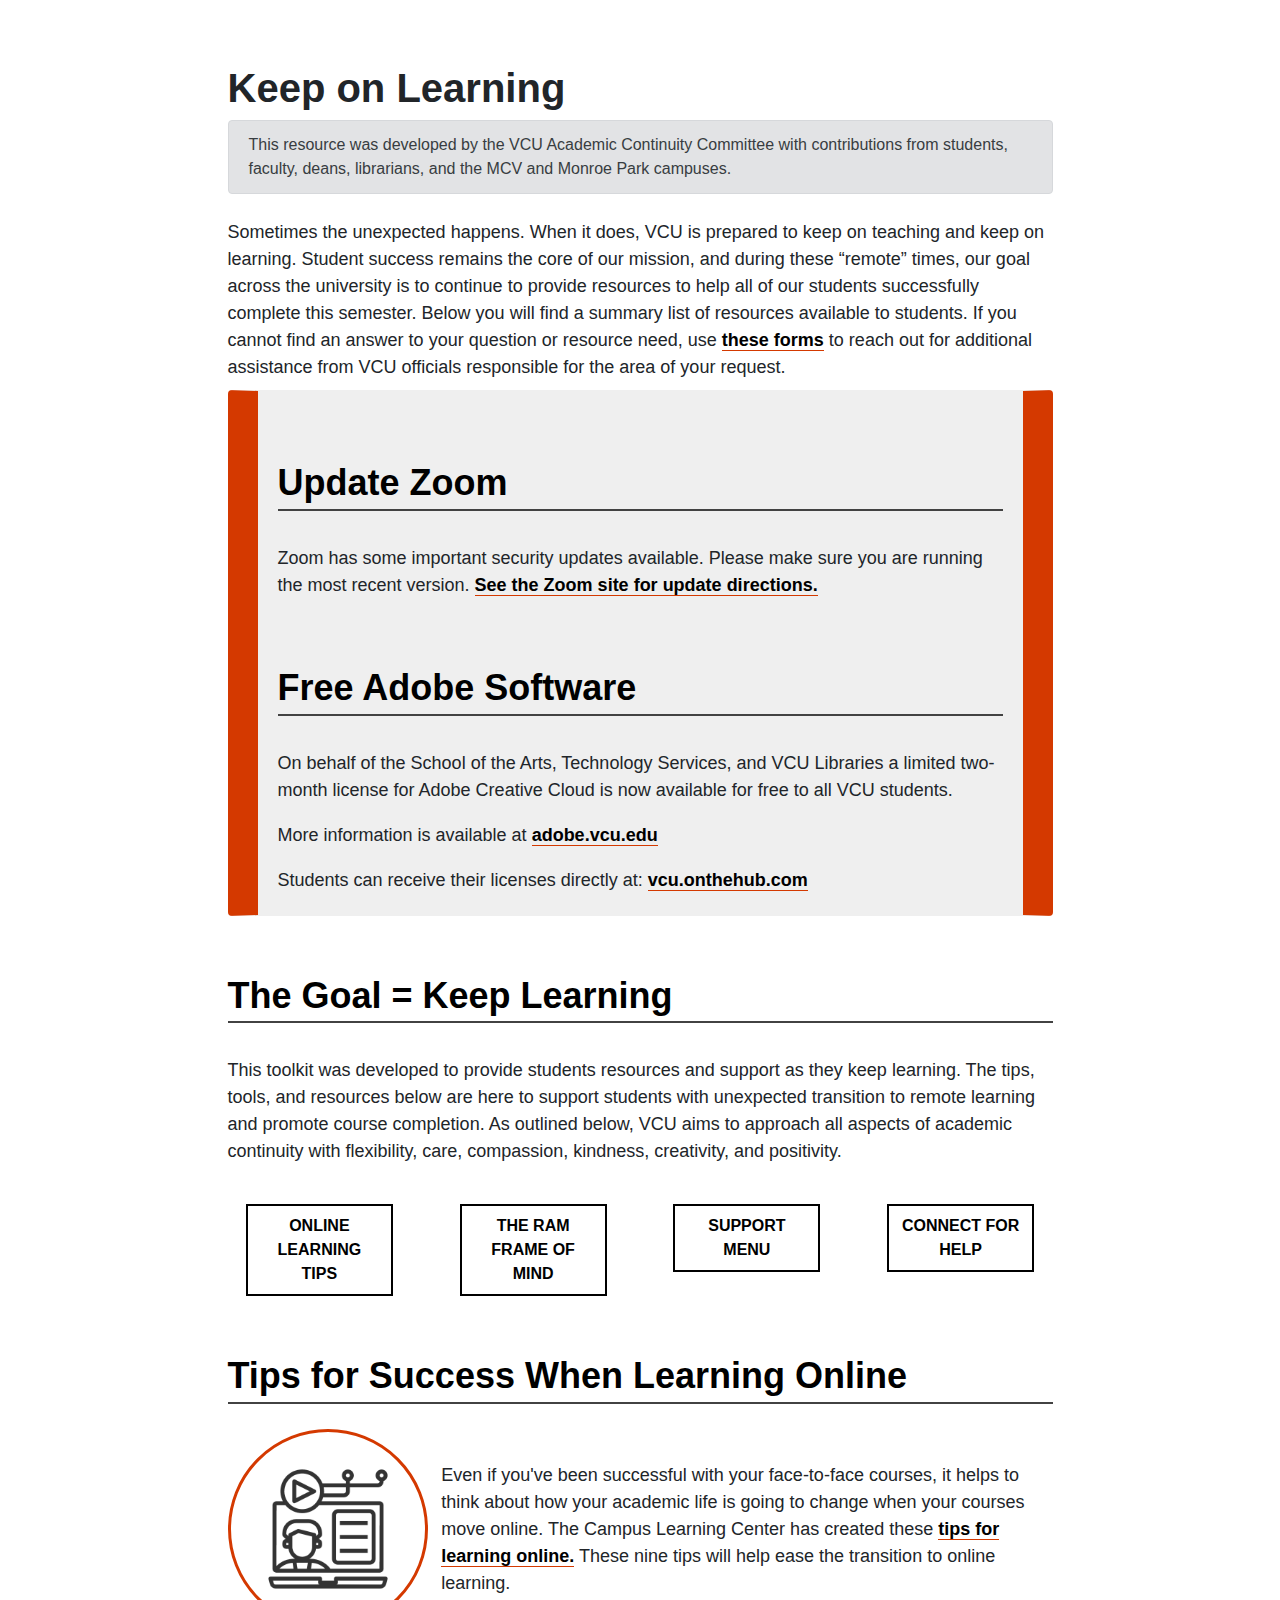
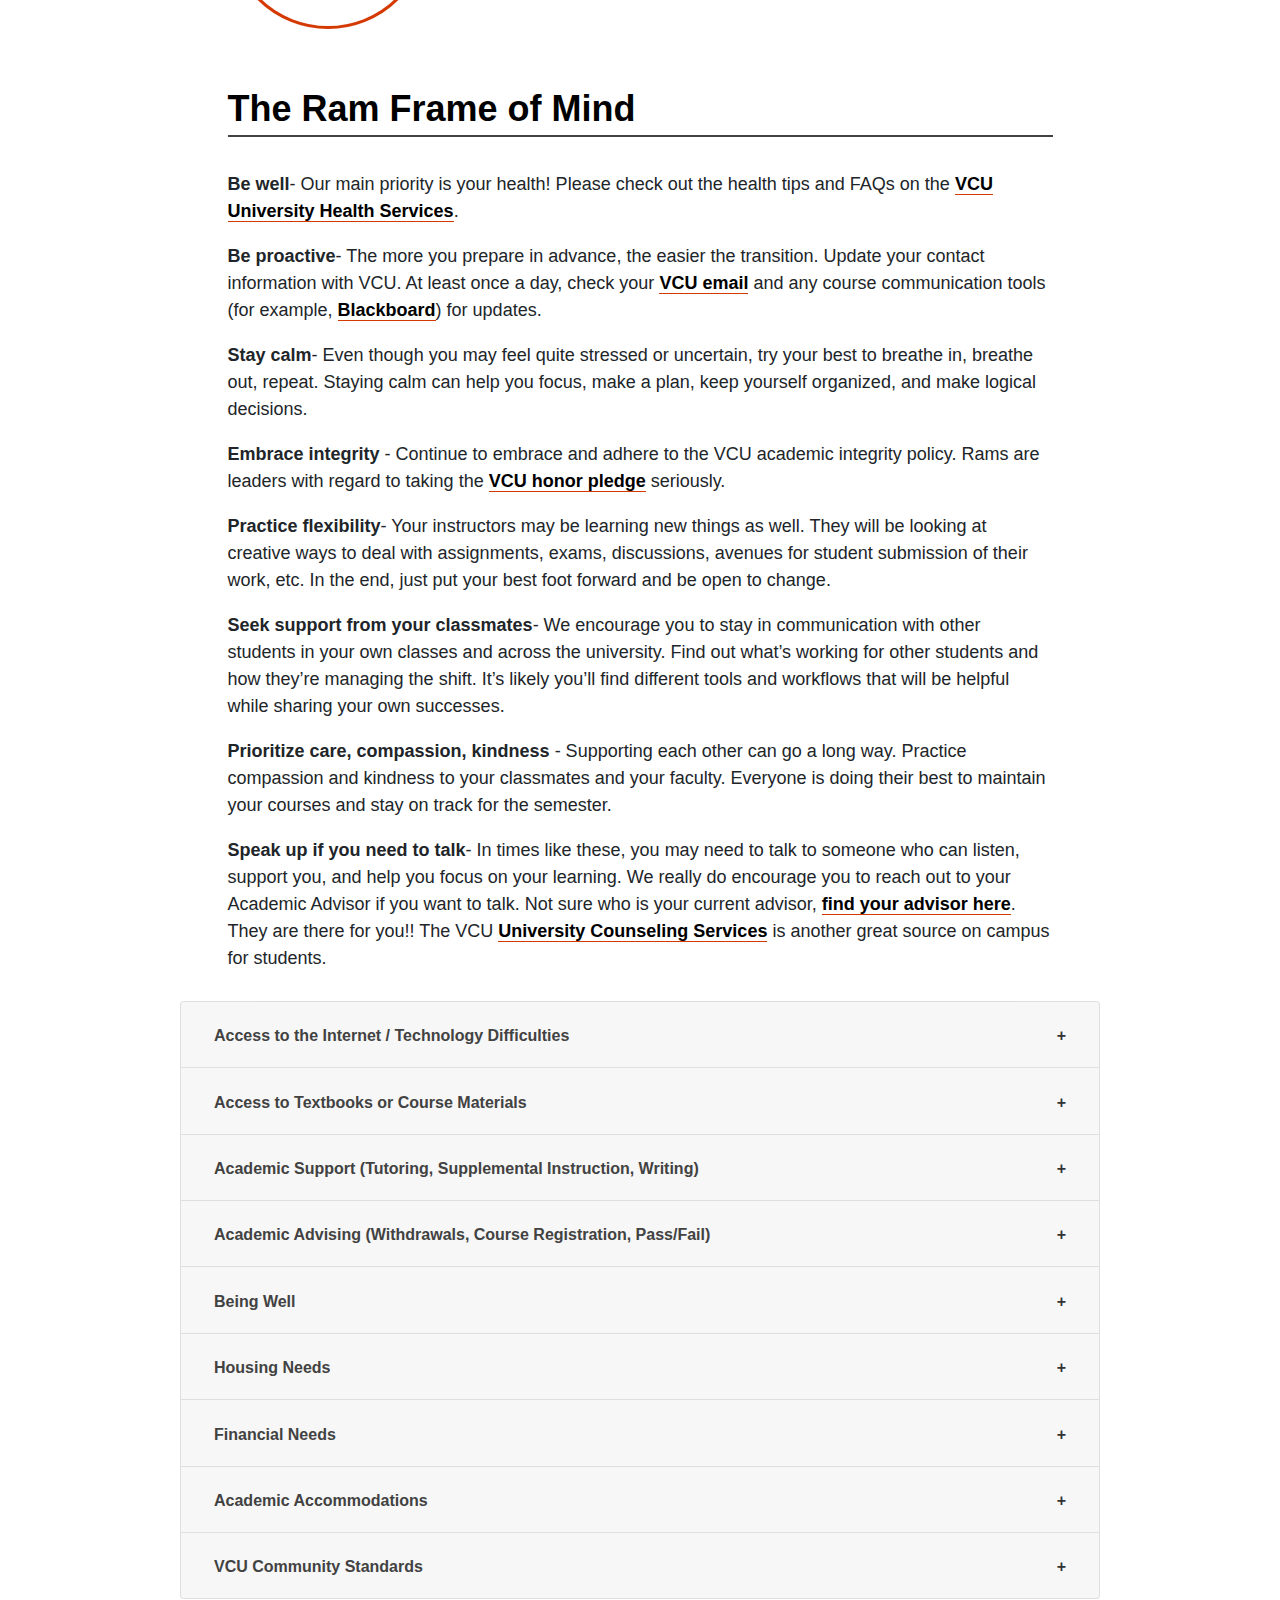
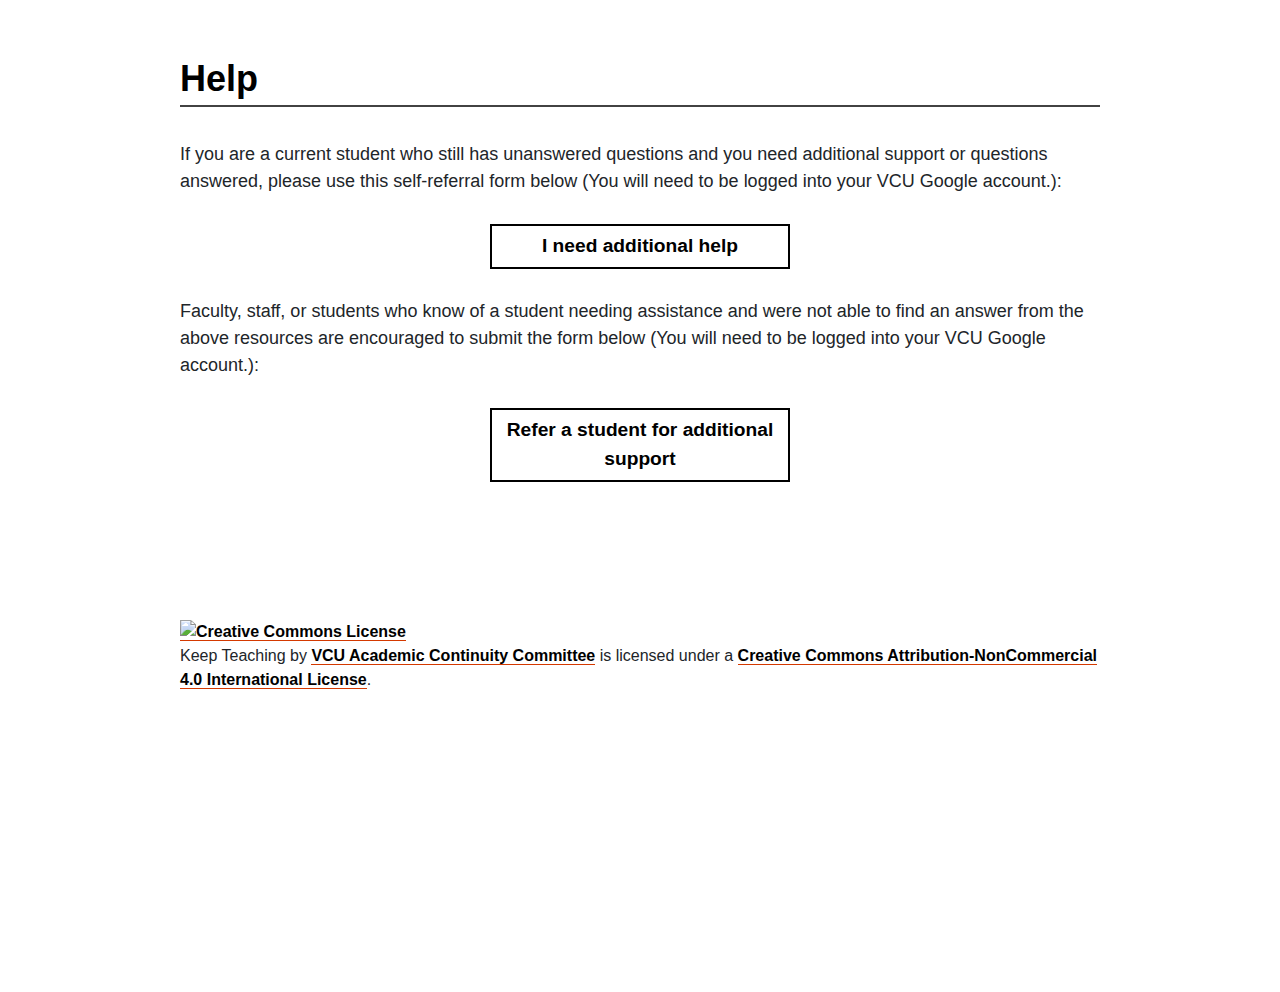
==== commit 4238b7a4: "zoom warning" ====
--- a/students/index.html
+++ b/students/index.html
@@ -32,6 +32,8 @@
                </p>
                 <!--ALERT-->
             <div class="alert alert-covid" role="alert" id="alert" aria-atomic="true">
+                <h2>Update Zoom</h2>
+                <p>Zoom has some important security updates available. Please make sure you are running the most recent version. <a href="https://support.zoom.us/hc/en-us/articles/201362233-Where-Do-I-Download-The-Latest-Version-">See the Zoom site for update directions.</a> </p>
                 <h2>Free Adobe Software</h2>
                 <p>
                   On behalf of the School of the Arts, Technology Services, and VCU Libraries a limited two-month license for Adobe Creative Cloud is now available for free to all VCU students.</p>
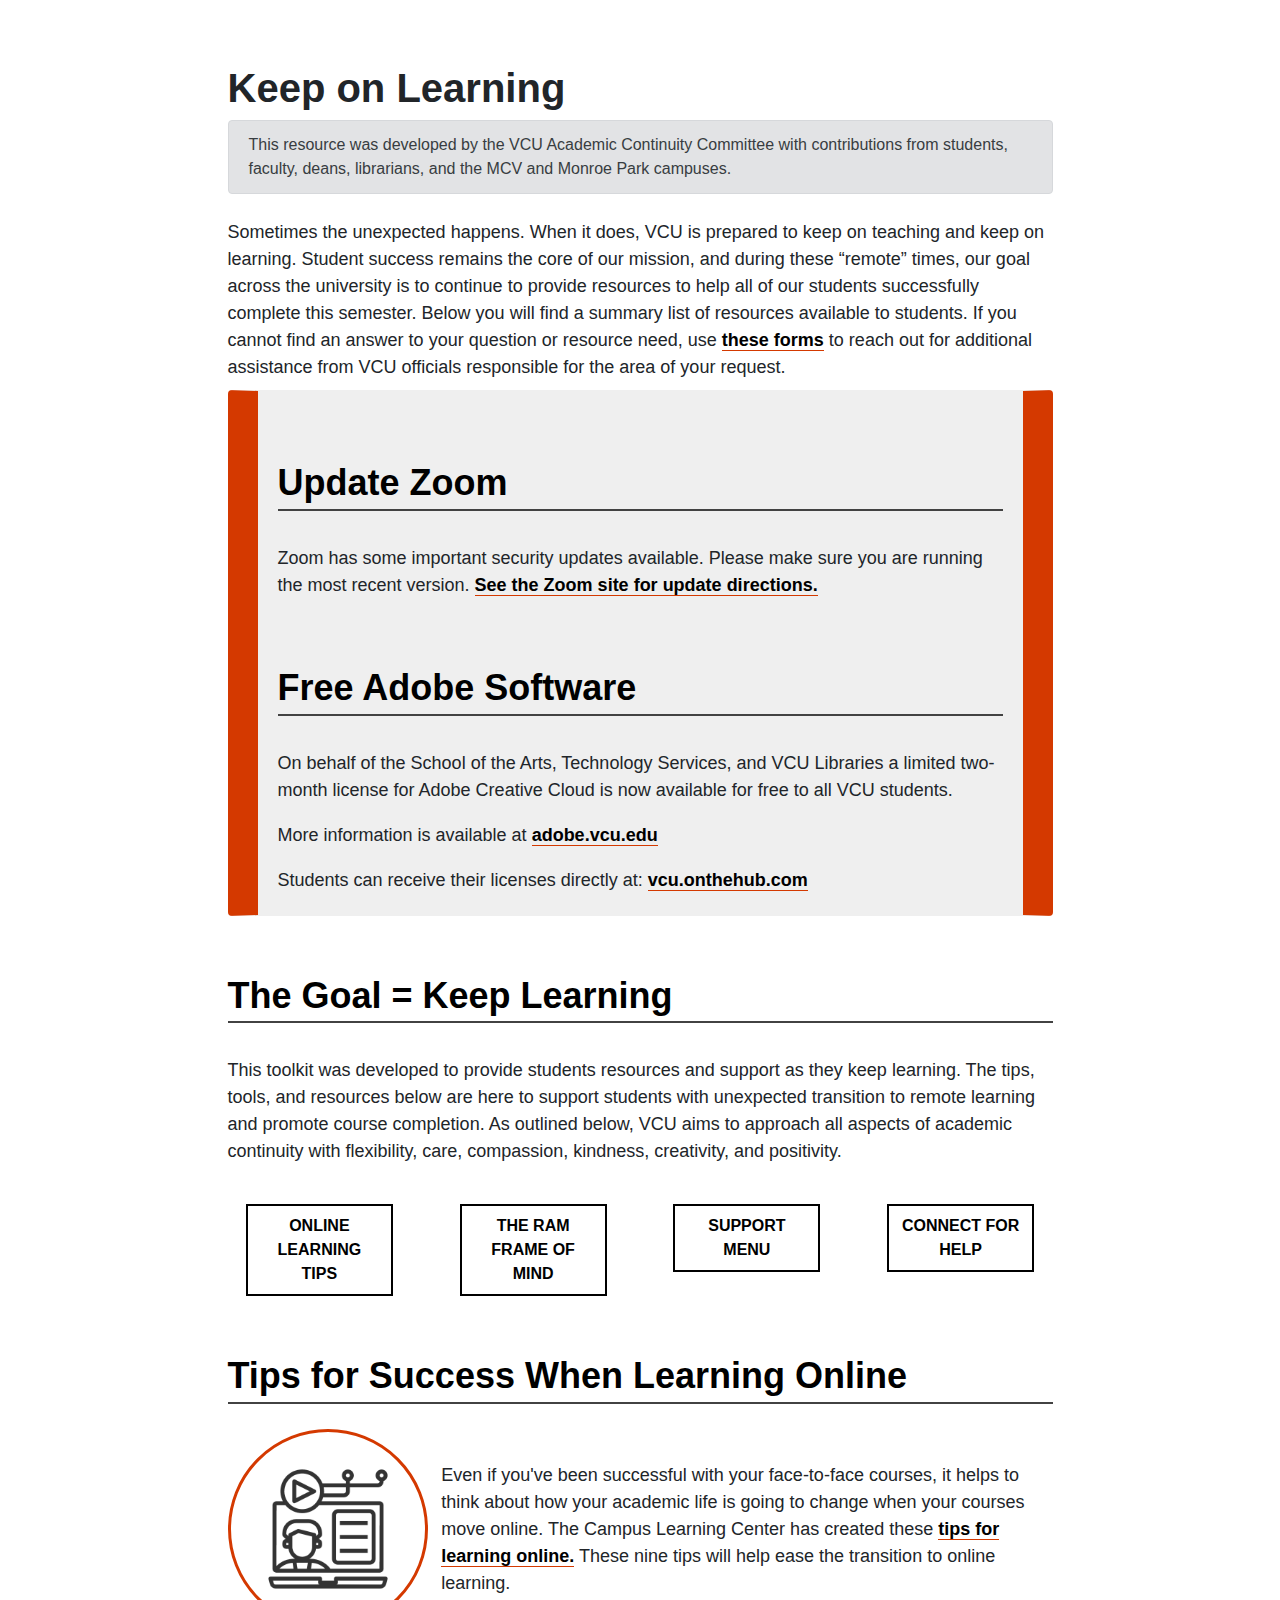
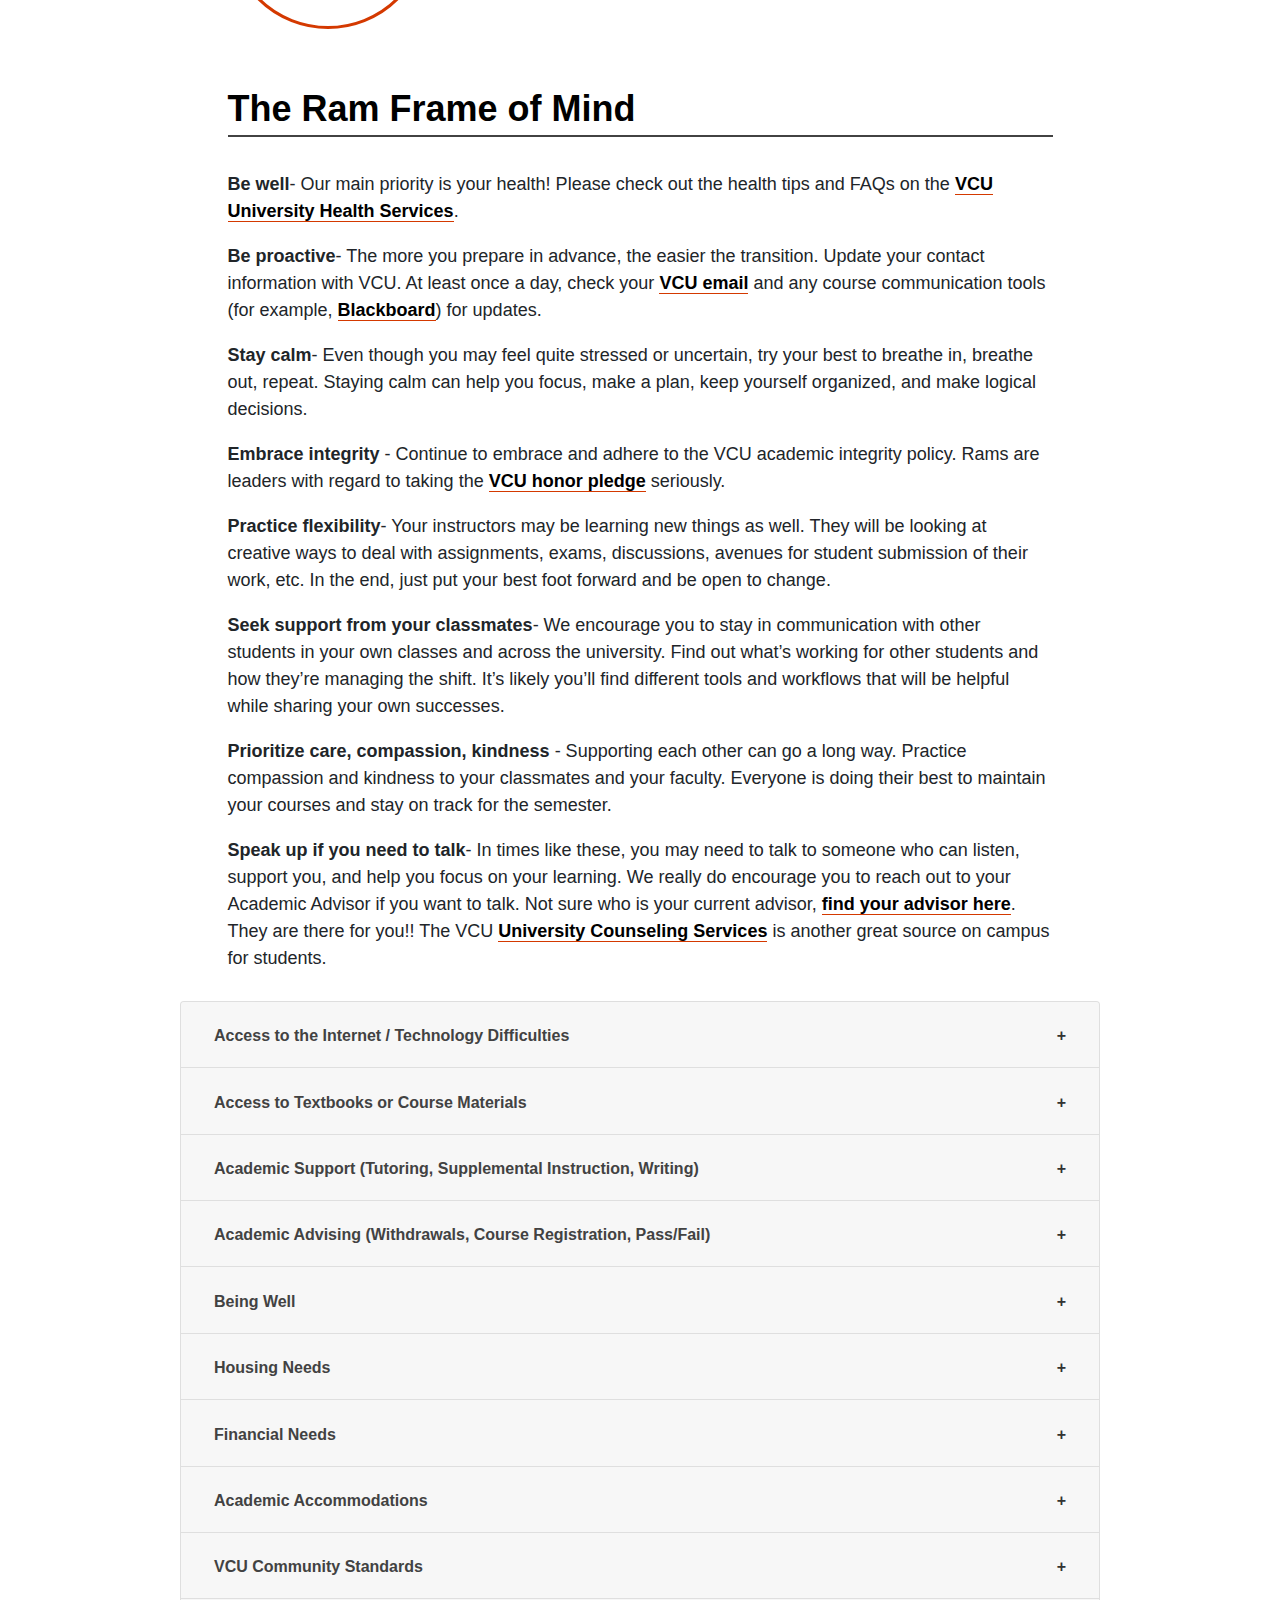
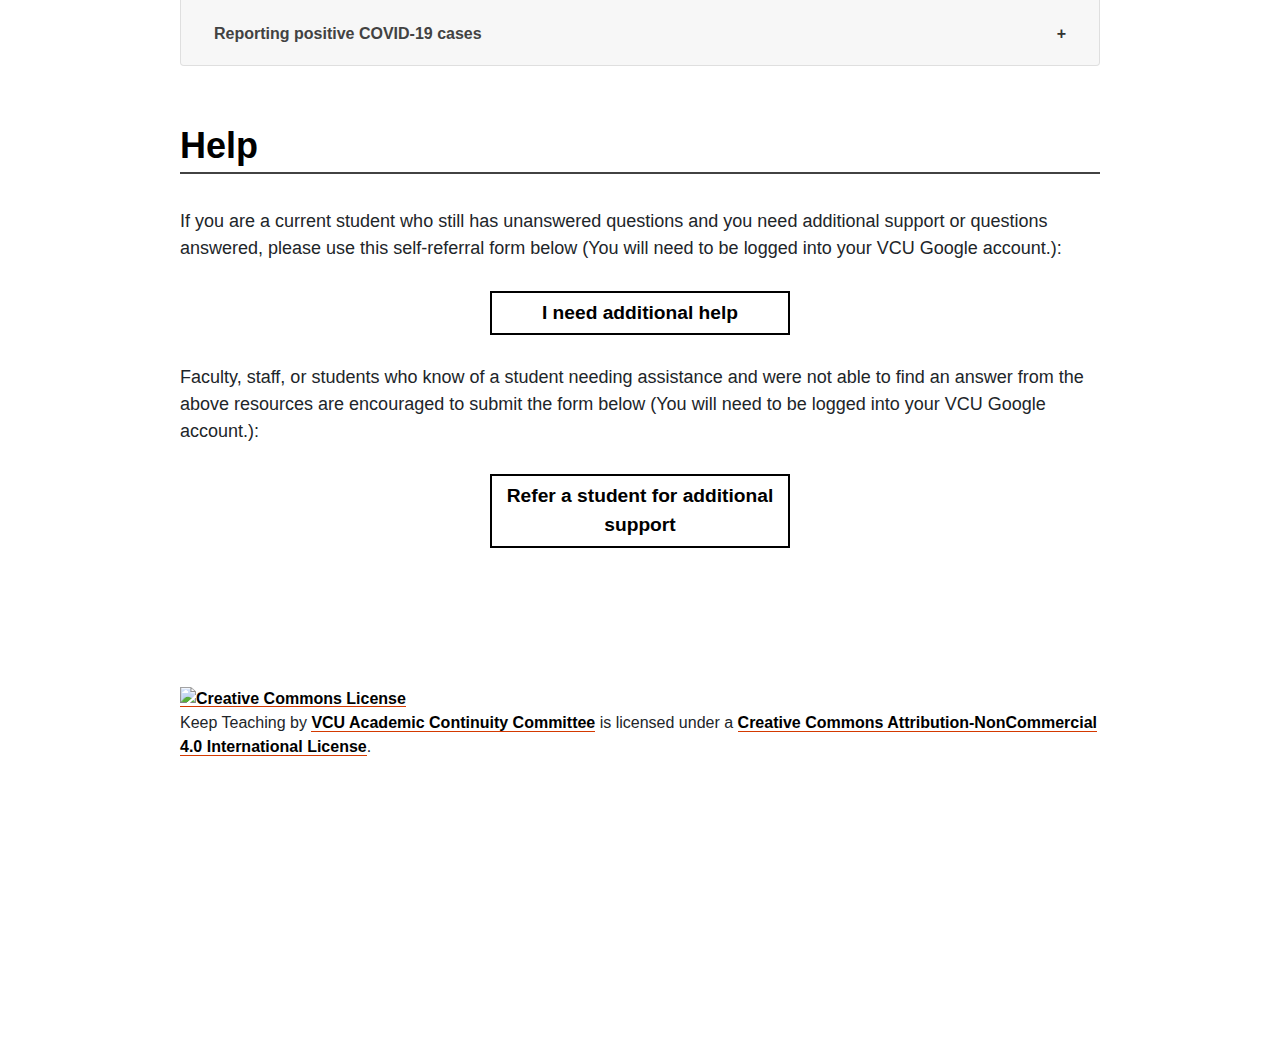
==== commit 2793a425: "positive test reporting" ====
--- a/students/index.html
+++ b/students/index.html
@@ -382,6 +382,26 @@
                   </div>
               </div>
               <!--standards card end-->
+              <!--reporting card-->
+              <div class="card">
+                  <div class="card-header" id="covid-reporting">
+                     <h2 class="mb-0">
+                          <button class="btn btn-link" type="button" data-toggle="collapse" data-target="#reporting" aria-expanded="false" aria-controls="reporting">
+                            Reporting positive COVID-19 cases
+                          </button>
+                      </h2>
+                  </div>
+                  <div id="reporting" class="collapse" aria-labelledby="covid-reporting" data-parent="#stu-support">
+                      <div class="card-body">
+                         <p>If a VCU student or employee tests positive for COVID-19, please report it directly to University Student Health or Employee Health. University Student Health or Employee Health will ensure that appropriate state and local health care authorities are provided necessary information and that personal privacy considerations are respected. VCU will follow notification procedures recommended by these authorities.</p>
+                      <ul>
+                          <li><strong>Students:</strong> Report positive student cases of COVID-19 infection to <a href="https://health.students.vcu.edu/">University Student Health Services</a> at (804) 828-8828.</li>
+                          <li><strong>Employees:</strong> Report positive employee cases of COVID-19 infection to <a href="https://hr.vcu.edu/current-employees/employee-health/">VCU Employee Health</a> at (804) 828-0584.</li>
+                      </ul>
+                      </div>
+                  </div>
+              </div>
+              <!--reporting card <end-->
               <!--help card-->
             <!--   <div class="card">
                   <div class="card-header" id="help-needed">
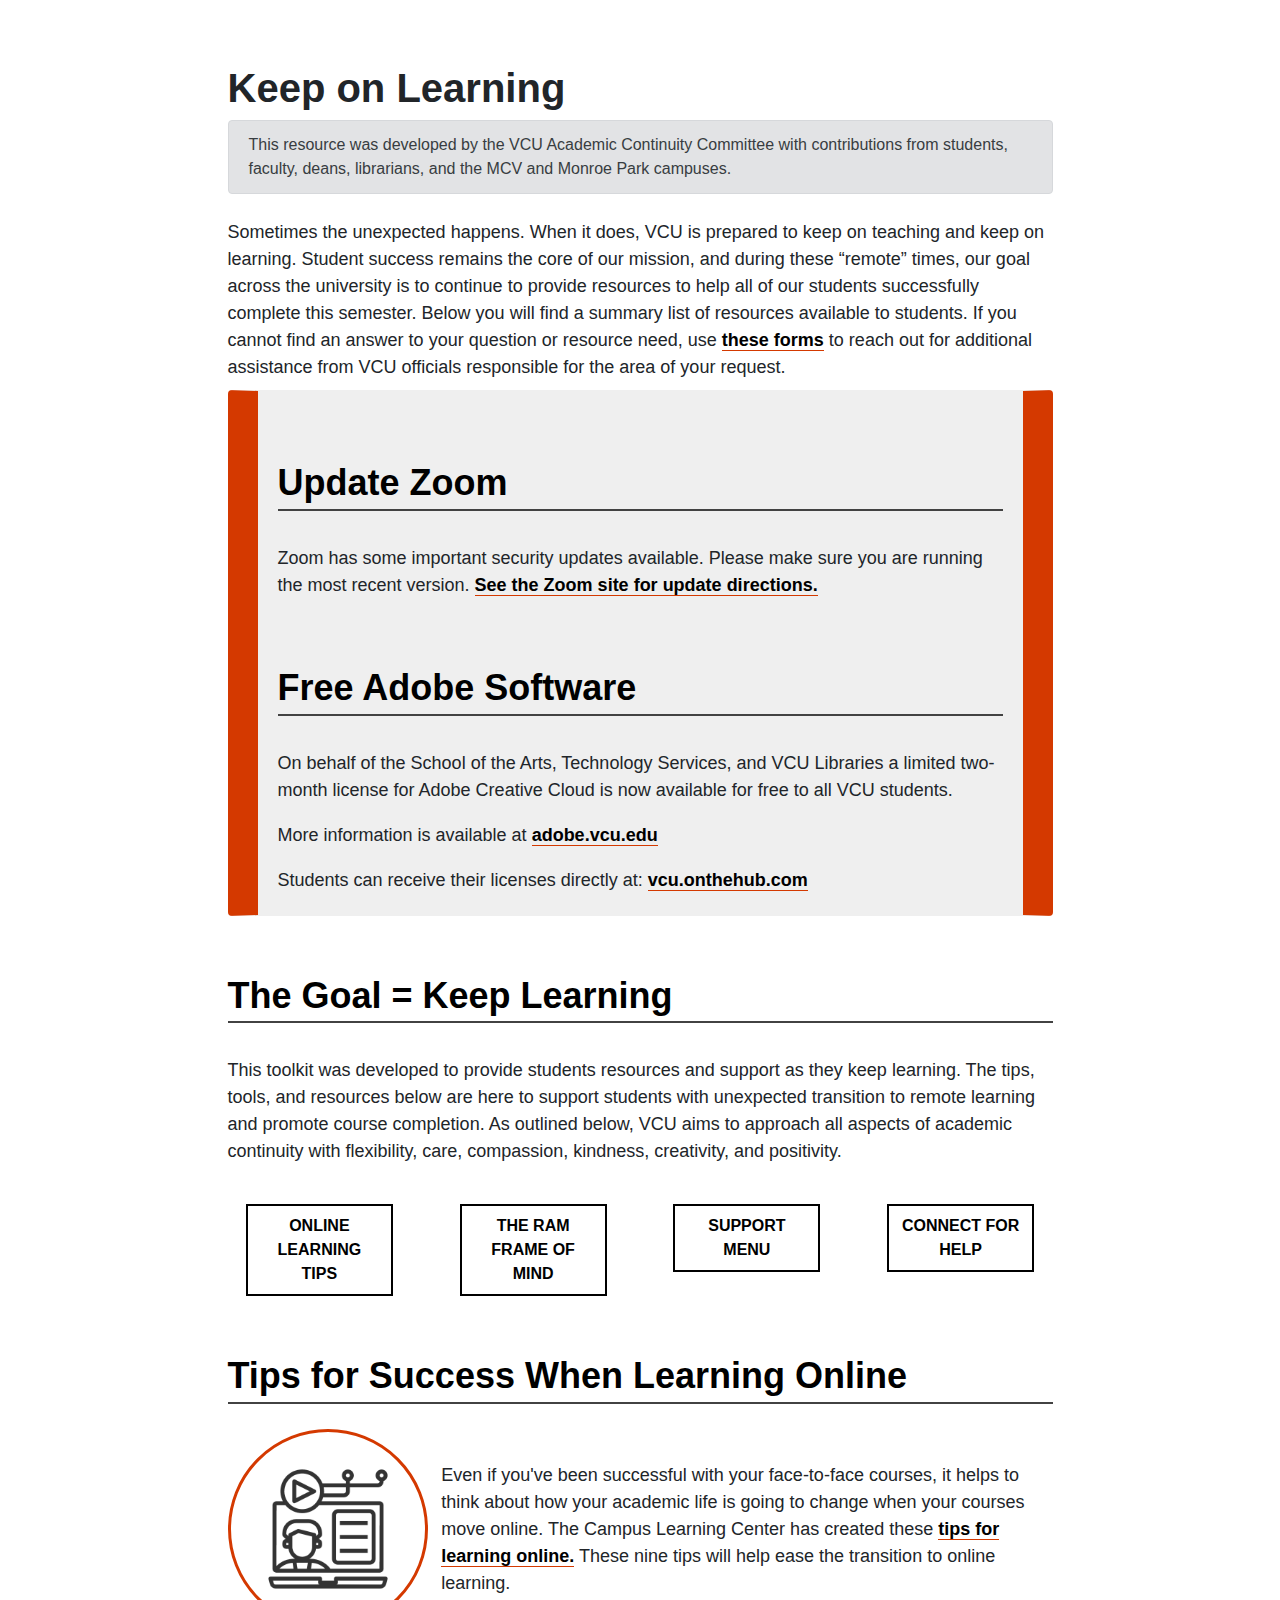
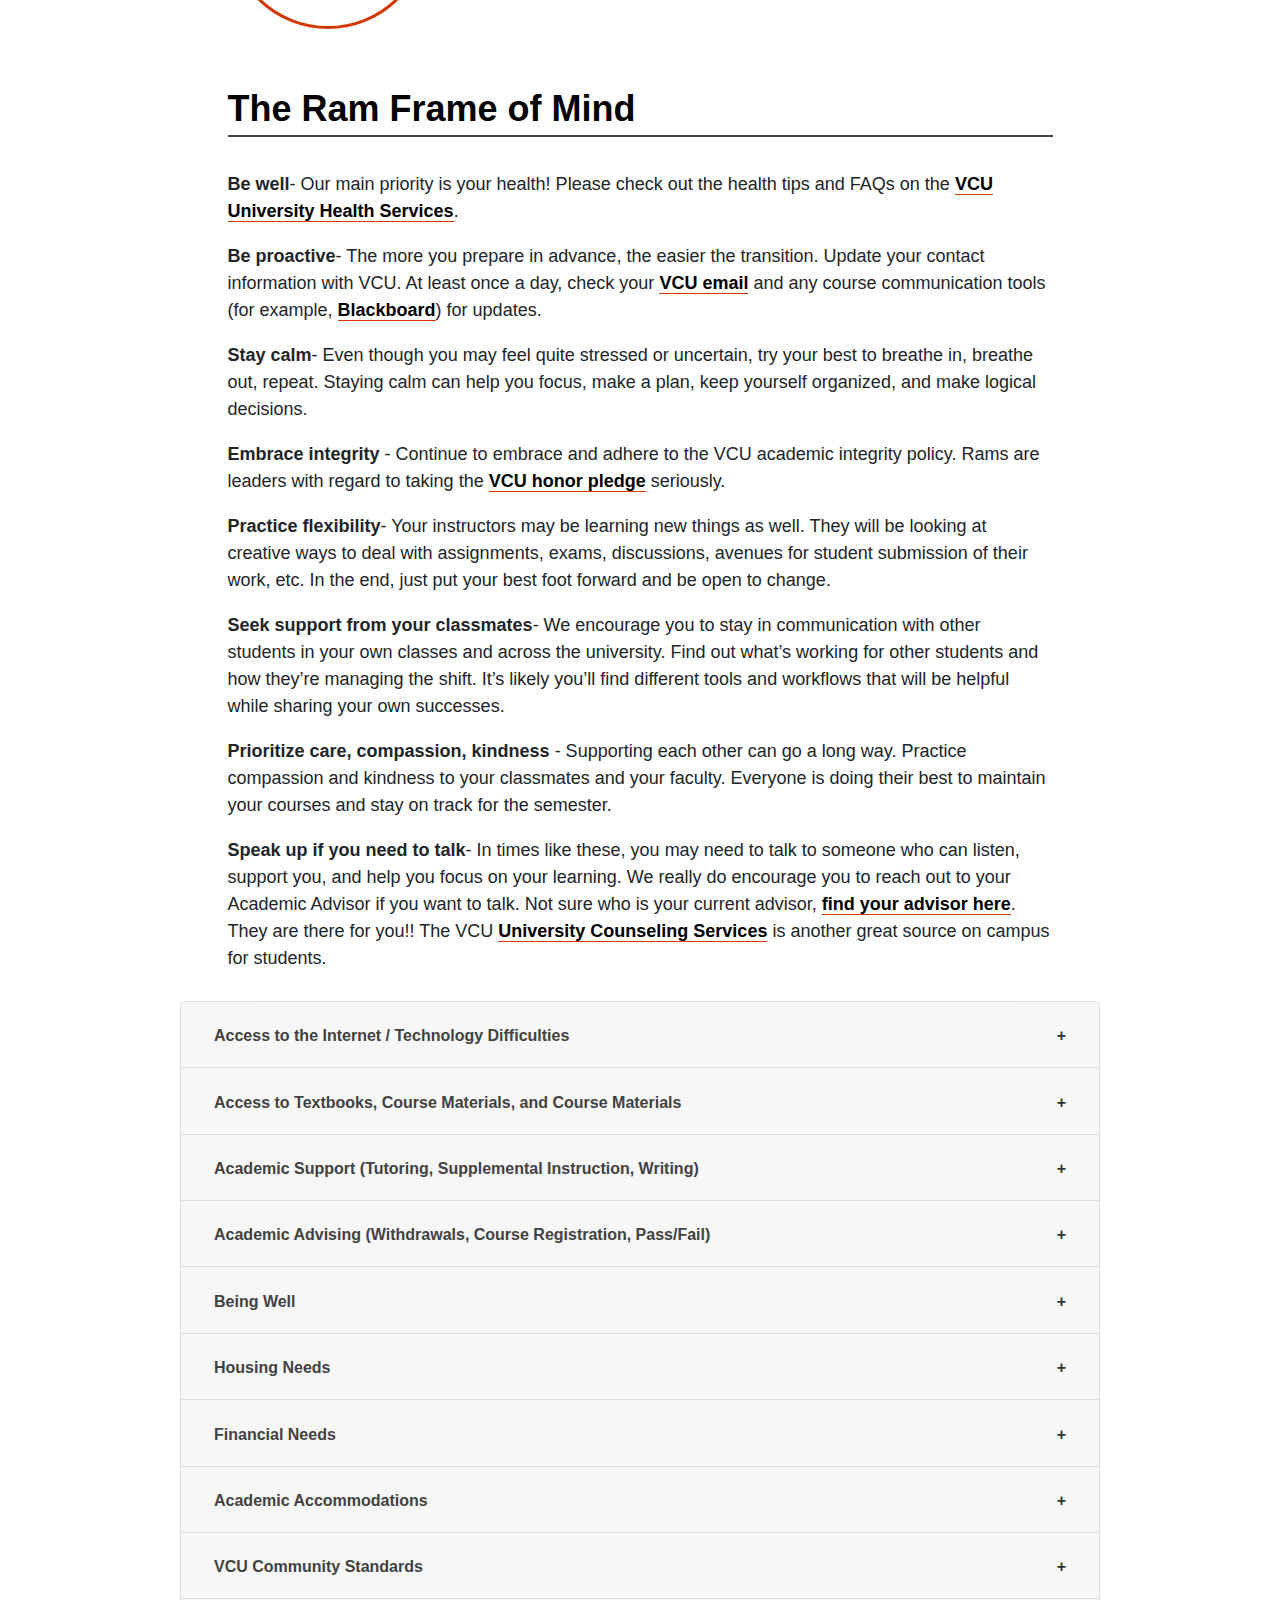
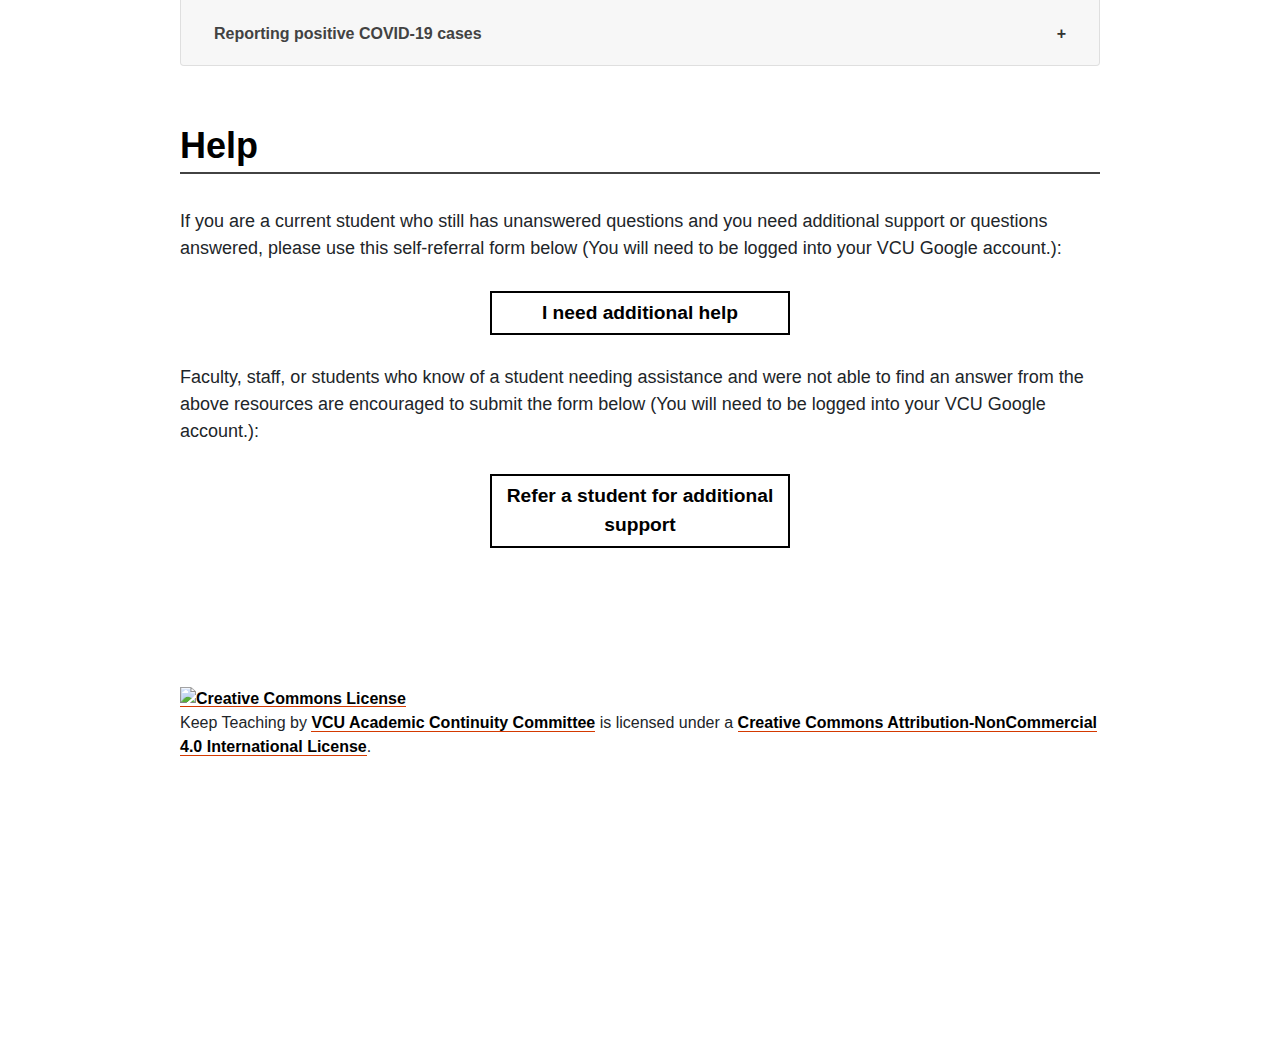
==== commit 22dacc05: "library changes" ====
--- a/students/index.html
+++ b/students/index.html
@@ -161,13 +161,13 @@
                   <div class="card-header" id="stu-materials">
                      <h2 class="mb-0">
                           <button class="btn btn-link" type="button" data-toggle="collapse" data-target="#materials" aria-expanded="false" aria-controls="materials">
-                            Access to Textbooks or Course Materials
+                            Access to Textbooks, Course Materials, and Course Materials
                           </button>
                       </h2>
                   </div>
                   <div id="materials" class="collapse" aria-labelledby="stu-materials" data-parent="#stu-support">
                       <div class="card-body">
-                         <p>Students are encouraged to talk to their instructors about the materials needed to successfully complete their online course. VCU Libraries offer <a href="https://guides.library.vcu.edu/continuity/scanning">scanning services</a> (by faculty request only) as well as the possibility of accessing a book electronically.  Please have your instructor contact the <a href="https://www.library.vcu.edu/covid19/">VCU Library</a> for assistance in setting up these free options for you.</p>
+                         <p>The Libraries provide access to <a href="https://guides.library.vcu.edu/continuity/off-campus" target="_blank" rel="noopener">millions of library resources</a>, and librarians are <a href="https://guides.library.vcu.edu/continuity/research" target="_blank" rel="noopener">available</a> via chat, text, email, and online appointments.Librarians can help you and instructors search for digital access to textbooks and course materials. For help, <a href="https://www.library.vcu.edu/research/askus/" target="_blank" rel="noopener">contact VCU Libraries</a></p>
                       </div>
                   </div>
               </div>
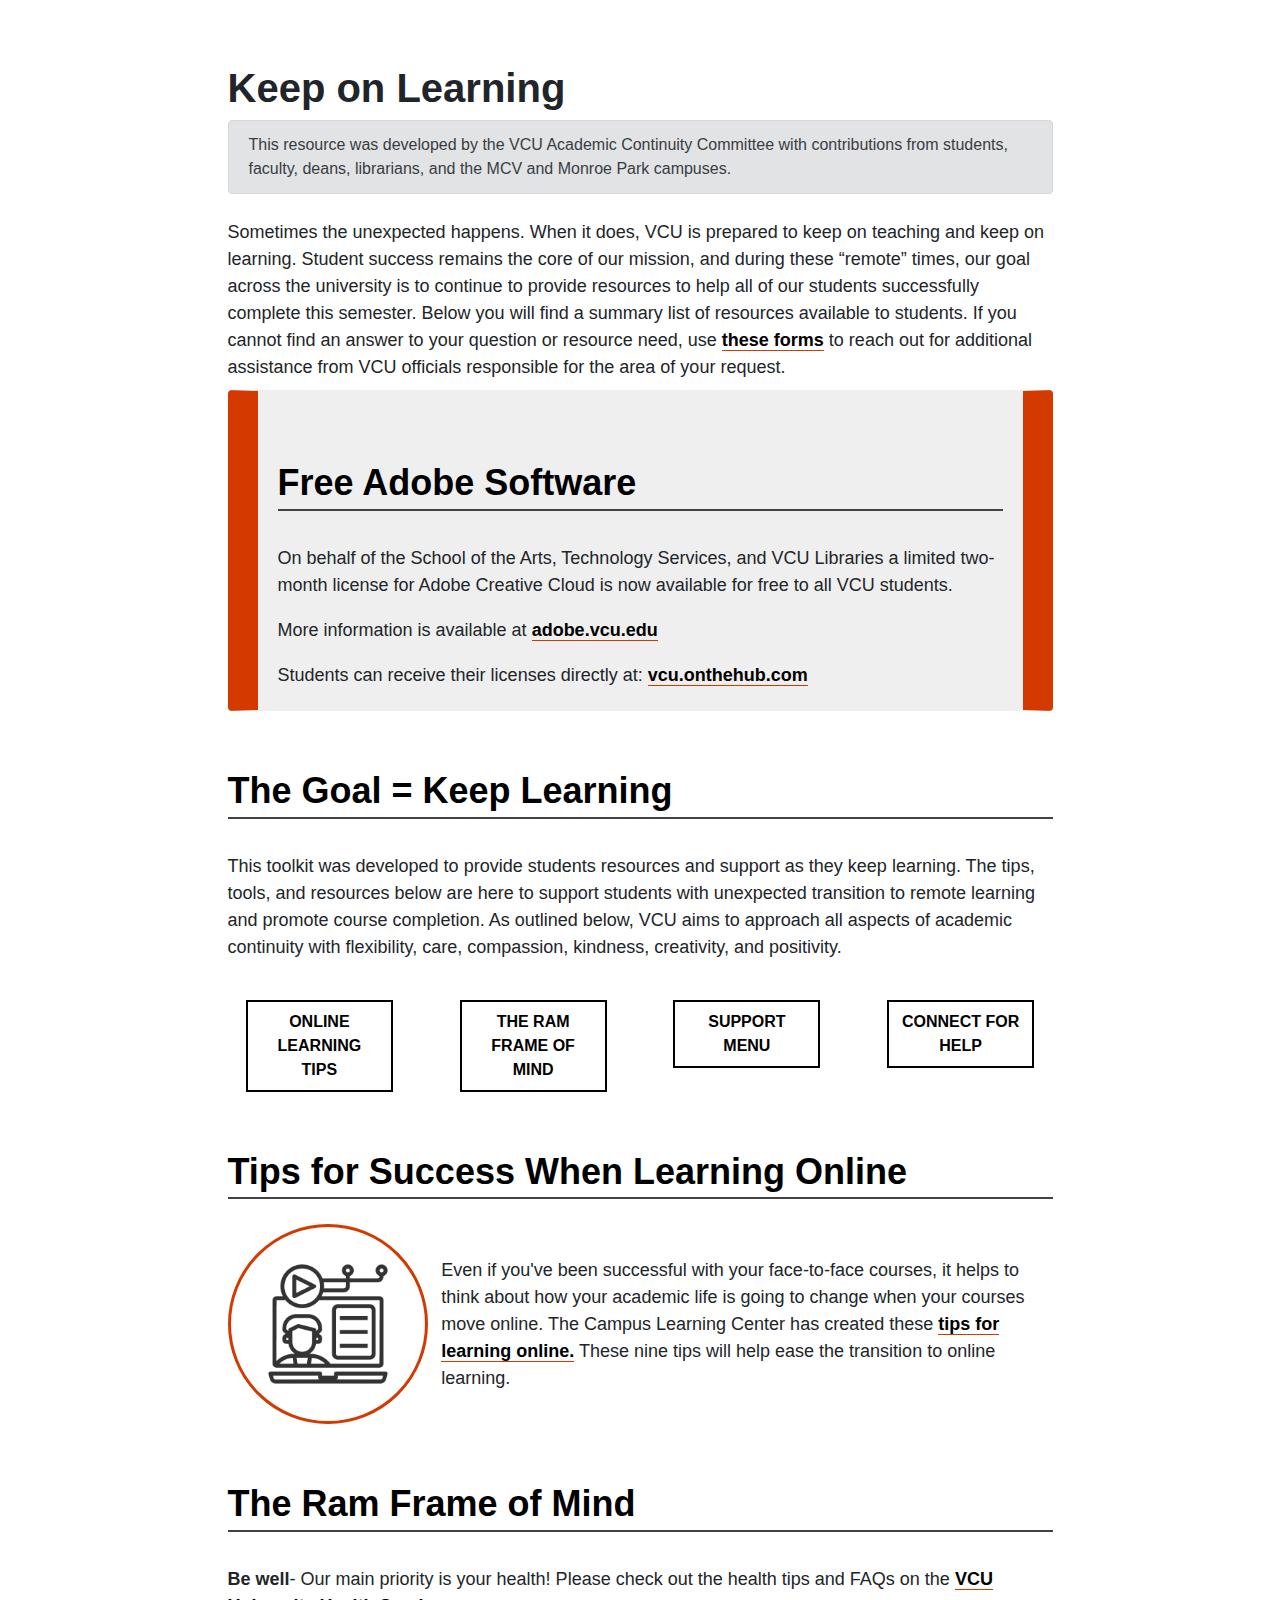
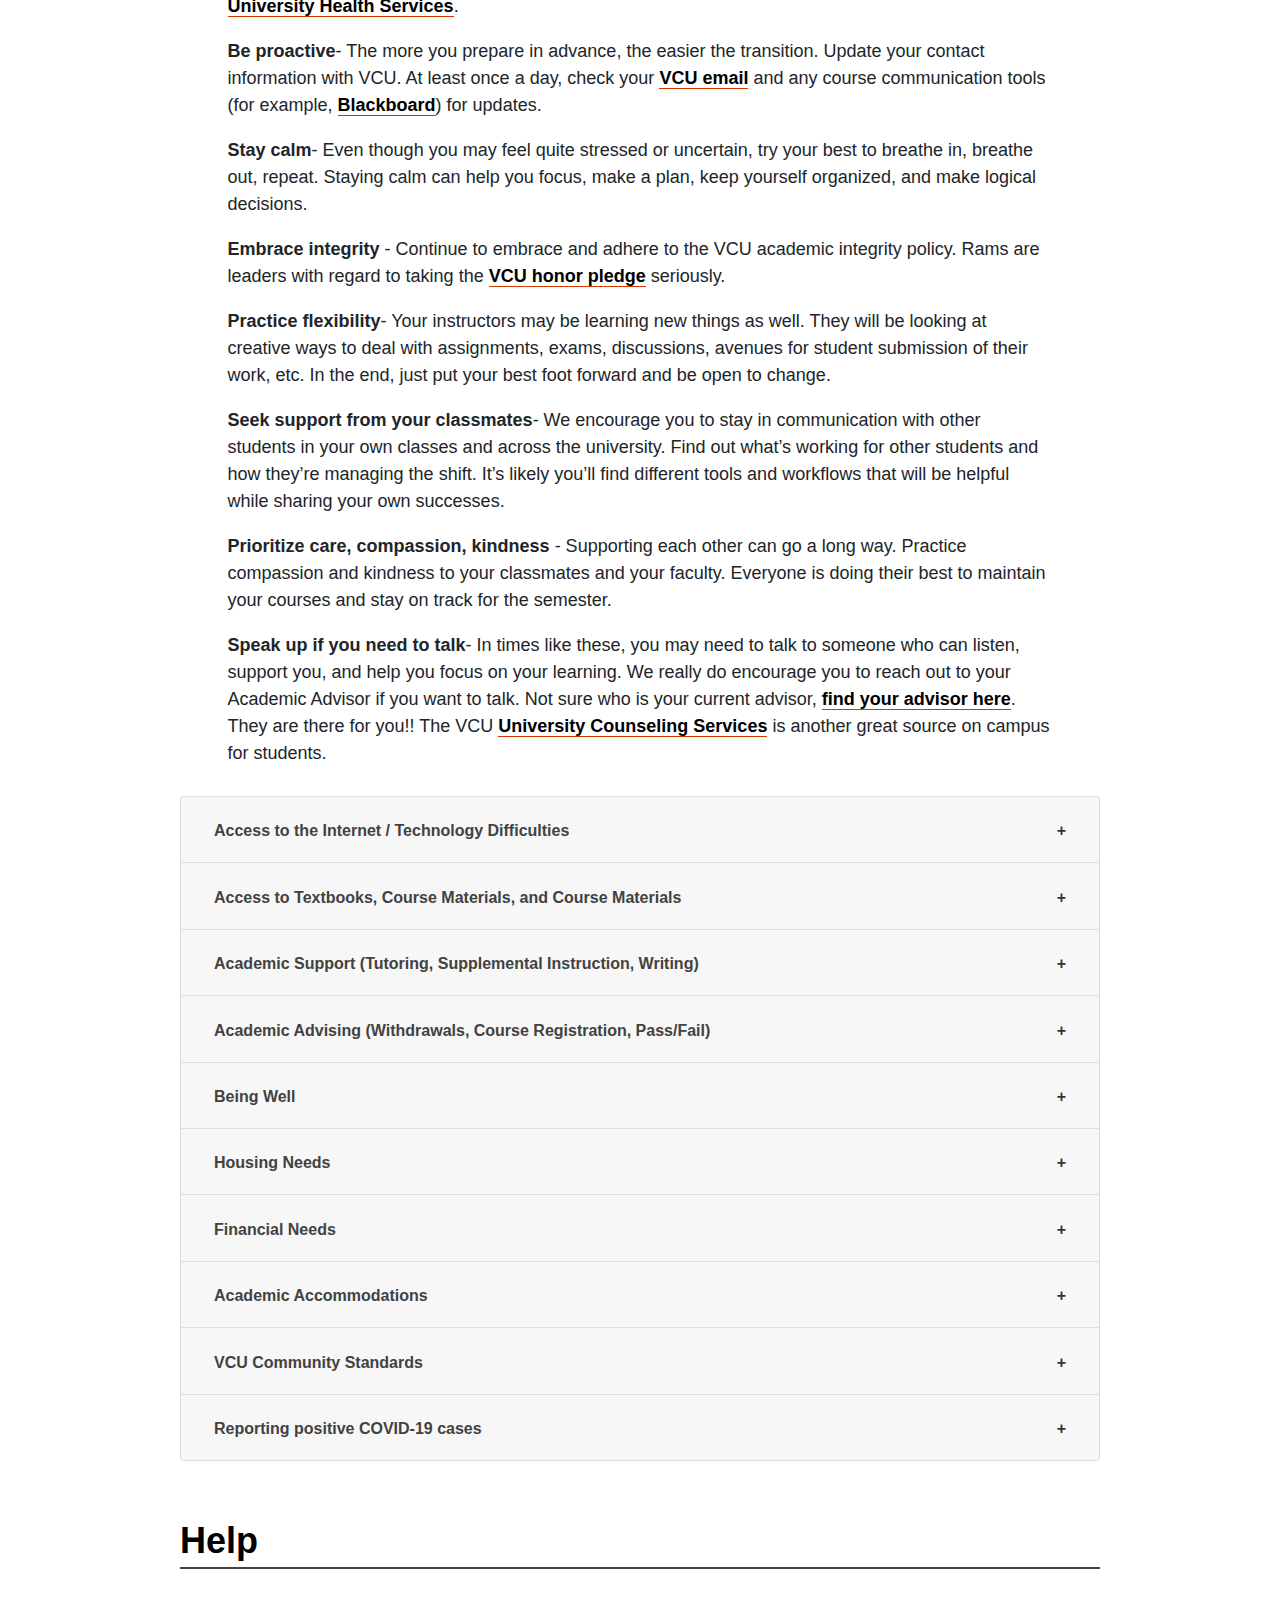
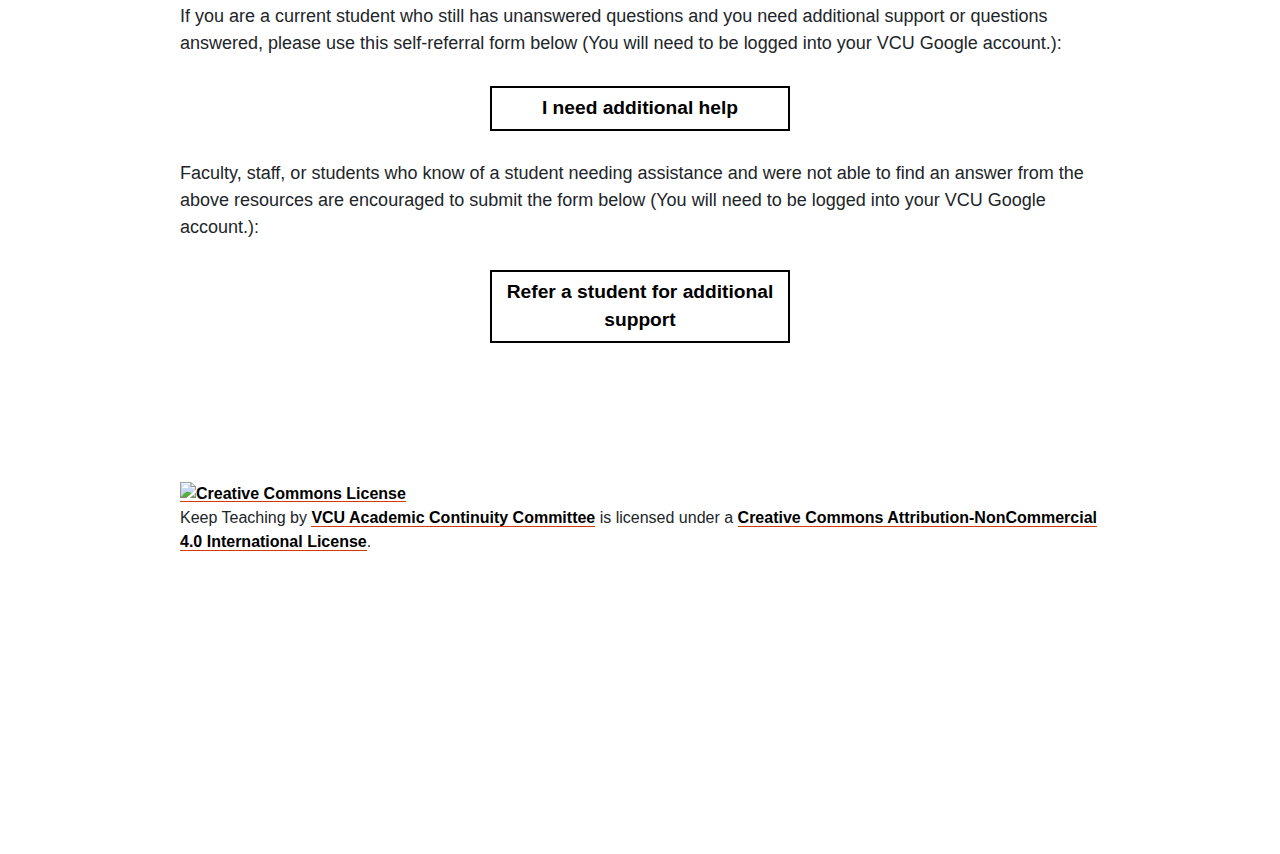
==== commit fb8e54bc: "removing zoom update alerts" ====
--- a/students/index.html
+++ b/students/index.html
@@ -31,9 +31,7 @@
                <p>Sometimes the unexpected happens. When it does, VCU is prepared to keep on teaching and keep on learning. Student success remains the core of our mission, and during these “remote” times, our goal across the university is to continue to provide resources to help all of our students successfully complete this semester.  Below you will find a summary list of resources available to students.  If you cannot find an answer to your question or resource need, use <a href="#help">these forms</a> to reach out for additional assistance from VCU officials responsible for the area of your request.
                </p>
                 <!--ALERT-->
-            <div class="alert alert-covid" role="alert" id="alert" aria-atomic="true">
-                <h2>Update Zoom</h2>
-                <p>Zoom has some important security updates available. Please make sure you are running the most recent version. <a href="https://support.zoom.us/hc/en-us/articles/201362233-Where-Do-I-Download-The-Latest-Version-">See the Zoom site for update directions.</a> </p>
+            <div class="alert alert-covid" role="alert" id="alert" aria-atomic="true">               
                 <h2>Free Adobe Software</h2>
                 <p>
                   On behalf of the School of the Arts, Technology Services, and VCU Libraries a limited two-month license for Adobe Creative Cloud is now available for free to all VCU students.</p>
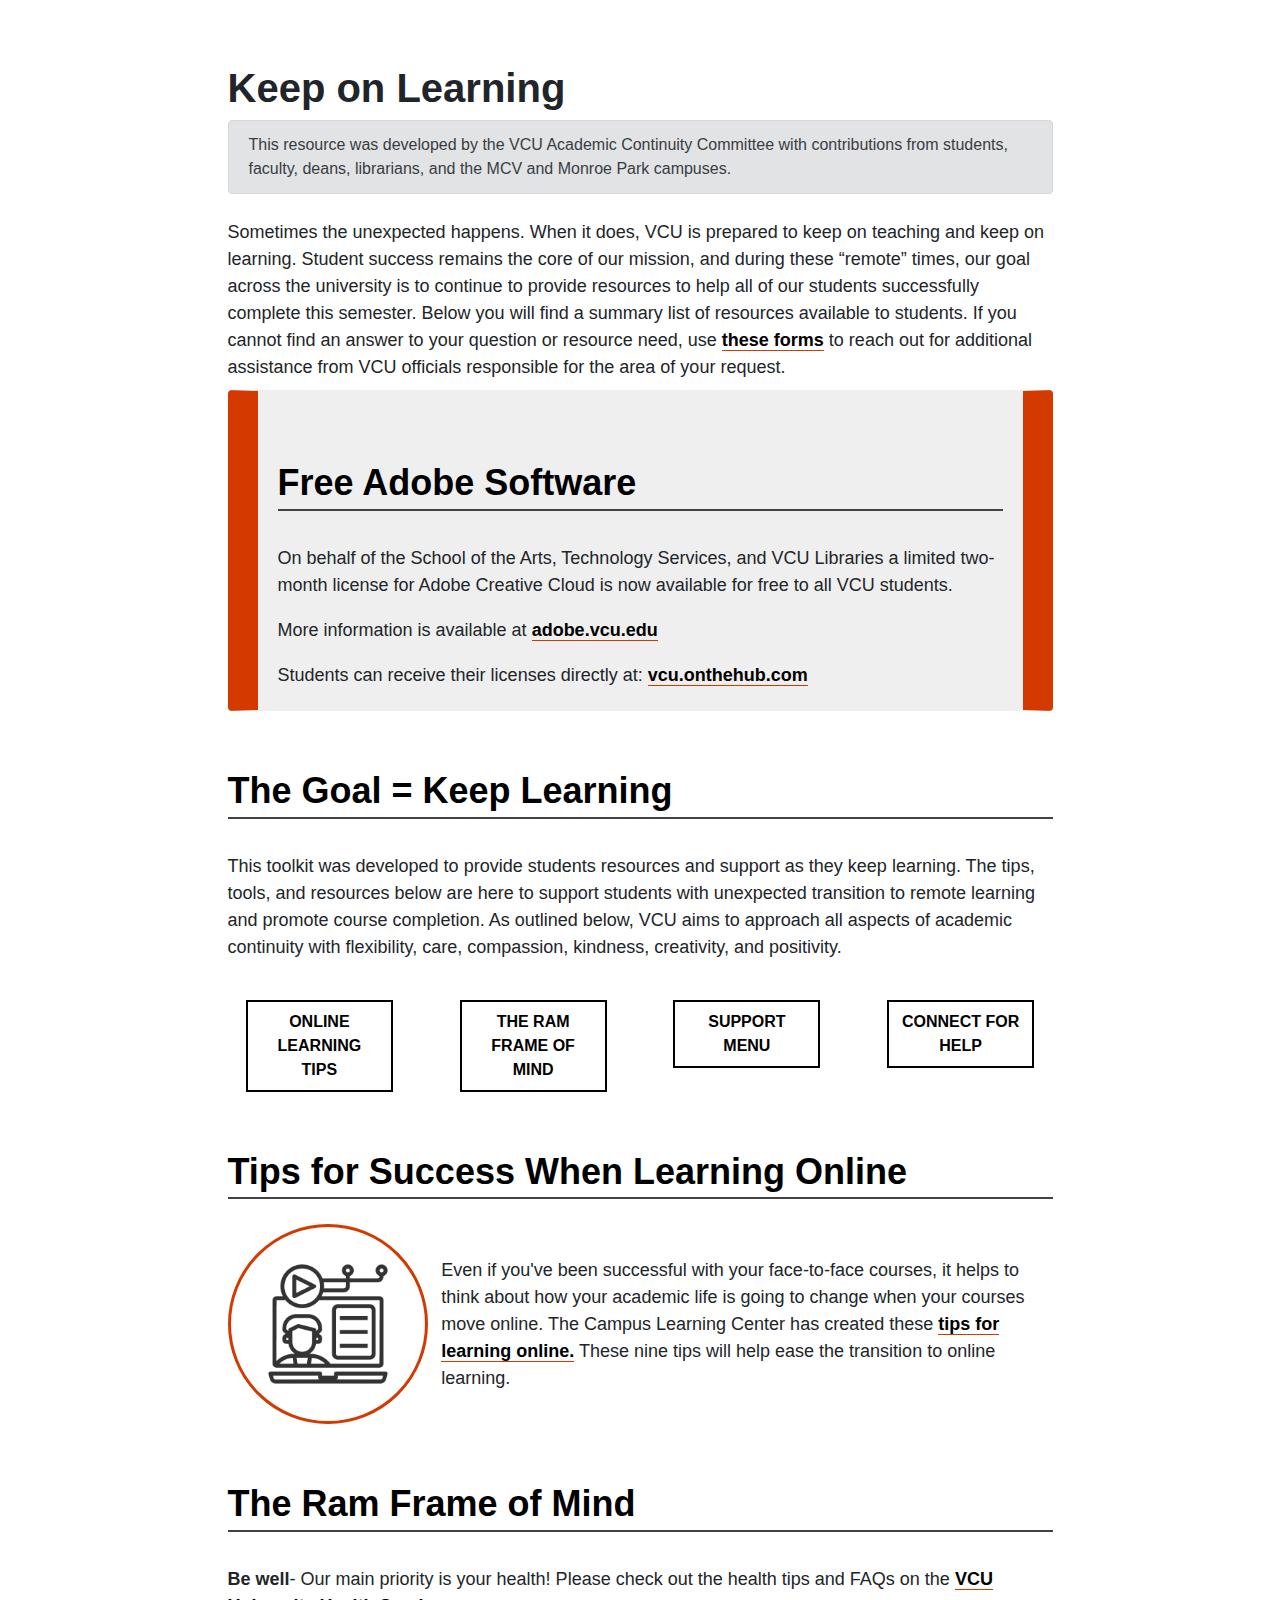
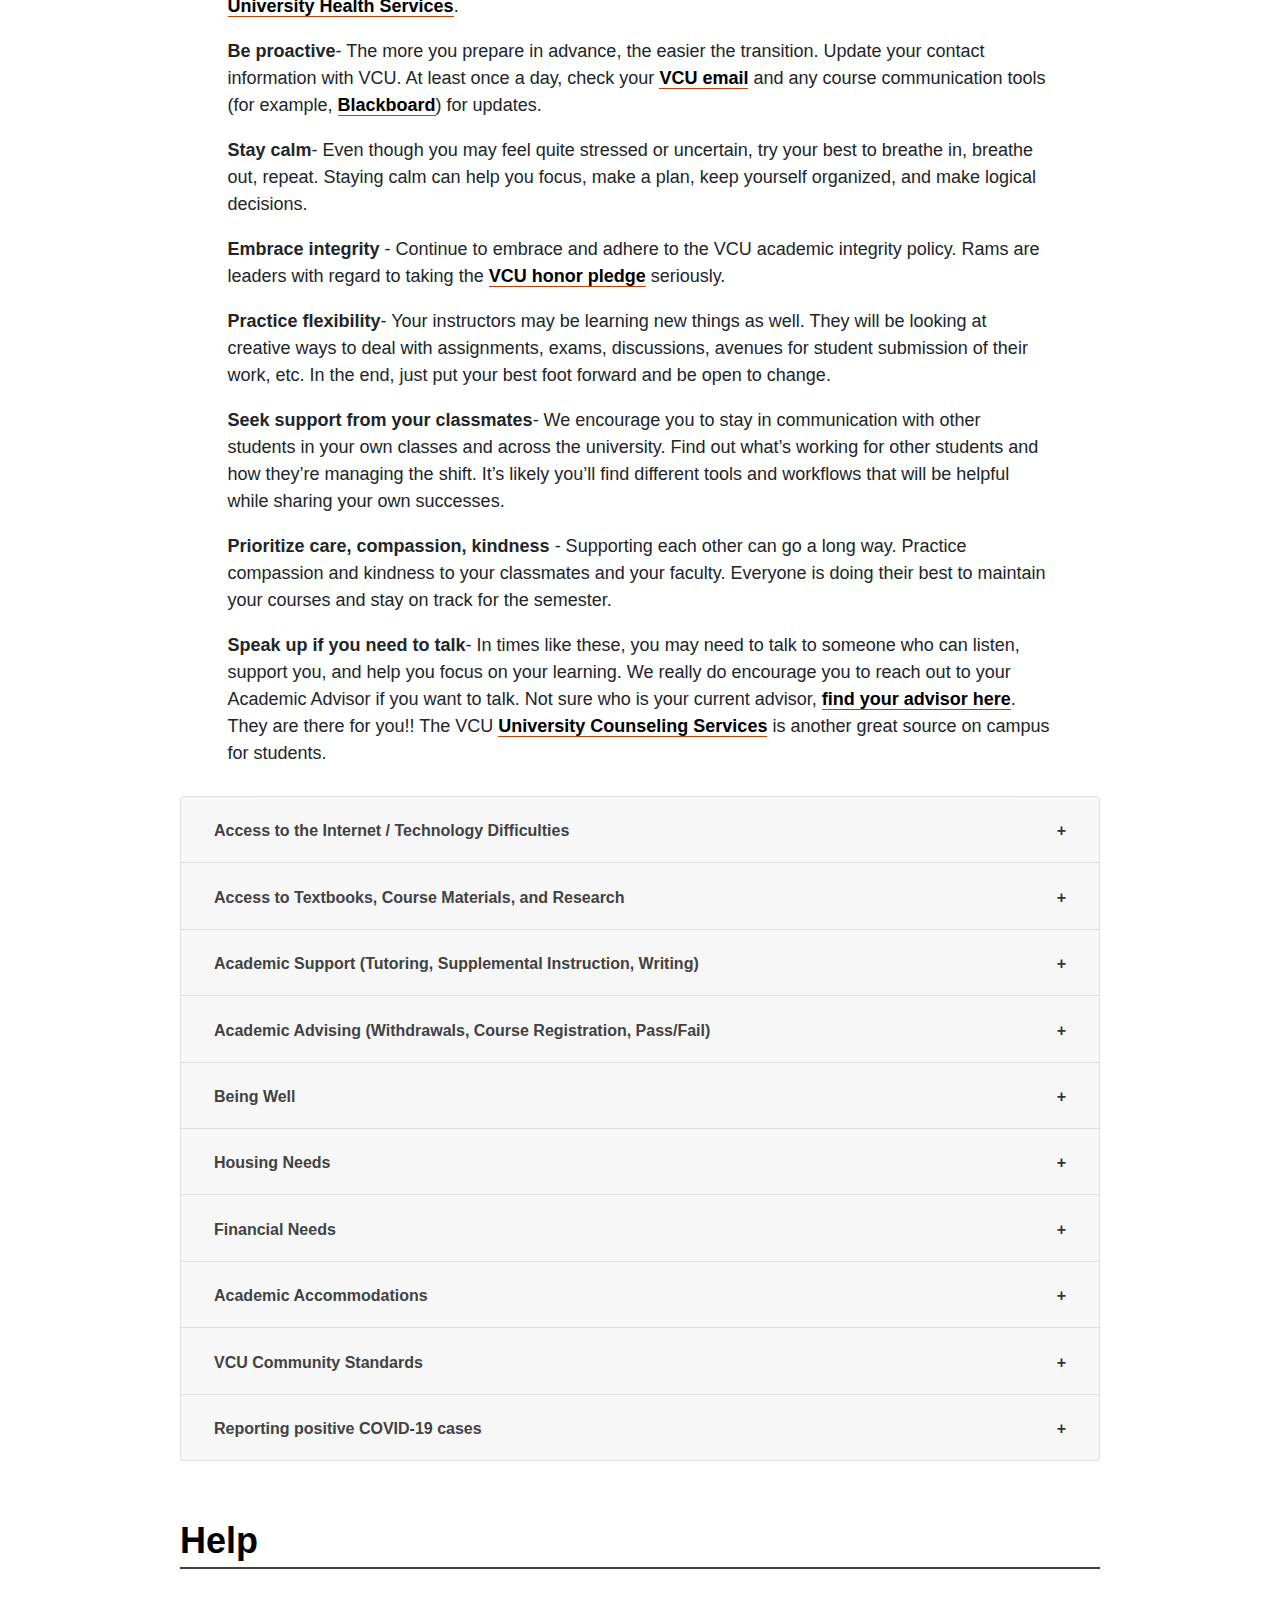
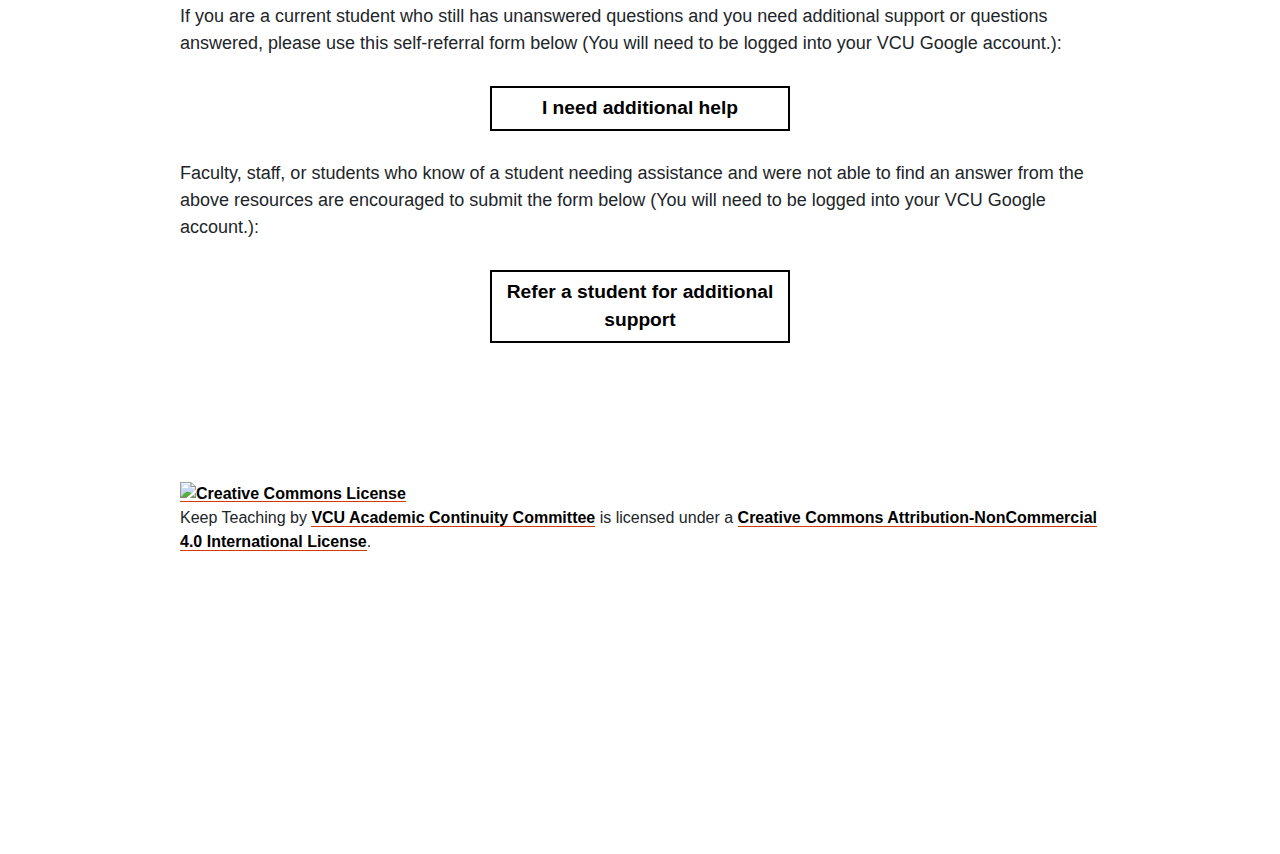
==== commit 2880020d: "typo" ====
--- a/students/index.html
+++ b/students/index.html
@@ -159,7 +159,7 @@
                   <div class="card-header" id="stu-materials">
                      <h2 class="mb-0">
                           <button class="btn btn-link" type="button" data-toggle="collapse" data-target="#materials" aria-expanded="false" aria-controls="materials">
-                            Access to Textbooks, Course Materials, and Course Materials
+                            Access to Textbooks, Course Materials, and Research
                           </button>
                       </h2>
                   </div>
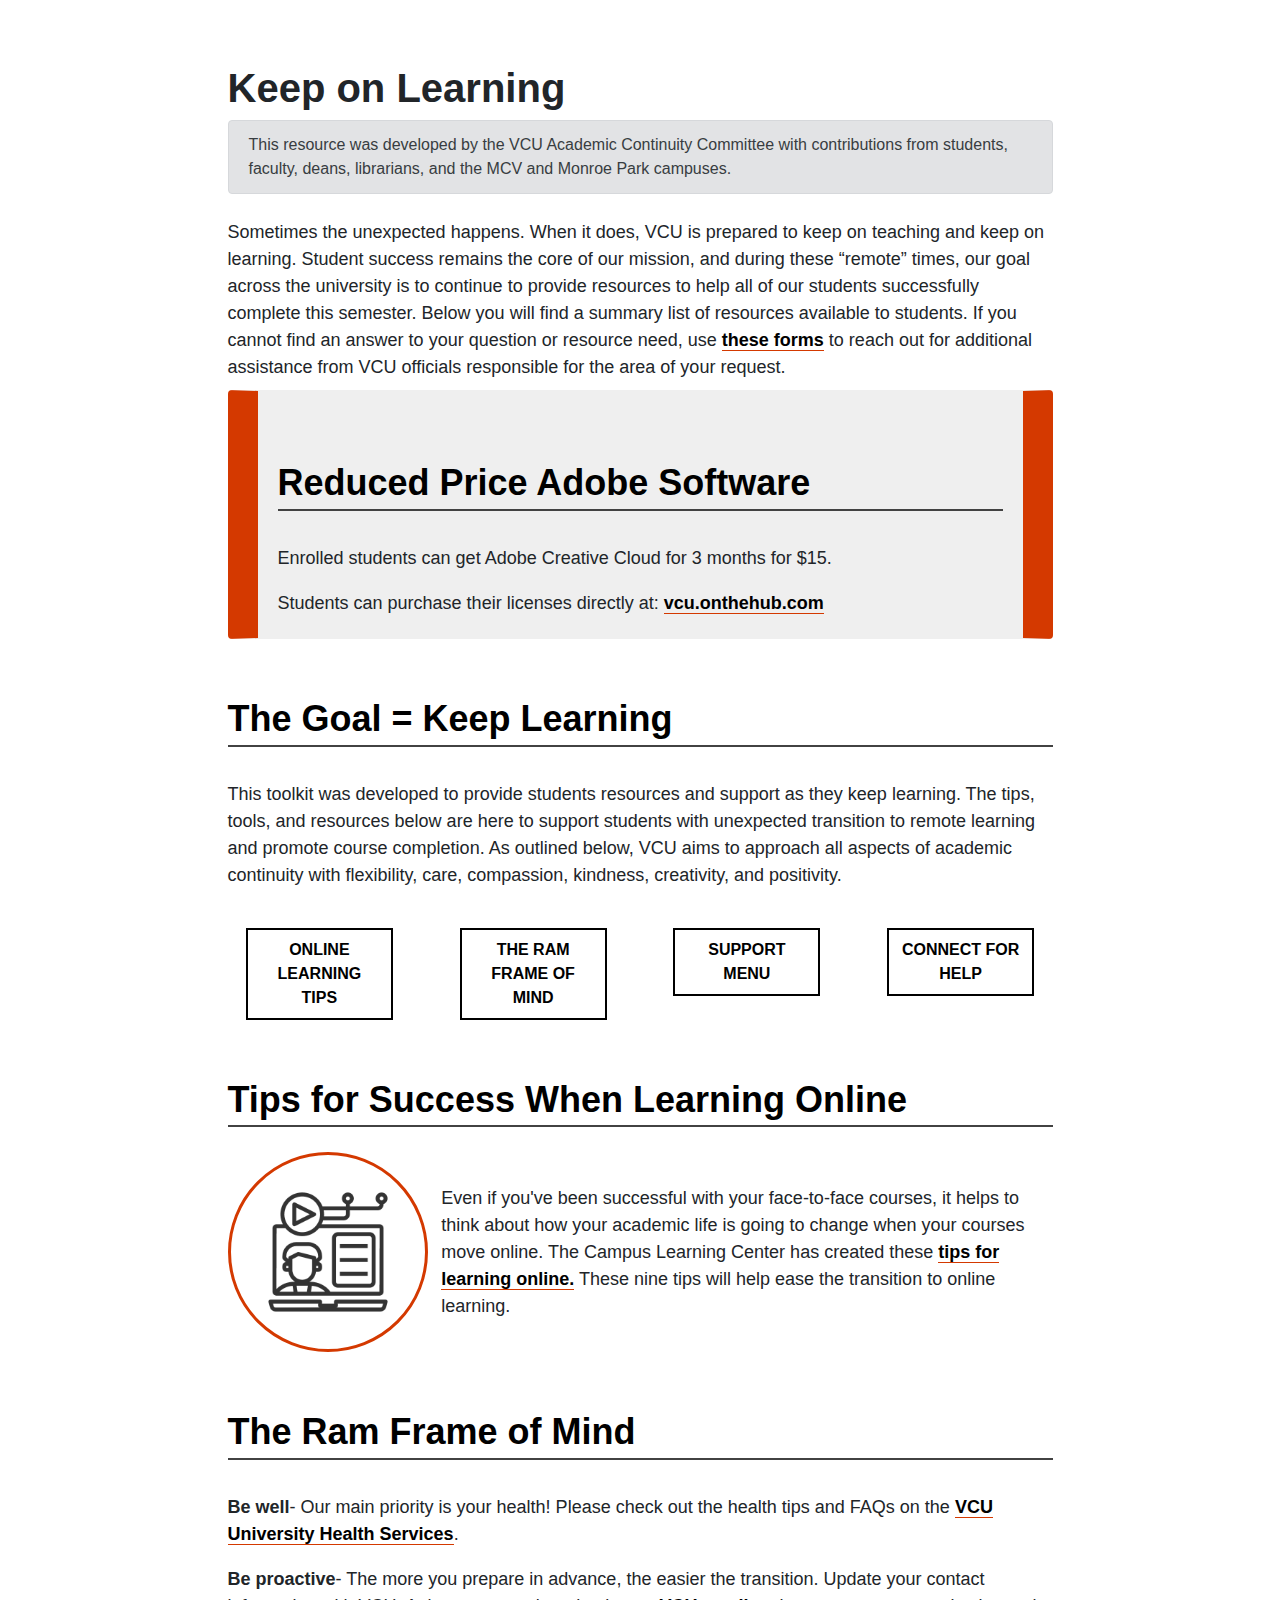
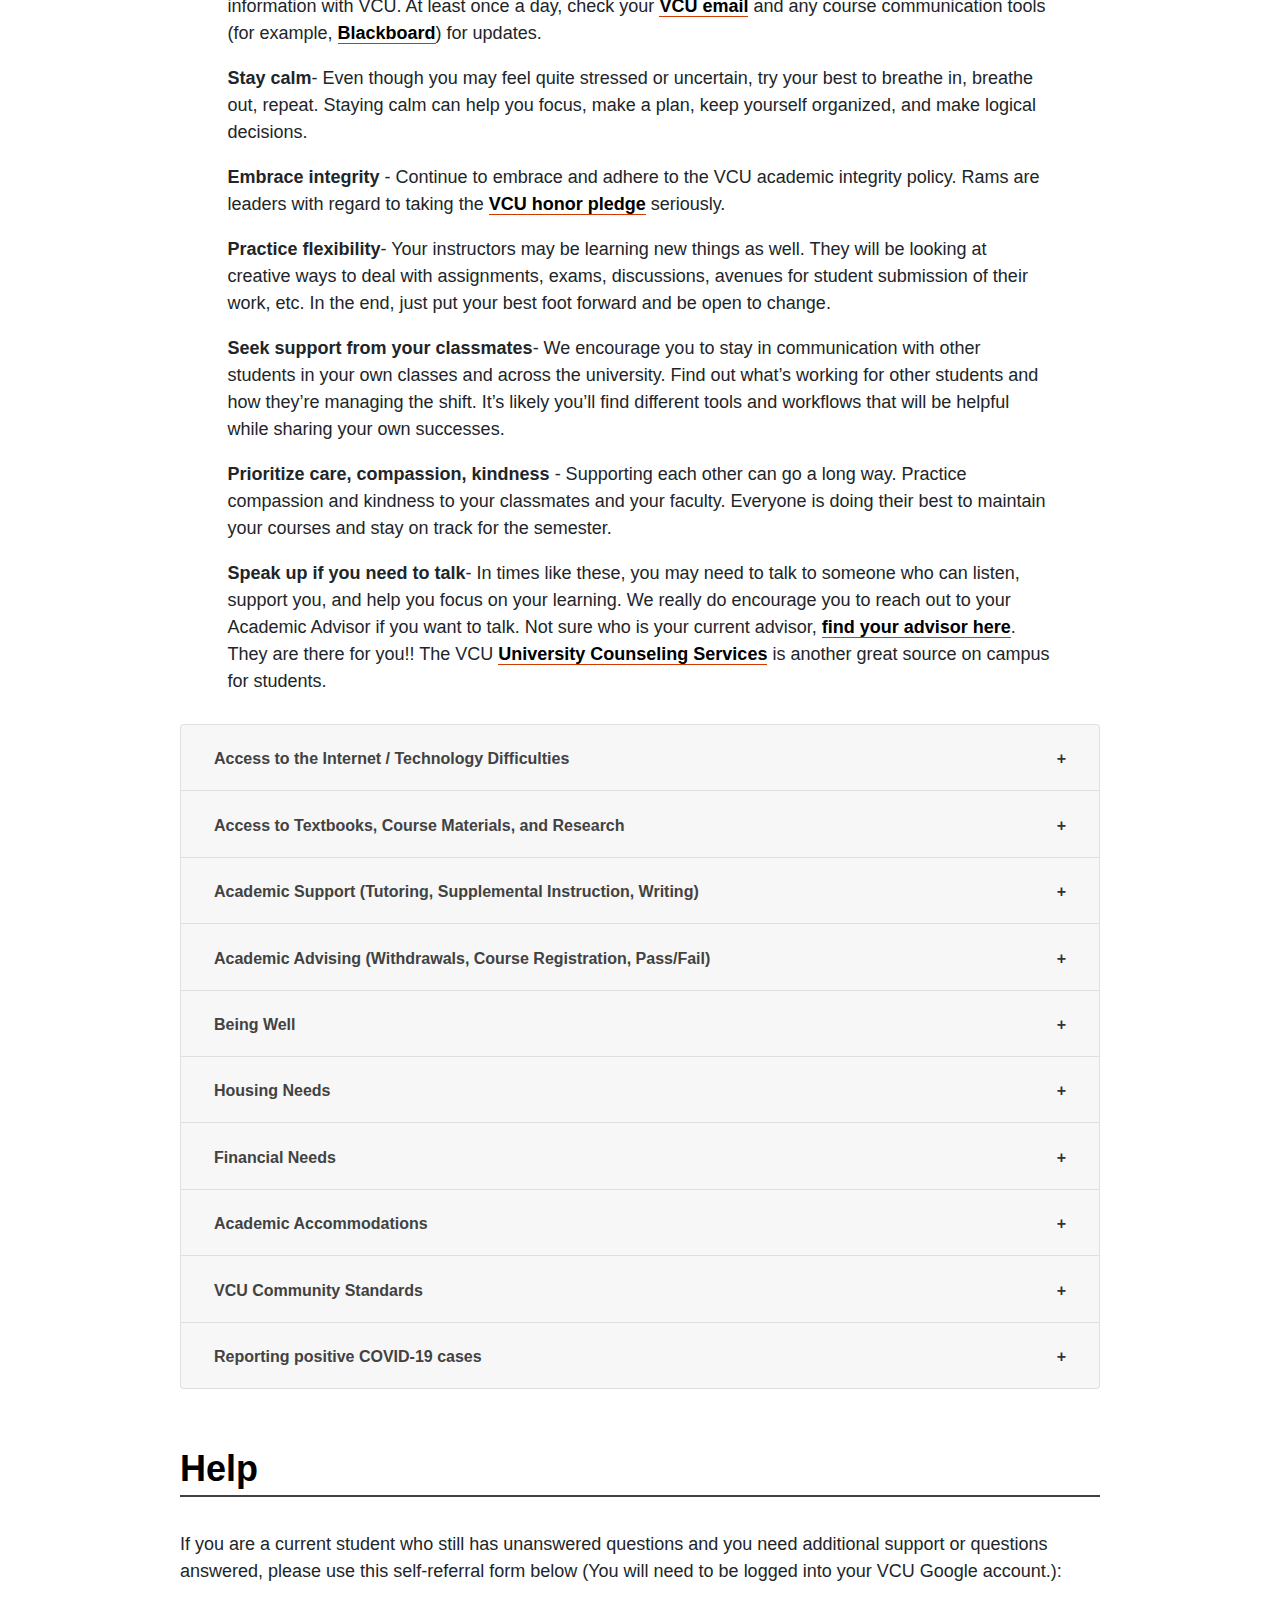
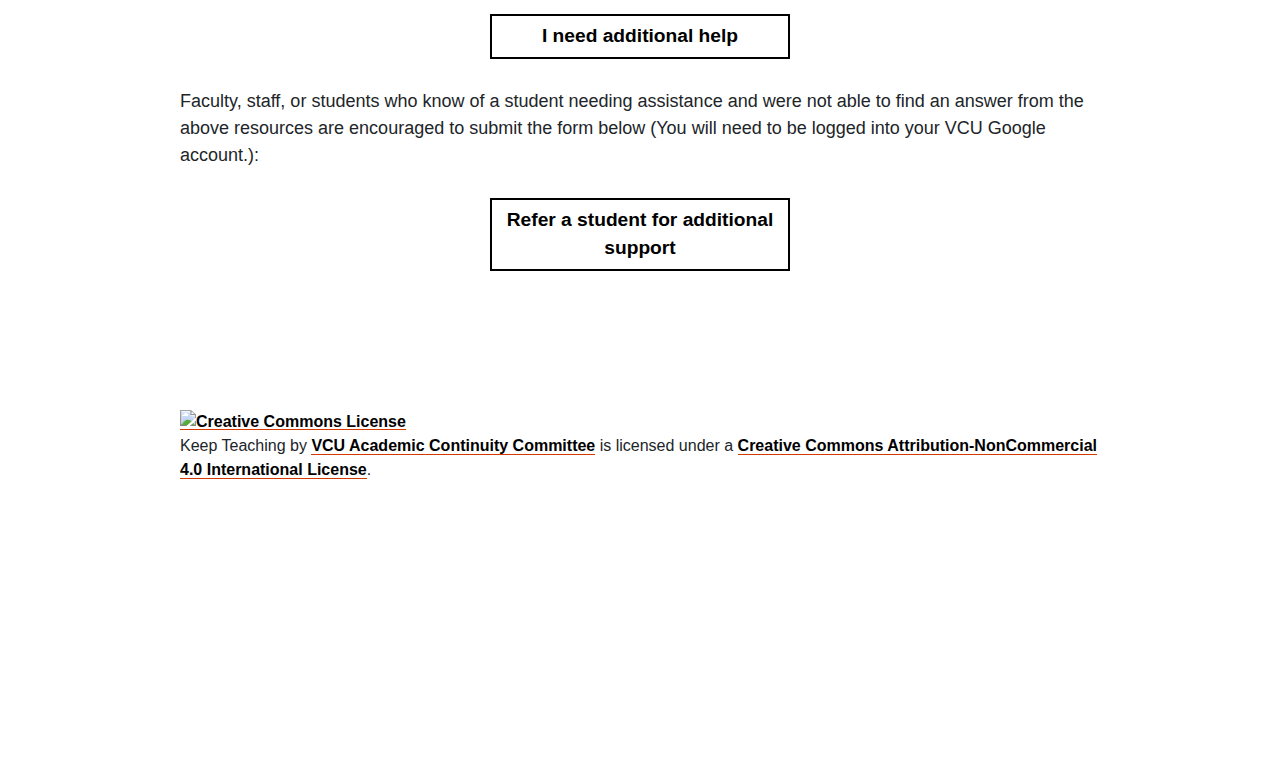
==== commit bb34f4c4: "adobe change" ====
--- a/students/index.html
+++ b/students/index.html
@@ -32,13 +32,10 @@
                </p>
                 <!--ALERT-->
             <div class="alert alert-covid" role="alert" id="alert" aria-atomic="true">               
-                <h2>Free Adobe Software</h2>
-                <p>
-                  On behalf of the School of the Arts, Technology Services, and VCU Libraries a limited two-month license for Adobe Creative Cloud is now available for free to all VCU students.</p>
-
-                  <p>More information is available at <a href="http://adobe.vcu.edu/" target="_blank" rel="noopener" >adobe.vcu.edu</a></p>
-
-                  <p>Students can receive their licenses directly at: <a href="http://vcu.onthehub.com/" target="_blank" rel="noopener">vcu.onthehub.com</a>
+                <h2>Reduced Price Adobe Software</h2>
+                <p>Enrolled students can get Adobe Creative Cloud for 3 months for $15.</p>
+
+                  <p>Students can purchase their licenses directly at: <a href="http://vcu.onthehub.com/" target="_blank" rel="noopener">vcu.onthehub.com</a>
                 </p>                  
             </div>
             <!--end alert-->
@@ -119,7 +116,7 @@
                   <div id="tech" class="collapse" aria-labelledby="tech-support" data-parent="#stu-support">
                       <div class="card-body">
                           <h3 id="loans">Laptop Loans</h3>
-                            <p>Unfortunately the VCU laptop loaner program is no longer available.</p>
+                            <p>Faculty and students who need a loaner laptop should reach out to the IT Support Center directly by calling 804-828-2227 or via email at itsc@vcu.edu to request a loaner laptop.</p>
 
 
                           <p>For our veterans who need a laptop computer a local veteran support organization,<a href="https://techfortroops.org/"> Tech for Troops</a>, provides FREE laptops to veterans who are going back to school.</p>
